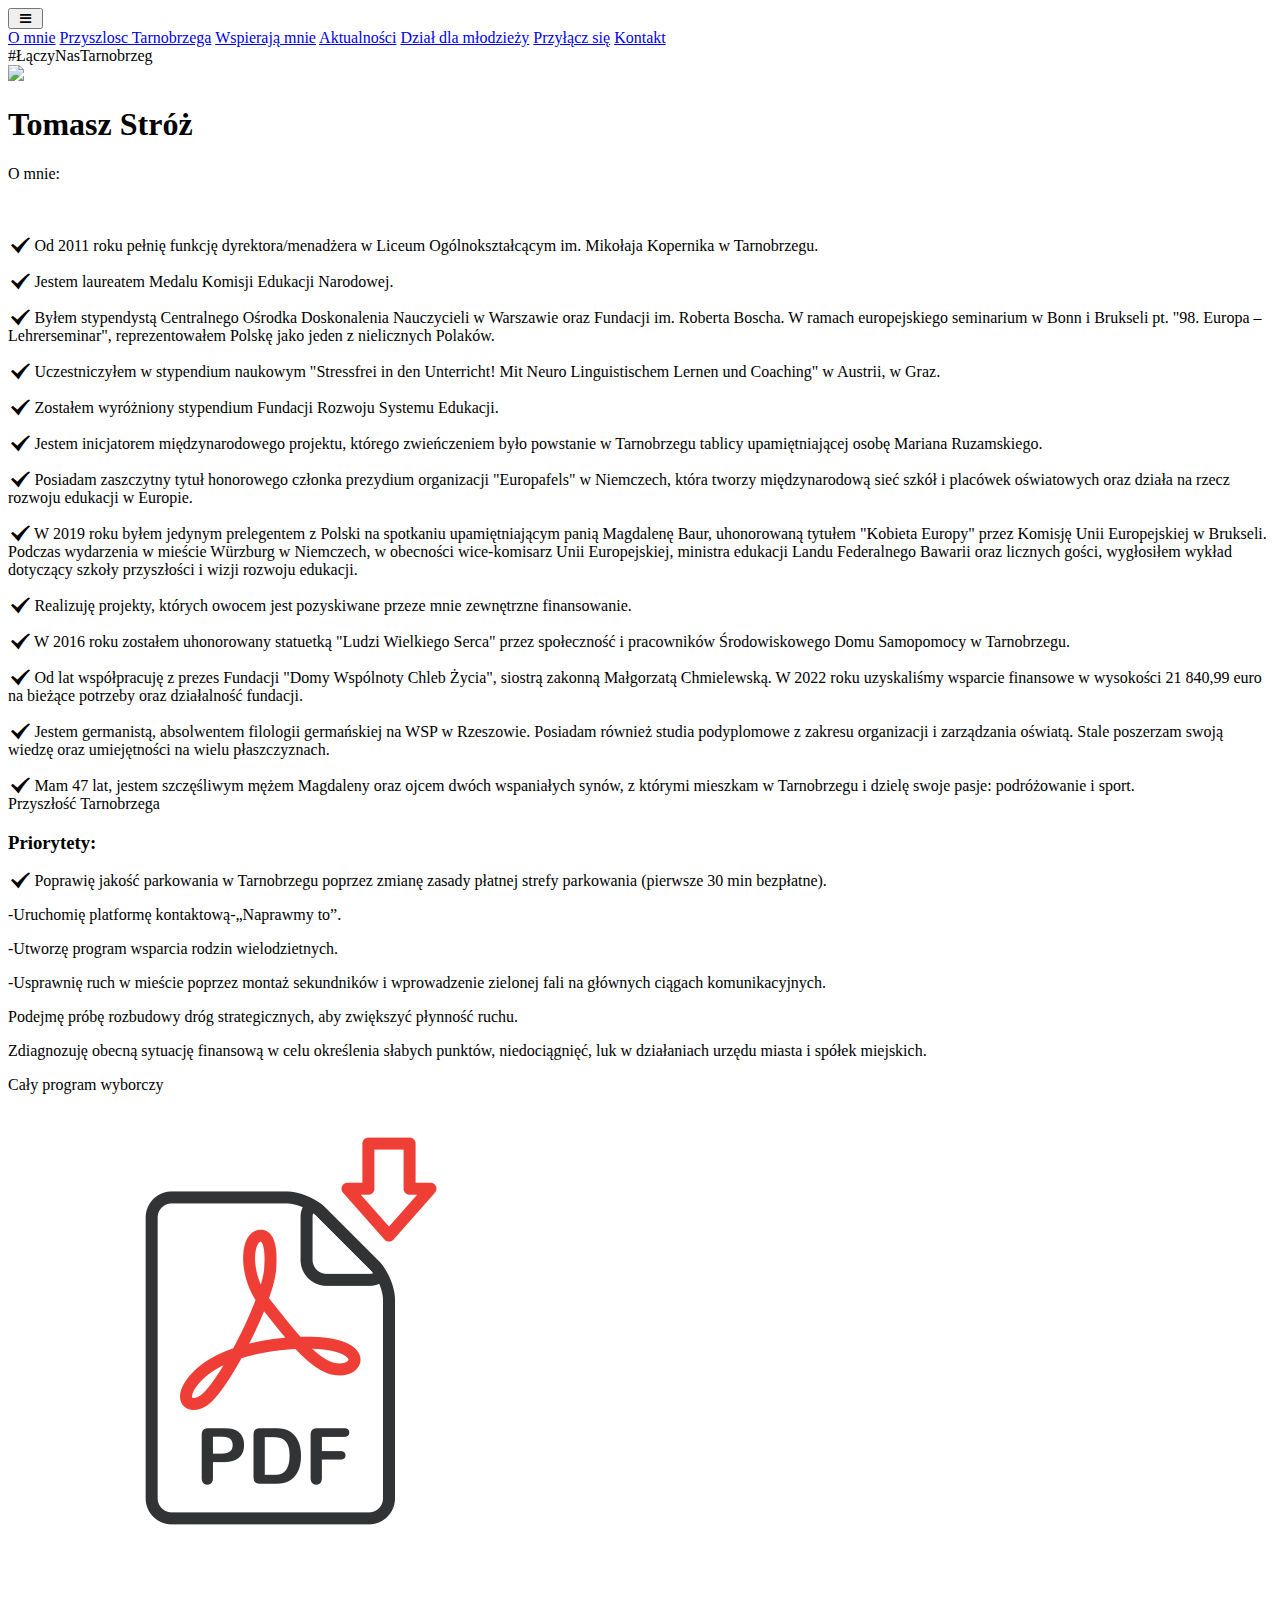
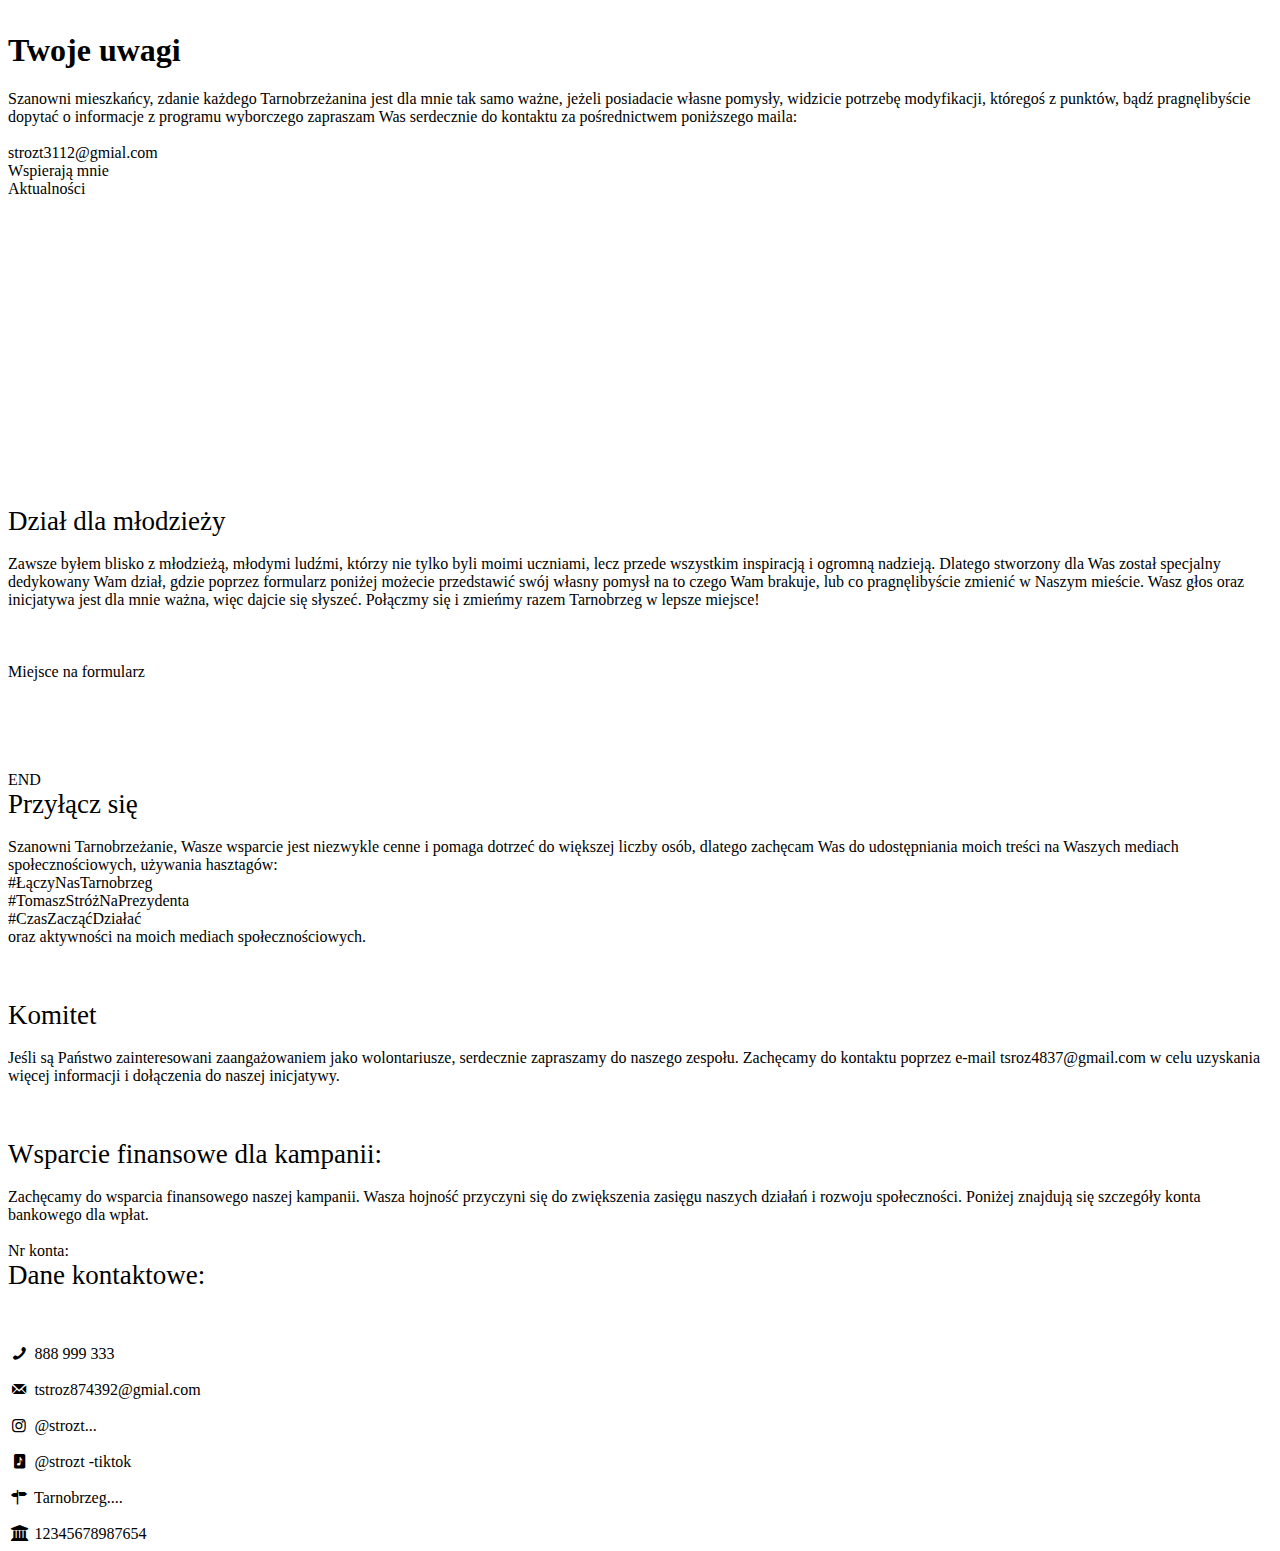
==== index.html @ 766f751e "first commit" ====
<!DOCTYPE html>
<html lang="pl">
<head>
    <meta charset="UTF-8">
    <meta name="viewport" content="width=device-width, initial-scale=1.0">
    <title>Mój Serwis</title>
    <link rel="stylesheet" href="index.css">
    <link rel="stylesheet"href="css/fontello.css"type="text/css"/>
    <link rel="preconnect" href="https://fonts.googleapis.com">
    <link rel="preconnect" href="https://fonts.gstatic.com" crossorigin>
    <link href="https://fonts.googleapis.com/css2?family=Archivo+Black&family=Caveat:wght@700&display=swap" rel="stylesheet">
</head>
<script src="index.js"></script>
<body>
    <nav>
        <div class="dropdown">
            <button class="dropbtn"><i class="icon-menu"></i>
              <i class="fa fa-caret-down"></i>
            </button>
            <div class="dropdown-content">
              <a href="#section2">O mnie</a>
              <a href="#section4">Przyszlosc Tarnobrzega</a>
              <a href="#section6">Wspierają mnie</a>
              <a href="#section7">Aktualności</a>
              <a href="#section8">Dział dla młodzieży</a>
              <a href="#section9">Przyłącz się</a>
              <a href="#section11">Kontakt</a>
            </div>
          </div>
          <a id="lnt">#ŁączyNasTarnobrzeg</a>
    </nav>
    <section>
        <div id="section1">
            <div id="decor-container">
                <div id="decor1"></div>
                <div id="decor2"></div>
                <img id="photo" src="TS.jpg"></img>
            </div>
            <h1 id="TS">Tomasz Stróż</h1>
        </div>
        <div id="section2">
            <a id="TK">O mnie:</a>
            <div id="txt2"><a><br><br><br>
                <i class="icon-ok"></i> Od 2011 roku pełnię funkcję dyrektora/menadżera w Liceum Ogólnokształcącym im. Mikołaja Kopernika w Tarnobrzegu.<br><br>
                <i class="icon-ok"></i> Jestem laureatem Medalu Komisji Edukacji Narodowej.<br><br>
                <i class="icon-ok"></i> Byłem stypendystą Centralnego Ośrodka Doskonalenia Nauczycieli w Warszawie oraz Fundacji im. Roberta Boscha. W ramach europejskiego seminarium w Bonn i Brukseli pt. "98. Europa – Lehrerseminar", reprezentowałem Polskę jako jeden z nielicznych Polaków.<br><br>
                <i class="icon-ok"></i> Uczestniczyłem w stypendium naukowym "Stressfrei in den Unterricht! Mit Neuro Linguistischem Lernen und Coaching" w Austrii, w Graz.<br><br>
                <i class="icon-ok"></i> Zostałem wyróżniony stypendium Fundacji Rozwoju Systemu Edukacji. <br><br>
                <i class="icon-ok"></i> Jestem inicjatorem międzynarodowego projektu, którego zwieńczeniem było powstanie      w Tarnobrzegu tablicy upamiętniającej osobę Mariana Ruzamskiego.<br><br>
                <i class="icon-ok"></i> Posiadam zaszczytny tytuł honorowego członka prezydium organizacji "Europafels" w Niemczech, która tworzy międzynarodową sieć szkół i placówek oświatowych oraz działa na rzecz rozwoju edukacji w Europie.<br><br>
                <i class="icon-ok"></i> W 2019 roku byłem jedynym prelegentem z Polski na spotkaniu upamiętniającym panią Magdalenę Baur, uhonorowaną tytułem "Kobieta Europy" przez Komisję Unii Europejskiej w Brukseli. Podczas wydarzenia w mieście Würzburg w Niemczech, w obecności wice-komisarz Unii Europejskiej, ministra edukacji Landu Federalnego Bawarii oraz licznych gości, wygłosiłem wykład dotyczący szkoły przyszłości i wizji rozwoju edukacji.<br><br>
                <i class="icon-ok"></i> Realizuję projekty, których owocem jest pozyskiwane przeze mnie zewnętrzne finansowanie.<br><br>
                <i class="icon-ok"></i> W 2016 roku zostałem uhonorowany statuetką "Ludzi Wielkiego Serca" przez społeczność i pracowników Środowiskowego Domu Samopomocy w Tarnobrzegu.<br><br>
                <i class="icon-ok"></i> Od lat współpracuję z prezes Fundacji "Domy Wspólnoty Chleb Życia", siostrą zakonną Małgorzatą Chmielewską. W 2022 roku uzyskaliśmy wsparcie finansowe w wysokości 21 840,99 euro na bieżące potrzeby oraz działalność fundacji.<br><br>
                <i class="icon-ok"></i> Jestem germanistą, absolwentem filologii germańskiej na WSP w Rzeszowie. Posiadam również studia podyplomowe z zakresu organizacji i zarządzania oświatą. Stale poszerzam swoją wiedzę oraz umiejętności na wielu płaszczyznach.<br><br>
                <i class="icon-ok"></i> Mam 47 lat, jestem szczęśliwym mężem Magdaleny oraz ojcem dwóch wspaniałych synów, z którymi mieszkam w Tarnobrzegu i dzielę swoje pasje: podróżowanie i sport.</a></div>
        </div>
        </div>
        <div id="section3">
            <div id="background"></div>
        </div>
        <div id="decor4"></div>
        <div id="section4">
            <div id="PT">Przyszłość Tarnobrzega</div>
            <div id="txt4"><a>
                <p><h3>Priorytety:</h3></p>
                <p><i class="icon-ok"></i> Poprawię jakość parkowania w Tarnobrzegu poprzez zmianę zasady płatnej strefy
                    parkowania (pierwsze 30 min bezpłatne).</p>
                <p>-Uruchomię platformę kontaktową-„Naprawmy to”.</p>
                <p>-Utworzę program wsparcia rodzin wielodzietnych.</p>
                <p>-Usprawnię ruch w mieście poprzez montaż sekundników i wprowadzenie zielonej fali na
                    głównych ciągach komunikacyjnych.</p>
                <p>Podejmę próbę rozbudowy dróg strategicznych, aby zwiększyć płynność ruchu.</p>
                <p>Zdiagnozuję obecną sytuację finansową w celu określenia słabych punktów, niedociągnięć,
                    luk w działaniach urzędu miasta i spółek miejskich.</p>
            </a></div>
            <div id="PW">Cały program wyborczy</div>
            <div id="download_pw"><img id="pdf_file"src="pdf_file.png"></div>
        </div>
        <div id="section5">
            <div id="background2"></div><div id="txtsec5"><h1>Twoje uwagi</h1>Szanowni mieszkańcy, zdanie każdego Tarnobrzeżanina jest dla mnie tak samo ważne, jeżeli posiadacie własne pomysły, widzicie potrzebę modyfikacji, któregoś z punktów, bądź pragnęlibyście dopytać o informacje z programu wyborczego zapraszam Was serdecznie do kontaktu za pośrednictwem poniższego maila:<br><br> strozt3112@gmial.com</div>
        </div>

        <div id="section6">
            <div id="MZ">Wspierają mnie</div>
        </div>
        
        </div>
        <div id="decor5"></div>
        <div id="decor51">
            <div id="background3"></div>
        </div>
        <div id="decor6"></div>
        <div id="section7">
            <div id="Mtxt">Aktualności</i></div>
            <iframe id="fb1"class="slink" src="https://www.facebook.com/plugins/post.php?href=https%3A%2F%2Fwww.facebook.com%2Ftomasz.stroz%2Fposts%2Fpfbid02dv9JLu2VfcRkReLdxbEDfhkkNr7cdtikXQeDgUhgG627YL9Yq4Uo4sbxgeGRtYVxl&show_text=true&width=500"  style="border:none;overflow:hidden" scrolling="no" frameborder="0" allowfullscreen="true" allow="autoplay; clipboard-write; encrypted-media; picture-in-picture; web-share"></iframe>
            <iframe id="fb2"class="slink" src="https://www.facebook.com/plugins/post.php?href=https%3A%2F%2Fwww.facebook.com%2Ftomasz.stroz%2Fposts%2Fpfbid037hsFD73YPBCizd18UqkcNpZoqt775p8tQ8731ddCJtC83xS5mrKNwbomcdNaWozal&show_text=true&width=500"  style="border:none;overflow:hidden" scrolling="no" frameborder="0" allowfullscreen="true" allow="autoplay; clipboard-write; encrypted-media; picture-in-picture; web-share"></iframe>
            <iframe id="fb3"class="slink" src="https://www.facebook.com/plugins/post.php?href=https%3A%2F%2Fwww.facebook.com%2Ftomasz.stroz%2Fposts%2Fpfbid02NruAsbogG7p6jAxb2mLCSeanxcaiqBeSp69oYmAr658w5SKd7FJJdFHpwUbbHnbbl&show_text=true&width=500"  style="border:none;overflow:hidden" scrolling="no" frameborder="0" allowfullscreen="true" allow="autoplay; clipboard-write; encrypted-media; picture-in-picture; web-share"></iframe>
            <iframe id="ytlink" class="slink"  src="https://www.youtube.com/embed/gyhMWkcsQhQ?si=bL2EK-psmCAdNpf1&amp;start=46" title="YouTube video player" frameborder="0" allow="accelerometer; autoplay; clipboard-write; encrypted-media; gyroscope; picture-in-picture; web-share" allowfullscreen></iframe>
            <iframe id="ytlink" class="slink"  src="https://www.youtube.com/embed/6OHCsoTcF-g?si=NIRpAFpImU07VqFA" title="YouTube video player" frameborder="0" allow="accelerometer; autoplay; clipboard-write; encrypted-media; gyroscope; picture-in-picture; web-share" allowfullscreen></iframe>
        </div>
        <div id="section8">
            <div id="background4"></div>
            <div id="txtsec8"><a style="font-size:3vh">Dział dla młodzieży</a><br><br>
                Zawsze byłem blisko z młodzieżą, młodymi ludźmi, którzy nie tylko byli moimi uczniami, lecz przede wszystkim inspiracją i ogromną nadzieją. Dlatego stworzony dla Was został specjalny dedykowany Wam dział, gdzie poprzez formularz poniżej możecie przedstawić swój własny pomysł na to czego Wam brakuje, lub co pragnęlibyście zmienić w Naszym mieście. Wasz głos oraz inicjatywa jest dla mnie ważna, więc dajcie się słyszeć. Połączmy się i zmieńmy razem Tarnobrzeg w lepsze miejsce! 
                <div id="formularz"><br><br><br>Miejsce na formularz<br><br><br><br><br><br>END</div>
            </div>
        </div>
        <div id="section9">
            <div id="txtsec9">
                <a style="font-size:3vh">Przyłącz się</a><br><br>
                Szanowni Tarnobrzeżanie, Wasze wsparcie jest niezwykle cenne i pomaga dotrzeć do większej liczby osób, dlatego zachęcam Was do udostępniania moich treści na Waszych mediach społecznościowych, używania hasztagów: <br>#ŁączyNasTarnobrzeg <br>#TomaszStróżNaPrezydenta <br>#CzasZacząćDziałać <br>oraz aktywności na moich mediach społecznościowych. <br><br><br><br>
                <a style="font-size:3vh">Komitet</a><br><br>
                Jeśli są Państwo zainteresowani zaangażowaniem jako wolontariusze, serdecznie zapraszamy do naszego zespołu. Zachęcamy do kontaktu poprzez e-mail tsroz4837@gmail.com w celu uzyskania więcej informacji i dołączenia do naszej inicjatywy.<br><br><br><br>
                <a style="font-size:3vh">Wsparcie finansowe dla kampanii:</a><br><br>
                Zachęcamy do wsparcia finansowego naszej kampanii. Wasza hojność przyczyni się do zwiększenia zasięgu naszych działań i rozwoju społeczności. Poniżej znajdują się szczegóły konta bankowego dla wpłat.<br><br>Nr konta:
            </div>
        </div>
        <div id="section11">
            <div id="background6"></div>
            <div id="txtsec11">
                <a style="font-size:3vh">Dane kontaktowe:</a><br><br><br><br>
                <i class="icon-phone"></i> 888 999 333<br><br>
                <i class="icon-mail"></i> tstroz874392@gmial.com<br><br>
                <i class="icon-instagram"></i> @strozt...<br><br>
                <i class="icon-music"></i> @strozt -tiktok<br><br>
                <i class="icon-address"></i> Tarnobrzeg....<br><br>
                <i class="icon-bank"></i> 12345678987654
            </div>
        </div>

    </section>
</body>
</html>
---- index.css ----
:root{
    --main-c1: /* #0093dd*/ #04337c;
    --main-c2: red;
}

@media (max-width: 600px) and (max-height:950px)  {
    body {
        font-family: 'Archivo Black', sans-serif;
        background-color: rgb(255, 255, 255);
        margin: 0;
        padding: 0;
        overflow-x: hidden;
        width: 100vw;
        height: 100vh;
    }

    nav {
        background-color: white;
        padding: 5px;
        text-align: left;
        border-bottom: 0.2vh solid #b1afaf;
        position: relative;
    }
    
    .dropbtn {
        border: none;
        color: #b1afaf;
        background-color: white;
        font-size: larger;
    }
    
    .dropdown-content {
        display: none;
        position: absolute;
        background-color: #f9f9f9;
        width: 100%;
        box-shadow: 0px 8px 16px 0px rgba(0, 0, 0, 0.2);
        z-index: 4;
        top: 100%;
        left: 0;
    }
    
    .dropdown-content a {
        float: none;
        color: black;
        padding: 12px 16px;
        text-decoration: none;
        display: block;
        text-align: left;
        z-index: 4;
    }
    
    /* Obsługa zdarzeń dla :hover i :focus */
    .dropdown:hover .dropdown-content,
    .dropdown:focus .dropdown-content {
        display: block;
    }
    #lnt{
        color: #898989;
        font-size: 1.7vh;
        position: absolute;
        margin-left: 52vw;
        margin-top: -2.4vh;
    }
    section{
        width: 100vw;
        height: 200vh;
    }
    #section1 {
        display:flex;
        background-image: url(tlo.jpg);
        background-position: center;
        background-size:cover;
        height: 72vh;
        flex-direction: column;
    }
    #decor-container{
        display:flex;
        height: 30vh;
        width: 100vw;
        align-items: flex-end;
        justify-content: center;
        padding-bottom: 15vh;
    }
    #decor1{
        position: absolute;
        background-color: var(--main-c1);
        width: 20vh;
        height: 29vh;
        margin-bottom: -13vh;
        margin-left: -10vw;
        z-index: 2;

    }
    #decor2{
        position: absolute;
        background-color: var(--main-c2);
        width: 15vh;
        height: 20vh;
        margin-left: 20vw;
        margin-bottom: 2vh;
        z-index: 1;
    }
    
    #photo{
        position: absolute;
        height: 30vh;
        margin-bottom: -10vh;
        z-index: 3;
    }
    #TS{
        font-family: 'Archivo Black', sans-serif;
        font-size: 9vh;
        color: var(--main-c1);
        text-align: center;
        line-height: 9vh;
        letter-spacing: -0.2vh;
    }
    #section2{
        position: relative;
        margin-top: -2vh;
        height: 114vh;
        width: 100vw;
        background-color: var(--main-c1);
        color: white;
        z-index:10;
        padding-top: 5vh;

    }
    #TK{
        font-size: 3vh;
        margin-top: 10vh;
        text-align: center;
        padding-left: 5vw;
        padding-bottom: 1.3vh;
        z-index:10;
    }
    #txt2{
        display: flex;
        align-items: center;
        height: 100vh;
        margin:6vw;
        margin-top: 1vh;
        text-align: left;
        font-size: 1.3vh;
        font-weight: 300;
        z-index:10;
    }
    #section3{
        margin-top: -20vh;
        position: relative;
        background-image: url(TS2.jpg);
        background-position: center;
        background-size:cover;
        height: 100vh;
        z-index: 2;
    }
    #background{
        background-color: black;
        opacity: 0.3;
        z-index: 2;
        height: 100vh;
    }
    #decor3{
        position: relative;
        background-color: var(--main-c1);
        margin-top: -8vh;
        margin-left: -5vw;
        width: 108vw;
        height: 5vh;
        transform: rotate(-4deg);
        z-index: 9;
    }
    #section4{
        margin-top: -10vh;
        background-image: url(tlo2.jpg);
        background-position: center;
        background-size:cover;
        height: 120vh;
        width: 100vw;
        padding-top: 5vh;
    }
    #PT{
        color: var(--main-c1);
        font-size: 3vh;
        font-weight: 300;
        z-index: 11;
        margin-top:10vh;
        letter-spacing: -0.1vh;
        padding-top: 20vh;
        padding: 5vw;
    }
    #decor4{
        position: relative;
        background-color: var(--main-c1);
        margin-top: -4vh;
        width: 100vw;
        height: 5vh;
        z-index: 10;
    }
    #txt4{
        color: var(--main-c1);
        display: flex;
        align-items: center;
        height: 30vh;
        margin:6vw;
        margin-top: 10vh;
        text-align: left;
        font-size: 1.5vh;
        font-weight: 300;
        z-index:10;
    }
    #PW{
        color: var(--main-c1);
        font-size: 3vh;
        font-weight: 300;
        padding-left: 5vw;
        z-index: 11;
        margin-top:10vh;
        letter-spacing: -0.1vh;
        padding-top: 10vh;
    }
    #download_pw{
        color: var(--main-c1);
        align-items: center;
        text-align: center;
        font-size: 1.3vh;
        font-weight: 300;
        z-index:10;
        margin-top: 10vh;
    }
    #pdf_file{
        height: 10vh;
    }
    #section5{
        height: 40vh;
        background-image: url(TS_6.JPG);        
        background-position: center;
        background-size:cover;
    }
    #background2{
        background-color: #04337c;
        opacity: 0.9;
        z-index: 2;
        height: 40vh;
    }

    #decor41{
        height: 10vh;
        background-color: white;
    }
    #txtsec5{
        padding: 5vw;
        position: absolute;
        margin-top: -37vh;
        color: white;
        font-size: 1.5vh;
    }
    #section6{
        width: 100vw;
        height: 100vh;
        background-color: white;
        margin-top: -10vh;
        background-image: url(tlo2.jpg);
        background-position: center;
        background-size:cover;
    }
    #MZ{
        padding: 5vw;
        color: var(--main-c1);
        font-size: 3vh;
        font-weight: 300;
        z-index: 11;
        margin-top:10vh;
        letter-spacing: -0.1vh;
        padding-top: 10vh;
    }
    #decor5{
        background-color: var(--main-c1);
        height: 5vh;
    }
    #decor51{
        background-image: url(TS3.JPG);
        height: 40vh;
        background-position: center;
        background-size:cover;
    } 
    #background3{
        background-color: black;
        opacity: 0.3;
        z-index: 2;
        height: 40vh;
    }
    #decor6{
        background-color: var(--main-c1);
        height: 5vh;
    }
    #section7{
        height: 300vh;
        align-items: center;
        background-image: url(tlo2.jpg);
        background-position: left;
        background-size:cover;
    }
    #Mtxt{
        color: var(--main-c1);
        font-size: 3vh;

        font-weight: 300;
        z-index: 11;
        letter-spacing: -0.1vh;
        padding: 5vh;

    }
    .slink{
        width: 80vw;
        margin-left: 10vw;
        margin-bottom: 4vh;
    }
    #fb1{
        height: 92vh;
    }
    #fb2{
        height: 50vh;
    }
    #fb3{
        height: 50vh;
    }
    #ytlink{
        height: 30vh;
        margin-bottom: 4vh;
    }
    #section8{
        background-image: url(TS.5.jpg);
        background-position: center;
        background-size:cover;
        height: 60vh;
        color: white;
    }
    #background4{
        background-color: var(--main-c1);
        opacity: 0.9;
        z-index: 2;
        height: 60vh;
    }
    #txtsec8{
        padding:5vw;
        position: absolute;
        margin-top: -55vh;
        font-size: 1.5vh;
    }
    #section9{
        color: #04337c;
        padding-top: 5vh;
        height: 96vh;
        background-image: url(tlo3.jpg);
        background-position: center;
        background-size:cover;
    }
    #txtsec9{
        margin: 5vw;
        width: 90vw;
        font-size: 1.5vh;
    }
    #decor7{
        background-image: url(tlo4.jpg);
        height: 20vh;
        background-position: center;
        background-size:cover;
    }
    #background5{
        height: 20vh;
        background-color: #04337c;
        opacity: 0.5;
    }
    #section10{
        height: 70vh;
        background-color: #04337c;
    }
    #txtsec10{       
        height: 70vh; 
        color:white;
        position: absolute;
        margin: 5vw;
        width: 90vw;
        z-index: 10;
        font-size: 1.5vh;
    }
    #section11{
        background-image: url(tlo5.jpg);
        background-position: center;
        background-size:cover;
        height: 60vh;
    }
    #background6{
        height: 60vh;
        background-color: #04337c;
        opacity: 0.95;
    }
    #decor8{
        display: flex;
        align-items: center;
        color: #04337c;
        height: 20vh;
        padding: 5vw;
        background-image: url(tlo2.jpg);
        background-position: center;
        background-size:cover;
        font-size: 1.5vh;
    }
    #txtsec11{
        font-size: 1.7vh;
        position: absolute;
        margin-left:5vw;
        color:white;
        margin-top: -50vh;

    }

    }
---- css/fontello.css ----
@font-face {
  font-family: 'fontello';
  src: url('../font/fontello.eot?89841698');
  src: url('../font/fontello.eot?89841698#iefix') format('embedded-opentype'),
       url('../font/fontello.woff2?89841698') format('woff2'),
       url('../font/fontello.woff?89841698') format('woff'),
       url('../font/fontello.ttf?89841698') format('truetype'),
       url('../font/fontello.svg?89841698#fontello') format('svg');
  font-weight: normal;
  font-style: normal;
}
/* Chrome hack: SVG is rendered more smooth in Windozze. 100% magic, uncomment if you need it. */
/* Note, that will break hinting! In other OS-es font will be not as sharp as it could be */
/*
@media screen and (-webkit-min-device-pixel-ratio:0) {
  @font-face {
    font-family: 'fontello';
    src: url('../font/fontello.svg?89841698#fontello') format('svg');
  }
}
*/
[class^="icon-"]:before, [class*=" icon-"]:before {
  font-family: "fontello";
  font-style: normal;
  font-weight: normal;
  speak: never;

  display: inline-block;
  text-decoration: inherit;
  width: 1em;
  margin-right: .2em;
  text-align: center;
  /* opacity: .8; */

  /* For safety - reset parent styles, that can break glyph codes*/
  font-variant: normal;
  text-transform: none;

  /* fix buttons height, for twitter bootstrap */
  line-height: 1em;

  /* Animation center compensation - margins should be symmetric */
  /* remove if not needed */
  margin-left: .2em;

  /* you can be more comfortable with increased icons size */
  /* font-size: 120%; */

  /* Font smoothing. That was taken from TWBS */
  -webkit-font-smoothing: antialiased;
  -moz-osx-font-smoothing: grayscale;

  /* Uncomment for 3D effect */
  /* text-shadow: 1px 1px 1px rgba(127, 127, 127, 0.3); */
}

.icon-mail:before { content: '\e800'; } /* '' */
.icon-phone:before { content: '\e801'; } /* '' */
.icon-address:before { content: '\e802'; } /* '' */
.icon-music:before { content: '\e803'; } /* '' */
.icon-ok:before { content: '\e804'; } /* '' */
.icon-menu:before { content: '\f0c9'; } /* '' */
.icon-instagram:before { content: '\f16d'; } /* '' */
.icon-bank:before { content: '\f19c'; } /* '' */
.icon-newspaper:before { content: '\f1ea'; } /* '' */
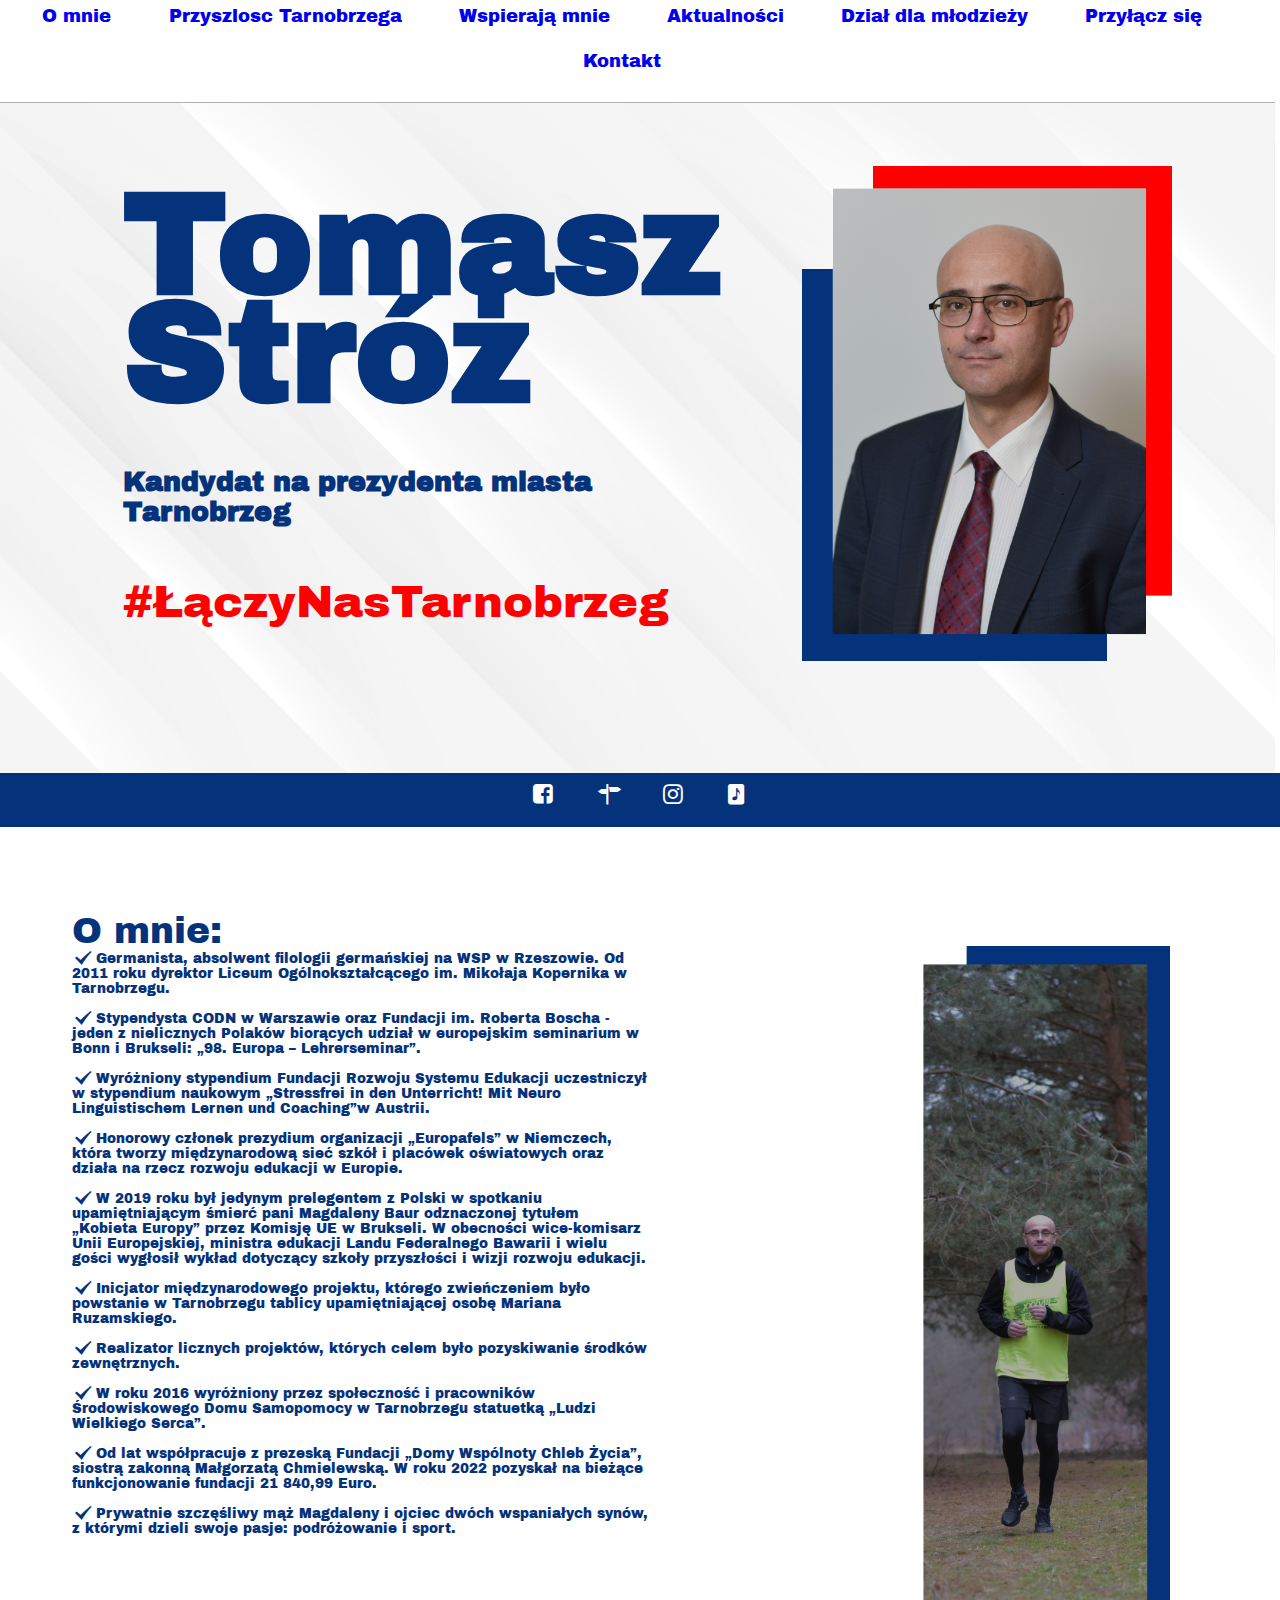
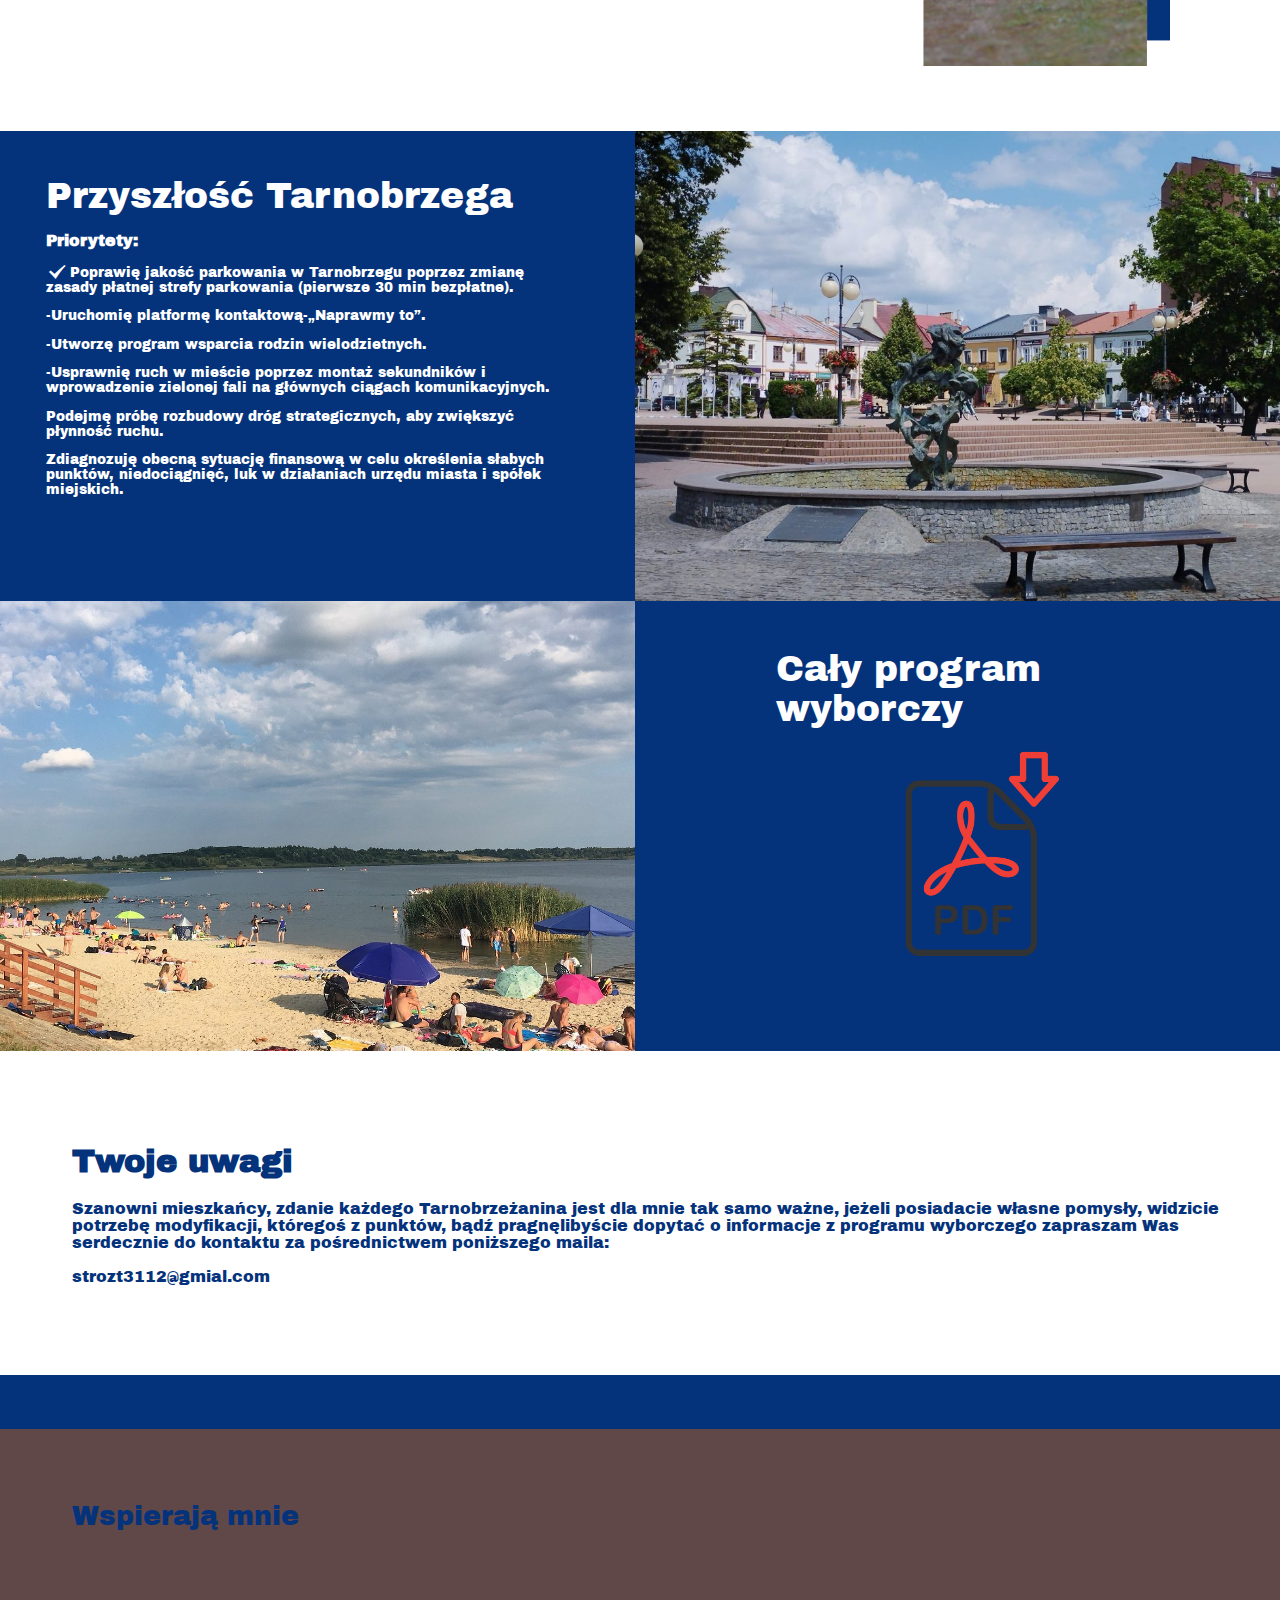
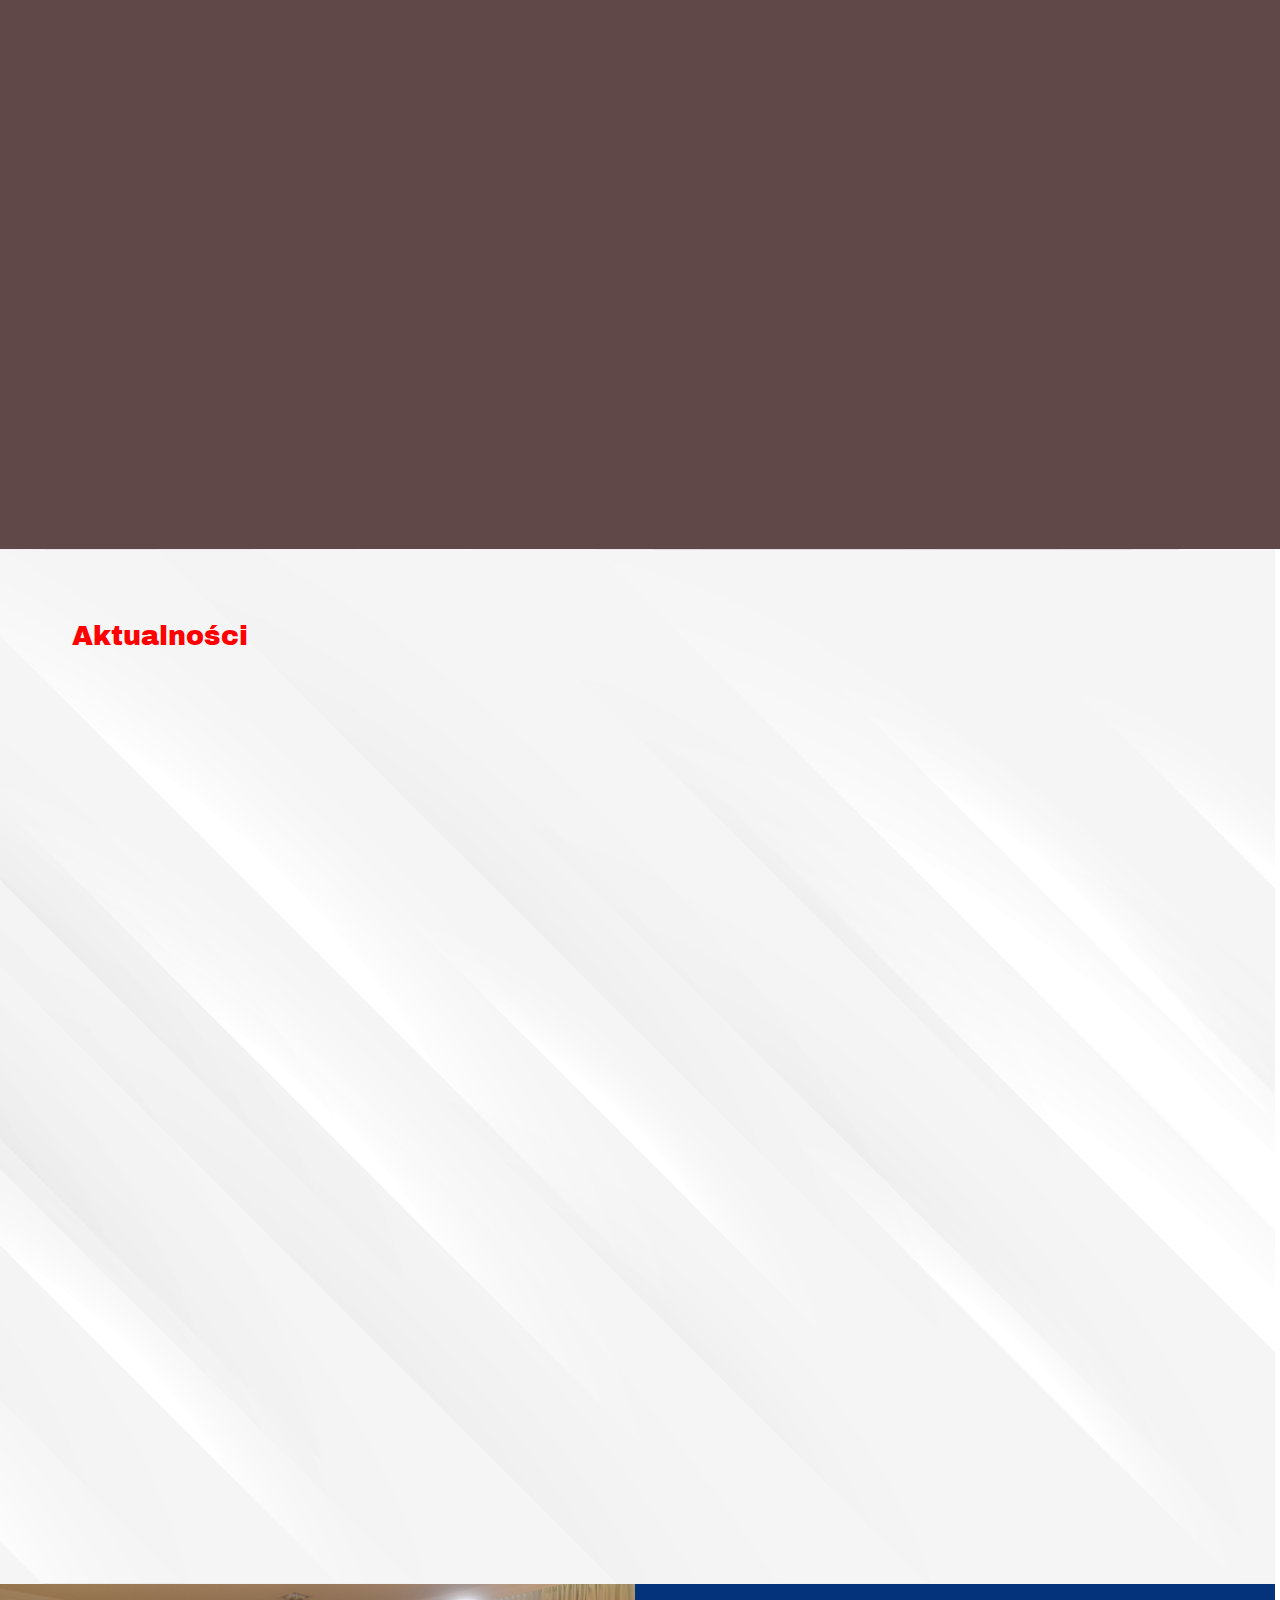
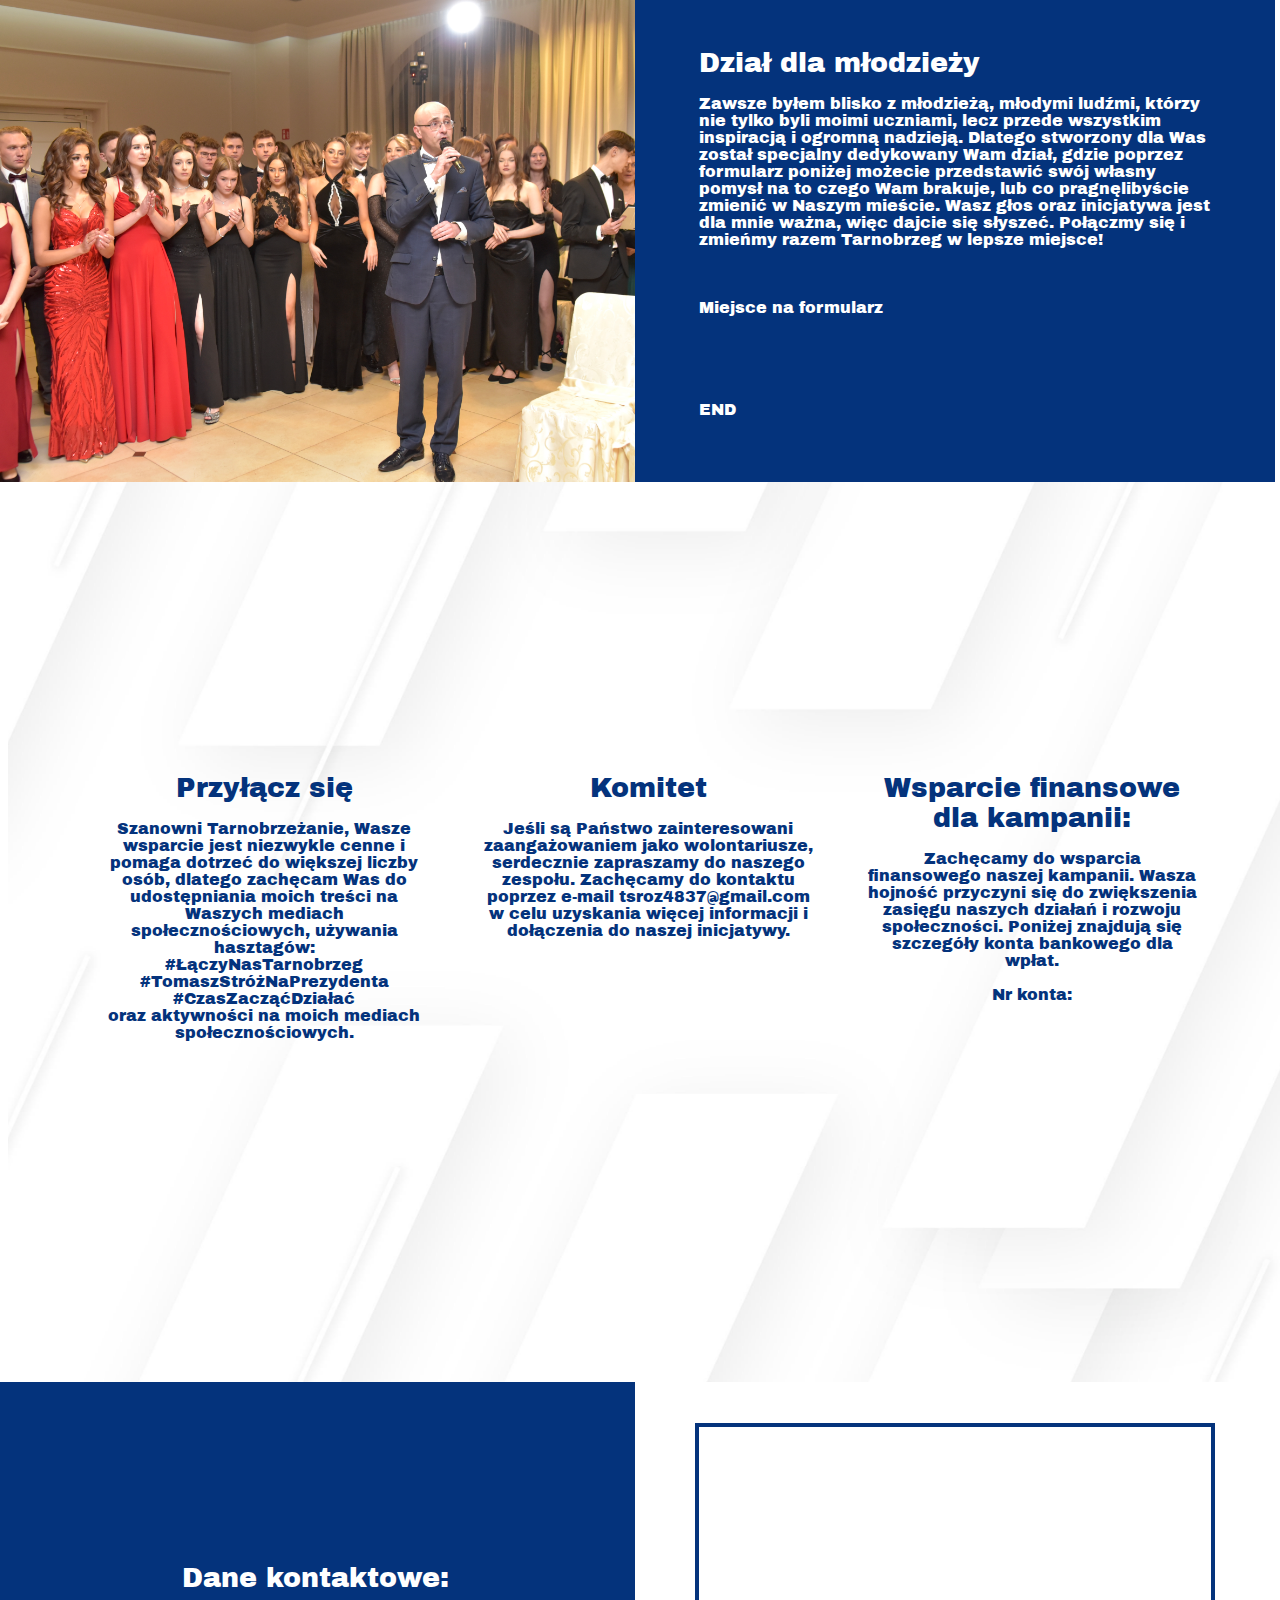
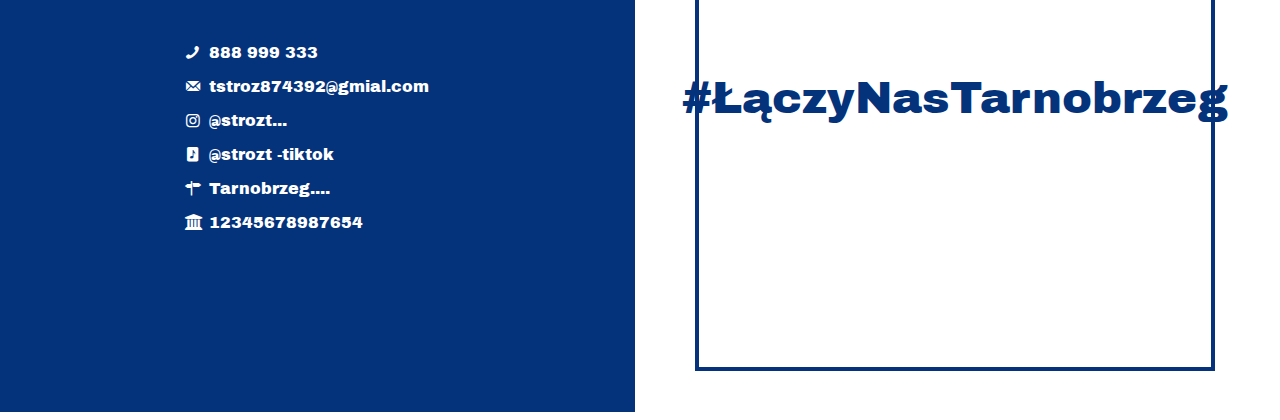
==== commit 5f46c7e0: "S_Devices(m) added" ====
--- a/index.html
+++ b/index.html
@@ -31,29 +31,50 @@
     </nav>
     <section>
         <div id="section1">
+            <div id="m_nav">
+                <a class="m_btn" href="#section2">O mnie</a>
+                <a class="m_btn" href="#section4">Przyszlosc Tarnobrzega</a>
+                <a class="m_btn" href="#section6">Wspierają mnie</a>
+                <a class="m_btn" href="#section7">Aktualności</a>
+                <a class="m_btn" href="#section8">Dział dla młodzieży</a>
+                <a class="m_btn" href="#section9">Przyłącz się</a>
+                <a class="m_btn" href="#section11">Kontakt</a>
+            </div>
             <div id="decor-container">
                 <div id="decor1"></div>
                 <div id="decor2"></div>
-                <img id="photo" src="TS.jpg"></img>
+                <img id="photo" src="TS.jpg">
+                <img id="m_photo1" src="TSBG2.png">
             </div>
             <h1 id="TS">Tomasz Stróż</h1>
+            <div id="m_container1">
+                <h1 id="m_TS">Tomasz Stróż</h1>
+                <h3 id="m_tknp">Kandydat na prezydenta miasta Tarnobrzeg</h3>
+                <a id="m_lnt">#ŁączyNasTarnobrzeg</a>
+            </div>
+        </div>
+        <div id="m_decor1">
+            <i class="icon-facebook-squared"></i>
+            <i class="icon-address"></i>
+            <i class="icon-instagram"></i>
+            <i class="icon-music"></i>
         </div>
         <div id="section2">
             <a id="TK">O mnie:</a>
-            <div id="txt2"><a><br><br><br>
-                <i class="icon-ok"></i> Od 2011 roku pełnię funkcję dyrektora/menadżera w Liceum Ogólnokształcącym im. Mikołaja Kopernika w Tarnobrzegu.<br><br>
-                <i class="icon-ok"></i> Jestem laureatem Medalu Komisji Edukacji Narodowej.<br><br>
-                <i class="icon-ok"></i> Byłem stypendystą Centralnego Ośrodka Doskonalenia Nauczycieli w Warszawie oraz Fundacji im. Roberta Boscha. W ramach europejskiego seminarium w Bonn i Brukseli pt. "98. Europa – Lehrerseminar", reprezentowałem Polskę jako jeden z nielicznych Polaków.<br><br>
-                <i class="icon-ok"></i> Uczestniczyłem w stypendium naukowym "Stressfrei in den Unterricht! Mit Neuro Linguistischem Lernen und Coaching" w Austrii, w Graz.<br><br>
-                <i class="icon-ok"></i> Zostałem wyróżniony stypendium Fundacji Rozwoju Systemu Edukacji. <br><br>
-                <i class="icon-ok"></i> Jestem inicjatorem międzynarodowego projektu, którego zwieńczeniem było powstanie      w Tarnobrzegu tablicy upamiętniającej osobę Mariana Ruzamskiego.<br><br>
-                <i class="icon-ok"></i> Posiadam zaszczytny tytuł honorowego członka prezydium organizacji "Europafels" w Niemczech, która tworzy międzynarodową sieć szkół i placówek oświatowych oraz działa na rzecz rozwoju edukacji w Europie.<br><br>
-                <i class="icon-ok"></i> W 2019 roku byłem jedynym prelegentem z Polski na spotkaniu upamiętniającym panią Magdalenę Baur, uhonorowaną tytułem "Kobieta Europy" przez Komisję Unii Europejskiej w Brukseli. Podczas wydarzenia w mieście Würzburg w Niemczech, w obecności wice-komisarz Unii Europejskiej, ministra edukacji Landu Federalnego Bawarii oraz licznych gości, wygłosiłem wykład dotyczący szkoły przyszłości i wizji rozwoju edukacji.<br><br>
-                <i class="icon-ok"></i> Realizuję projekty, których owocem jest pozyskiwane przeze mnie zewnętrzne finansowanie.<br><br>
-                <i class="icon-ok"></i> W 2016 roku zostałem uhonorowany statuetką "Ludzi Wielkiego Serca" przez społeczność i pracowników Środowiskowego Domu Samopomocy w Tarnobrzegu.<br><br>
-                <i class="icon-ok"></i> Od lat współpracuję z prezes Fundacji "Domy Wspólnoty Chleb Życia", siostrą zakonną Małgorzatą Chmielewską. W 2022 roku uzyskaliśmy wsparcie finansowe w wysokości 21 840,99 euro na bieżące potrzeby oraz działalność fundacji.<br><br>
-                <i class="icon-ok"></i> Jestem germanistą, absolwentem filologii germańskiej na WSP w Rzeszowie. Posiadam również studia podyplomowe z zakresu organizacji i zarządzania oświatą. Stale poszerzam swoją wiedzę oraz umiejętności na wielu płaszczyznach.<br><br>
-                <i class="icon-ok"></i> Mam 47 lat, jestem szczęśliwym mężem Magdaleny oraz ojcem dwóch wspaniałych synów, z którymi mieszkam w Tarnobrzegu i dzielę swoje pasje: podróżowanie i sport.</a></div>
+            <div id="txt2"><a><br><br>
+                <a id="m_TK">O mnie:</a><br>
+                <a><i class="icon-ok"></i> Germanista, absolwent filologii germańskiej na WSP w Rzeszowie. Od 2011 roku  dyrektor  Liceum Ogólnokształcącego im. Mikołaja Kopernika w Tarnobrzegu.<br><br></a>
+                <a><i class="icon-ok"></i> Stypendysta CODN w Warszawie oraz Fundacji im. Roberta Boscha - jeden z nielicznych Polaków biorących udział w europejskim seminarium w Bonn i Brukseli: „98. Europa – Lehrerseminar”. <br><br></a>
+                <a><i class="icon-ok"></i> Wyróżniony stypendium Fundacji Rozwoju Systemu Edukacji uczestniczył w stypendium naukowym „Stressfrei in den Unterricht! Mit Neuro Linguistischem Lernen und Coaching”w Austrii. <br><br></a>
+                <a><i class="icon-ok"></i> Honorowy członek prezydium organizacji „Europafels” w Niemczech, która tworzy międzynarodową sieć szkół i placówek oświatowych oraz działa na rzecz rozwoju edukacji w Europie.<br><br></a>
+                <a><i class="icon-ok"></i> W 2019 roku był jedynym prelegentem z Polski w spotkaniu upamiętniającym śmierć pani Magdaleny Baur odznaczonej tytułem „Kobieta Europy” przez Komisję UE w Brukseli. W obecności wice-komisarz Unii Europejskiej, ministra edukacji Landu Federalnego Bawarii i wielu gości wygłosił wykład dotyczący szkoły przyszłości i wizji rozwoju edukacji. <br><br></a>
+                <a><i class="icon-ok"></i> Inicjator międzynarodowego projektu, którego zwieńczeniem było powstanie w Tarnobrzegu tablicy upamiętniającej osobę Mariana Ruzamskiego.<br><br></a>
+                <a><i class="icon-ok"></i> Realizator licznych projektów, których celem było pozyskiwanie środków zewnętrznych.<br><br></a>
+                <a><i class="icon-ok"></i> W roku 2016 wyróżniony przez społeczność i pracowników Środowiskowego Domu Samopomocy w Tarnobrzegu statuetką „Ludzi Wielkiego Serca”.<br><br></a>
+                <a><i class="icon-ok"></i> Od lat współpracuje z prezeską Fundacji „Domy Wspólnoty Chleb Życia”, siostrą zakonną Małgorzatą Chmielewską. W roku 2022 pozyskał na bieżące funkcjonowanie fundacji  21 840,99 Euro.<br><br></a>
+                <a><i class="icon-ok"></i> Prywatnie szczęśliwy mąż Magdaleny i ojciec dwóch wspaniałych synów, z którymi dzieli swoje pasje: podróżowanie i sport.<br><br></a>
+            </div>
+            <img src="m_photo2.png" id="m_photo2">
         </div>
         </div>
         <div id="section3">
@@ -63,6 +84,7 @@
         <div id="section4">
             <div id="PT">Przyszłość Tarnobrzega</div>
             <div id="txt4"><a>
+                <div id="m_PT">Przyszłość Tarnobrzega</div>
                 <p><h3>Priorytety:</h3></p>
                 <p><i class="icon-ok"></i> Poprawię jakość parkowania w Tarnobrzegu poprzez zmianę zasady płatnej strefy
                     parkowania (pierwsze 30 min bezpłatne).</p>
@@ -73,14 +95,25 @@
                 <p>Podejmę próbę rozbudowy dróg strategicznych, aby zwiększyć płynność ruchu.</p>
                 <p>Zdiagnozuję obecną sytuację finansową w celu określenia słabych punktów, niedociągnięć,
                     luk w działaniach urzędu miasta i spółek miejskich.</p>
-            </a></div>
+            </a>
+        </div>
             <div id="PW">Cały program wyborczy</div>
             <div id="download_pw"><img id="pdf_file"src="pdf_file.png"></div>
+            <div id="m_photo3"></div>
         </div>
+        <div id="m_section42">
+            <div id="m_photo4"></div>
+            <div id="m_cpw">
+                <div id="m_PW">Cały program wyborczy</div>
+                <div id="m_download_pw"><img id="pdf_file"src="pdf_file.png"></div>
+            </div>
+        </div>    
         <div id="section5">
             <div id="background2"></div><div id="txtsec5"><h1>Twoje uwagi</h1>Szanowni mieszkańcy, zdanie każdego Tarnobrzeżanina jest dla mnie tak samo ważne, jeżeli posiadacie własne pomysły, widzicie potrzebę modyfikacji, któregoś z punktów, bądź pragnęlibyście dopytać o informacje z programu wyborczego zapraszam Was serdecznie do kontaktu za pośrednictwem poniższego maila:<br><br> strozt3112@gmial.com</div>
         </div>
+        <div id="m_decor1">
 
+        </div>
         <div id="section6">
             <div id="MZ">Wspierają mnie</div>
         </div>
@@ -103,17 +136,18 @@
             <div id="background4"></div>
             <div id="txtsec8"><a style="font-size:3vh">Dział dla młodzieży</a><br><br>
                 Zawsze byłem blisko z młodzieżą, młodymi ludźmi, którzy nie tylko byli moimi uczniami, lecz przede wszystkim inspiracją i ogromną nadzieją. Dlatego stworzony dla Was został specjalny dedykowany Wam dział, gdzie poprzez formularz poniżej możecie przedstawić swój własny pomysł na to czego Wam brakuje, lub co pragnęlibyście zmienić w Naszym mieście. Wasz głos oraz inicjatywa jest dla mnie ważna, więc dajcie się słyszeć. Połączmy się i zmieńmy razem Tarnobrzeg w lepsze miejsce! 
-                <div id="formularz"><br><br><br>Miejsce na formularz<br><br><br><br><br><br>END</div>
+                <div id="formularz"><br><br><br>Miejsce na formularz<br><br><br><br><br><br>END</div> 
             </div>
+            <div id="m_photo5"></div>
         </div>
         <div id="section9">
             <div id="txtsec9">
-                <a style="font-size:3vh">Przyłącz się</a><br><br>
-                Szanowni Tarnobrzeżanie, Wasze wsparcie jest niezwykle cenne i pomaga dotrzeć do większej liczby osób, dlatego zachęcam Was do udostępniania moich treści na Waszych mediach społecznościowych, używania hasztagów: <br>#ŁączyNasTarnobrzeg <br>#TomaszStróżNaPrezydenta <br>#CzasZacząćDziałać <br>oraz aktywności na moich mediach społecznościowych. <br><br><br><br>
-                <a style="font-size:3vh">Komitet</a><br><br>
-                Jeśli są Państwo zainteresowani zaangażowaniem jako wolontariusze, serdecznie zapraszamy do naszego zespołu. Zachęcamy do kontaktu poprzez e-mail tsroz4837@gmail.com w celu uzyskania więcej informacji i dołączenia do naszej inicjatywy.<br><br><br><br>
-                <a style="font-size:3vh">Wsparcie finansowe dla kampanii:</a><br><br>
-                Zachęcamy do wsparcia finansowego naszej kampanii. Wasza hojność przyczyni się do zwiększenia zasięgu naszych działań i rozwoju społeczności. Poniżej znajdują się szczegóły konta bankowego dla wpłat.<br><br>Nr konta:
+                <div class="m_element1"><a style="font-size:3vh" >Przyłącz się</a><br><br>
+                Szanowni Tarnobrzeżanie, Wasze wsparcie jest niezwykle cenne i pomaga dotrzeć do większej liczby osób, dlatego zachęcam Was do udostępniania moich treści na Waszych mediach społecznościowych, używania hasztagów: <br>#ŁączyNasTarnobrzeg <br>#TomaszStróżNaPrezydenta <br>#CzasZacząćDziałać <br>oraz aktywności na moich mediach społecznościowych. <br><br><br><br></div>
+                <div class="m_element1"><a style="font-size:3vh">Komitet</a><br><br>
+                Jeśli są Państwo zainteresowani zaangażowaniem jako wolontariusze, serdecznie zapraszamy do naszego zespołu. Zachęcamy do kontaktu poprzez e-mail tsroz4837@gmail.com w celu uzyskania więcej informacji i dołączenia do naszej inicjatywy.<br><br><br><br></div>
+                <div class="m_element1"><a style="font-size:3vh" >Wsparcie finansowe dla kampanii:</a><br><br>
+                Zachęcamy do wsparcia finansowego naszej kampanii. Wasza hojność przyczyni się do zwiększenia zasięgu naszych działań i rozwoju społeczności. Poniżej znajdują się szczegóły konta bankowego dla wpłat.<br><br>Nr konta:</div>
             </div>
         </div>
         <div id="section11">
@@ -127,6 +161,7 @@
                 <i class="icon-address"></i> Tarnobrzeg....<br><br>
                 <i class="icon-bank"></i> 12345678987654
             </div>
+            <div id="m_background"><div id="m_background1">#ŁączyNasTarnobrzeg</div></div>
         </div>
 
     </section>
--- a/index.css
+++ b/index.css
@@ -3,7 +3,7 @@
     --main-c2: red;
 }
 
-@media (max-width: 600px) and (max-height:950px)  {
+@media (max-width: 1025px) and (max-height:1370px)  {
     body {
         font-family: 'Archivo Black', sans-serif;
         background-color: rgb(255, 255, 255);
@@ -57,9 +57,11 @@
     }
     #lnt{
         color: #898989;
+        width: 80vw;
+        text-align: right;
         font-size: 1.7vh;
         position: absolute;
-        margin-left: 52vw;
+        margin-left: 10vw;
         margin-top: -2.4vh;
     }
     section{
@@ -92,6 +94,7 @@
         z-index: 2;
 
     }
+    @media (max-width:600px){
     #decor2{
         position: absolute;
         background-color: var(--main-c2);
@@ -101,13 +104,16 @@
         margin-bottom: 2vh;
         z-index: 1;
     }
-    
+    }
     #photo{
         position: absolute;
         height: 30vh;
         margin-bottom: -10vh;
         z-index: 3;
     }
+    #m_photo{
+        display: none;
+    }
     #TS{
         font-family: 'Archivo Black', sans-serif;
         font-size: 9vh;
@@ -119,32 +125,33 @@
     #section2{
         position: relative;
         margin-top: -2vh;
-        height: 114vh;
+        display: flex;
         width: 100vw;
         background-color: var(--main-c1);
         color: white;
         z-index:10;
         padding-top: 5vh;
-
+        flex-direction: column
     }
     #TK{
         font-size: 3vh;
-        margin-top: 10vh;
         text-align: center;
-        padding-left: 5vw;
+
         padding-bottom: 1.3vh;
         z-index:10;
     }
     #txt2{
         display: flex;
         align-items: center;
-        height: 100vh;
-        margin:6vw;
-        margin-top: 1vh;
+        margin-left:5vw;
+        margin-right: 5vw;
         text-align: left;
         font-size: 1.3vh;
         font-weight: 300;
         z-index:10;
+        flex-direction: column;
+        align-items: flex-start;
+        padding-bottom: 6vh;
     }
     #section3{
         margin-top: -20vh;
@@ -166,7 +173,7 @@
         background-color: var(--main-c1);
         margin-top: -8vh;
         margin-left: -5vw;
-        width: 108vw;
+        width: 100vw;
         height: 5vh;
         transform: rotate(-4deg);
         z-index: 9;
@@ -416,25 +423,370 @@
         margin-top: -50vh;
 
     }
-
-    }
-    
-
-
-
-
-
-
-
-
-
-
-
-
-
-
-
-
-
-
-
+@media (min-width:600px){
+        #decor2{
+            position: absolute;
+            background-color: var(--main-c2);
+            width: 15vh;
+            height: 20vh;
+            margin-left: 15vw;
+            margin-bottom: 2vh;
+            z-index: 1;
+        }
+    }
+    #m_decor1{
+        display: none;
+    }
+    #m_container1{
+        display: none;
+    }
+    #m_nav{
+        display: none;
+    }
+    #m_photo1{
+        display: none;
+    }
+    #m_TK{
+        display: none;
+    }
+    #m_photo2{
+        display: none;
+    }
+    #m_section42{
+        display: none;
+    }
+    }
+@media (min-width: 1025px){
+    body{
+        font-family: 'Archivo Black', sans-serif;
+        background-color: rgb(255, 255, 255);
+        overflow-x: hidden;
+    }
+    nav{
+        display: none;
+    }
+    #section1{
+        width: 100vw;
+        display: flex;
+        background-image: url(tlo2.jpg);
+        background-position: center;
+        background-size:cover;
+        height: 85vh;
+        align-items: center;
+        flex-direction: row-reverse;
+        justify-content: space-between;
+        font-size: 8vh;
+        margin-left: -1vw;
+    }
+    #photo{
+        display: none;
+    }
+    #m_photo1{
+        position: absolute;
+        z-index: 5;
+        height: 55vh;
+        margin-left: -37vw;
+        margin-top: -25vh;
+    } 
+    #TS{
+        display: none;
+    } 
+    #m_container1{
+        color: var(--main-c1);
+        margin-top: -6vh;
+        width: 60vw;
+        padding-left: 10vw;
+    }  
+    #m_TS{
+        width: 60vh;
+        
+        line-height: 12vh;
+
+    }
+    #m_tknp{
+        font-size: 3vh;
+        width: 40vw;
+        margin-top: -4vh;
+    }
+    #m_lnt{
+        font-size: 5vh;
+        margin-top: -8vh;
+        color: var(--main-c2);
+    }
+    #m_nav{
+        width: 102vw;
+        font-size: 2vh;
+        position: absolute;
+        margin-top: -78vh;
+        text-align: center;
+        background-color: white;
+        border-bottom: 0.2vh solid #b1afaf;
+        padding-bottom: 2vh;
+        padding-top: 2vh;
+        line-height: 5vh;
+    }
+    .m_btn{
+        padding-left: 2vw;
+        padding-right: 2vw;
+        text-decoration: none;
+        white-space: nowrap;
+    }
+    #m_decor1{
+        margin-left: -1vw;
+        width: 101vw;
+        height: 5vh;
+        background-color: var(--main-c1);
+        text-align: center;
+        color: white;
+        font-size:2.5vh;
+        letter-spacing: 2vw;
+        padding-top: 1vh;
+    }
+    #TK{
+        display: none;;
+    }
+    #m_TK{
+        font-size:4vh;
+        color: var(--main-c1);
+    }
+    #section2{
+        display: flex;
+
+        padding-top: 6vh;
+        justify-content: space-between;
+        align-items: center;
+    }
+    #txt2{
+        font-size: 1.5vh;
+        width: 45vw;
+        margin-left: 5vw;
+        color: var(--main-c1);
+        margin-bottom: 20vh;
+    }
+    #m_photo2{
+        height: 80vh;
+        color: var(--main-c1);
+        margin-right: 8vw;
+
+    }
+    #section4{
+        background-color: var(--main-c1);
+        color:white;
+        width: 102vw;
+        margin-left: -2vw;
+        display: flex;
+        justify-content: space-between;
+        overflow: hidden;
+    }
+    #txt4{
+        width: 40vw;
+        font-size: 1.5vh;
+        padding-left: 5vw;
+        padding-bottom:10vh;
+        
+    }
+    #PT{
+        display: none;
+    }
+    #m_PT{
+        font-size: 4vh;
+        padding-top: 5vh;
+    }
+    #PW{
+        display: none;
+    }
+    #download_pw{
+        display: none;
+    }
+    #m_photo3{
+        width: 51vw;
+        height: auto;
+        background-image: url(tarnobrzeg1.jpg);
+        background-position: center;
+        background-size:cover;
+
+    }
+    #m_section42{
+        background-color: #04337c;
+        height: 50vh;
+        width: 102vw;
+        margin-left: -2vw;
+        display: flex;
+        justify-content: space-between;
+        color: white;
+    }
+    #m_photo4{
+        background-image: url(tarnobrzeg2.jpg);
+        background-position: center;
+        background-size:cover;
+        width: 51vw;
+        height: 50vh;
+    }
+    #m_PW{
+        font-size: 4vh;
+    }
+    #m_cpw{
+        width: 30vw;
+        height: 50vh;
+        display: flex;
+        flex-direction: column;
+        align-items: center;
+        justify-content: center;
+        margin-right: 10vw;
+    }
+    #pdf_file{
+        height: 30vh;
+    }
+    #section5{
+        width: 102vw;
+        margin-left: -2vw;
+        padding-bottom:10vh;
+        padding-top:8vh;
+        color: var(--main-c1);
+
+        background-position: center;
+        background-size:cover;
+
+    }
+    #txtsec5{
+        width: 90vw;
+        padding-left: 7vw;
+    }
+    #section6{
+        height: 80vh;
+        width: 102vw;
+        margin-left: -2vw;
+        background-color: rgb(97, 72, 72);
+        background-position: center;
+        background-size:cover;
+    }
+    #MZ{
+        font-size: 3vh;
+        color:  var(--main-c1);
+        padding-top: 8vh;
+        padding-left: 7vw;
+    }
+    #section7{
+        padding-top: 20vh;
+        width: 95vw;
+        margin-left: -1vw;
+        padding-left:5vw;
+        background-image: url(tlo2.jpg);
+        background-position: center;
+        background-size:cover;
+        display: flex;
+        height: 95vh;
+    }
+    #Mtxt{
+        position: absolute;
+        padding-left: 1vw;
+        font-size:3vh;
+        color: var(--main-c2);
+        margin-top: -12vh;   
+    }
+    .slink{
+        width: 15vw;
+        padding: 1vw;
+    }
+    #ytlink{
+        height: 35vh;
+    }
+    #section8{
+        width: 100vw;
+        margin-left: -1vw;
+        background-color: var(--main-c1);
+        color: white;
+
+        display:flex;
+        justify-content: space-between;
+        flex-direction: row-reverse
+    }
+    #txtsec8{
+        margin-top: 5vw;
+        margin-bottom: 5vw;
+        width: 40vw;
+    }
+    #m_photo5{
+        width:50vw;
+        height: auto;
+        background-image:url(TS7.jpeg);
+        background-position: center;
+        background-size:cover;
+    }
+    #section9{
+        color:var(--main-c1);
+        display:flex;
+        width:100vw;
+        height:100vh;
+        display: flex;
+        justify-content: center;
+        align-items: center;
+        background-image: url(tlo3.jpg);
+        background-position: center;
+        background-size:cover;
+
+    }
+    #txtsec9{
+        display: flex;
+        width: 90vw;
+    }
+    .m_element1{
+        width:30vw;
+        padding: 2vw;
+        text-align: center;
+    }
+    #section11{
+        background-color: var(--main-c1);
+        color:white;
+        width: 100vw;
+        margin-left:-1vw;
+        display:flex;
+        justify-content: space-between;
+        align-items: center;
+    }
+    #txtsec11{
+        padding: 5vw;
+    }
+    #m_background{
+        width: 50vw;
+        height: 70vh;
+        background-color: white;
+        display: flex;
+        align-items: center;
+        justify-content: center;
+    }
+    #m_background1{
+        border: 0.5vh solid var(--main-c1);
+        width: 40vw;
+        height: 60vh;
+        color: var(--main-c1);
+        font-size: 5vh;
+        display: flex;
+        align-items: center;
+        justify-content: center;
+    }
+
+
+
+
+}
+
+
+
+
+
+
+
+
+
+
+
+
+
+
+
+
+
+
+
+
--- a/css/fontello.css
+++ b/css/fontello.css
@@ -1,11 +1,11 @@
 @font-face {
   font-family: 'fontello';
-  src: url('../font/fontello.eot?89841698');
-  src: url('../font/fontello.eot?89841698#iefix') format('embedded-opentype'),
-       url('../font/fontello.woff2?89841698') format('woff2'),
-       url('../font/fontello.woff?89841698') format('woff'),
-       url('../font/fontello.ttf?89841698') format('truetype'),
-       url('../font/fontello.svg?89841698#fontello') format('svg');
+  src: url('../font/fontello.eot?10152052');
+  src: url('../font/fontello.eot?10152052#iefix') format('embedded-opentype'),
+       url('../font/fontello.woff2?10152052') format('woff2'),
+       url('../font/fontello.woff?10152052') format('woff'),
+       url('../font/fontello.ttf?10152052') format('truetype'),
+       url('../font/fontello.svg?10152052#fontello') format('svg');
   font-weight: normal;
   font-style: normal;
 }
@@ -15,7 +15,7 @@
 @media screen and (-webkit-min-device-pixel-ratio:0) {
   @font-face {
     font-family: 'fontello';
-    src: url('../font/fontello.svg?89841698#fontello') format('svg');
+    src: url('../font/fontello.svg?10152052#fontello') format('svg');
   }
 }
 */
@@ -63,3 +63,4 @@
 .icon-instagram:before { content: '\f16d'; } /* '' */
 .icon-bank:before { content: '\f19c'; } /* '' */
 .icon-newspaper:before { content: '\f1ea'; } /* '' */
+.icon-facebook-squared:before { content: '\f308'; } /* '' */
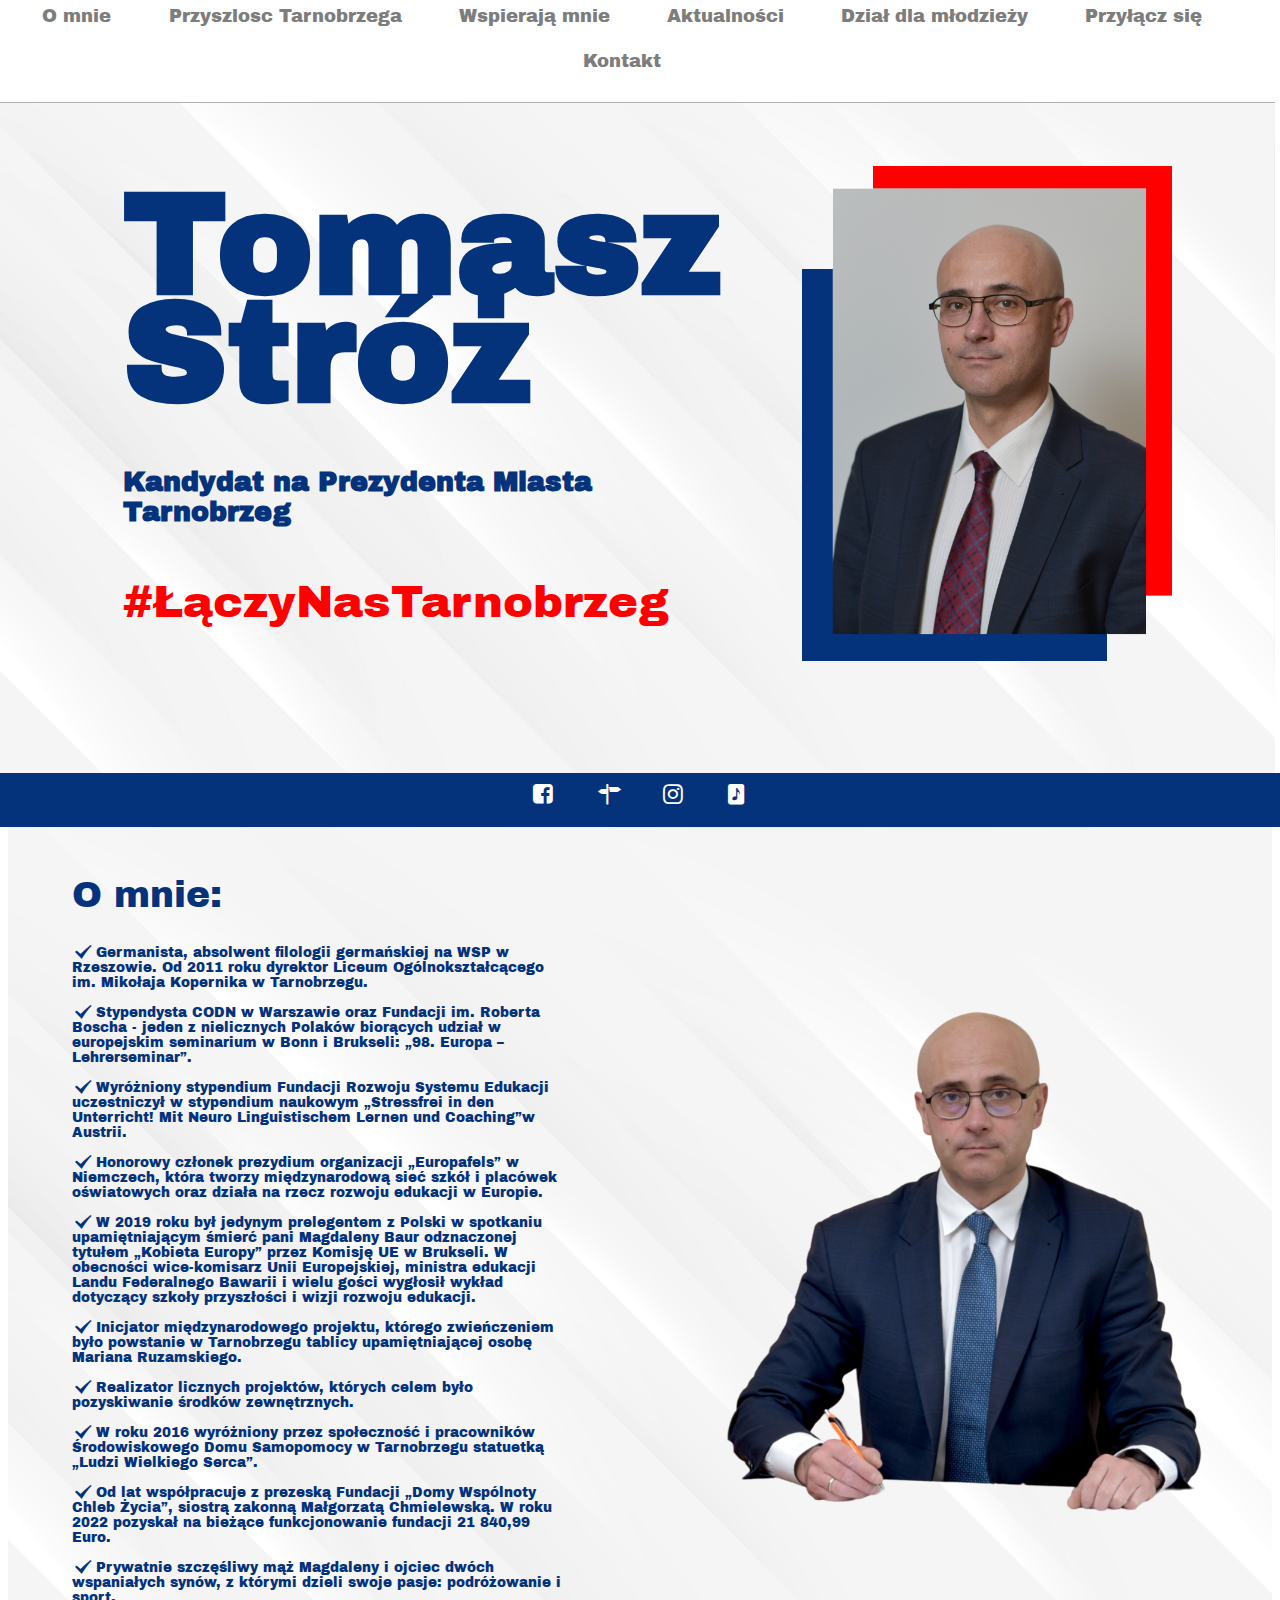
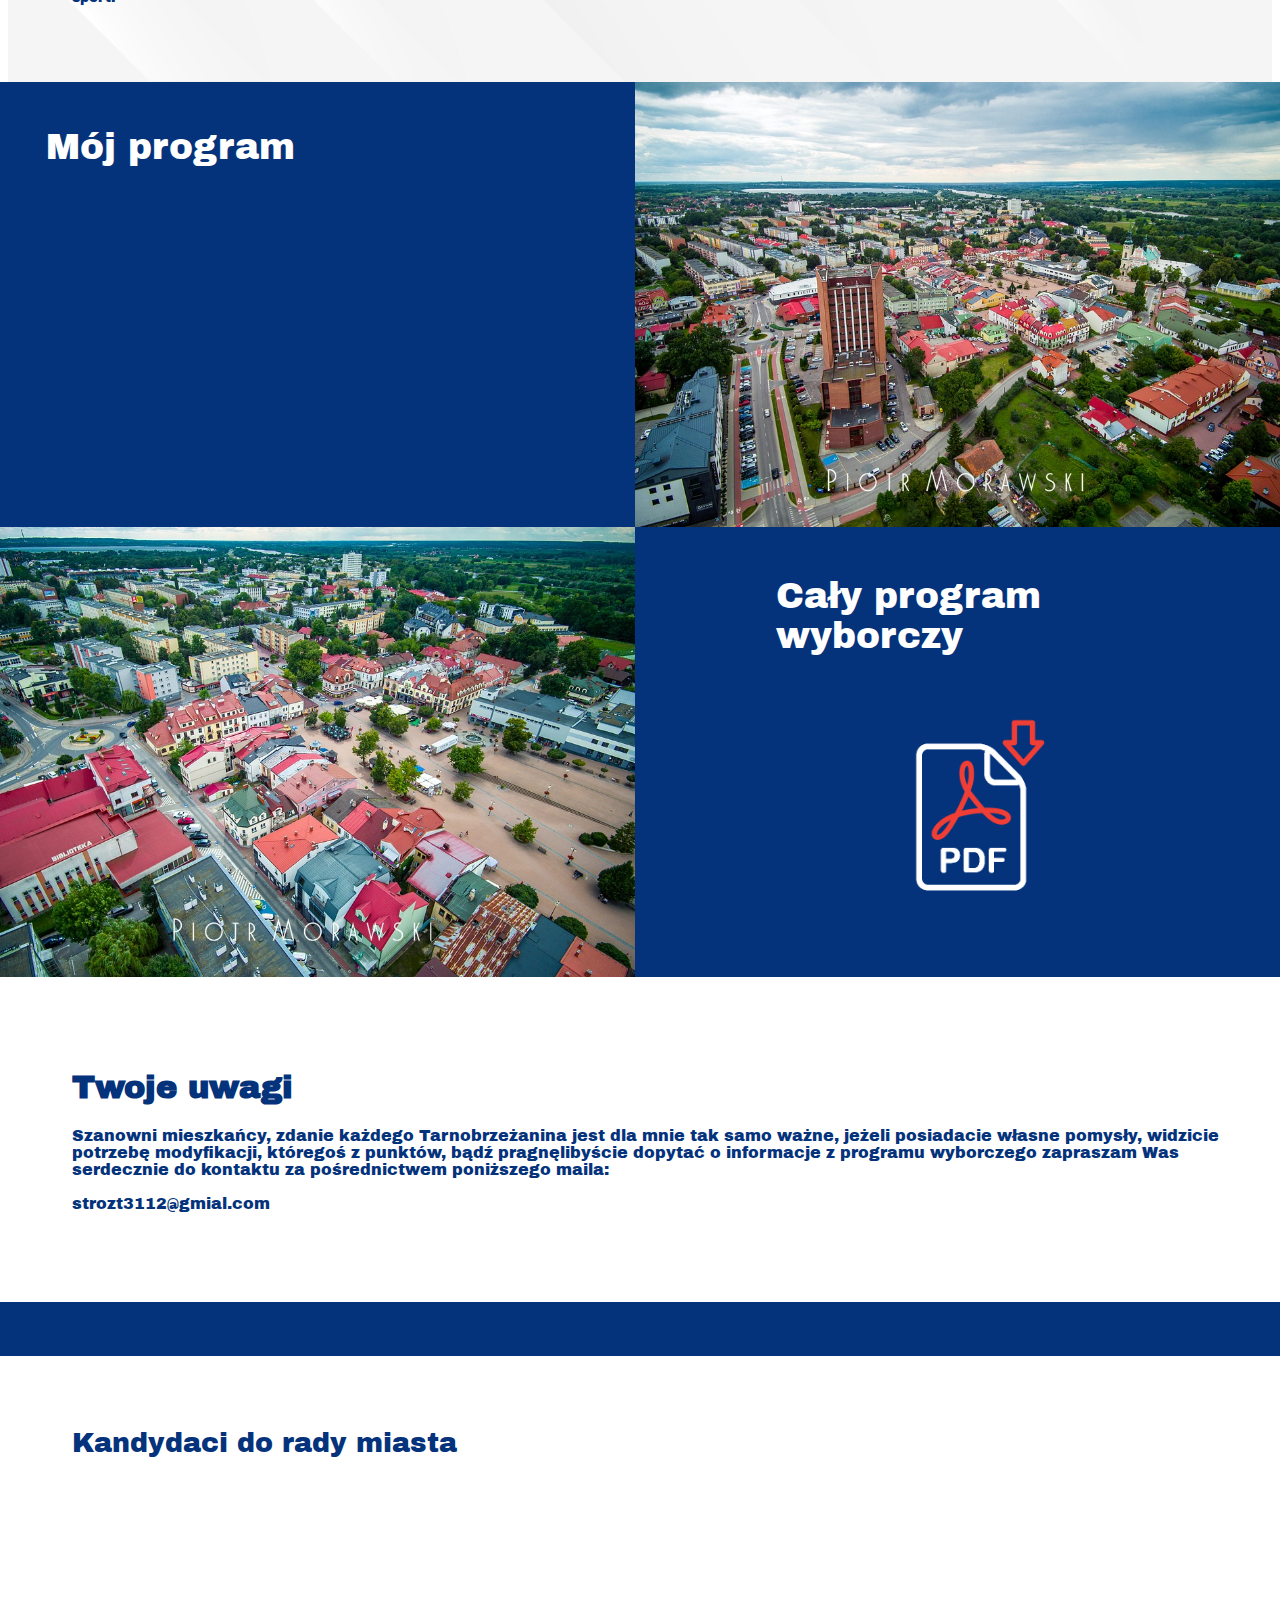
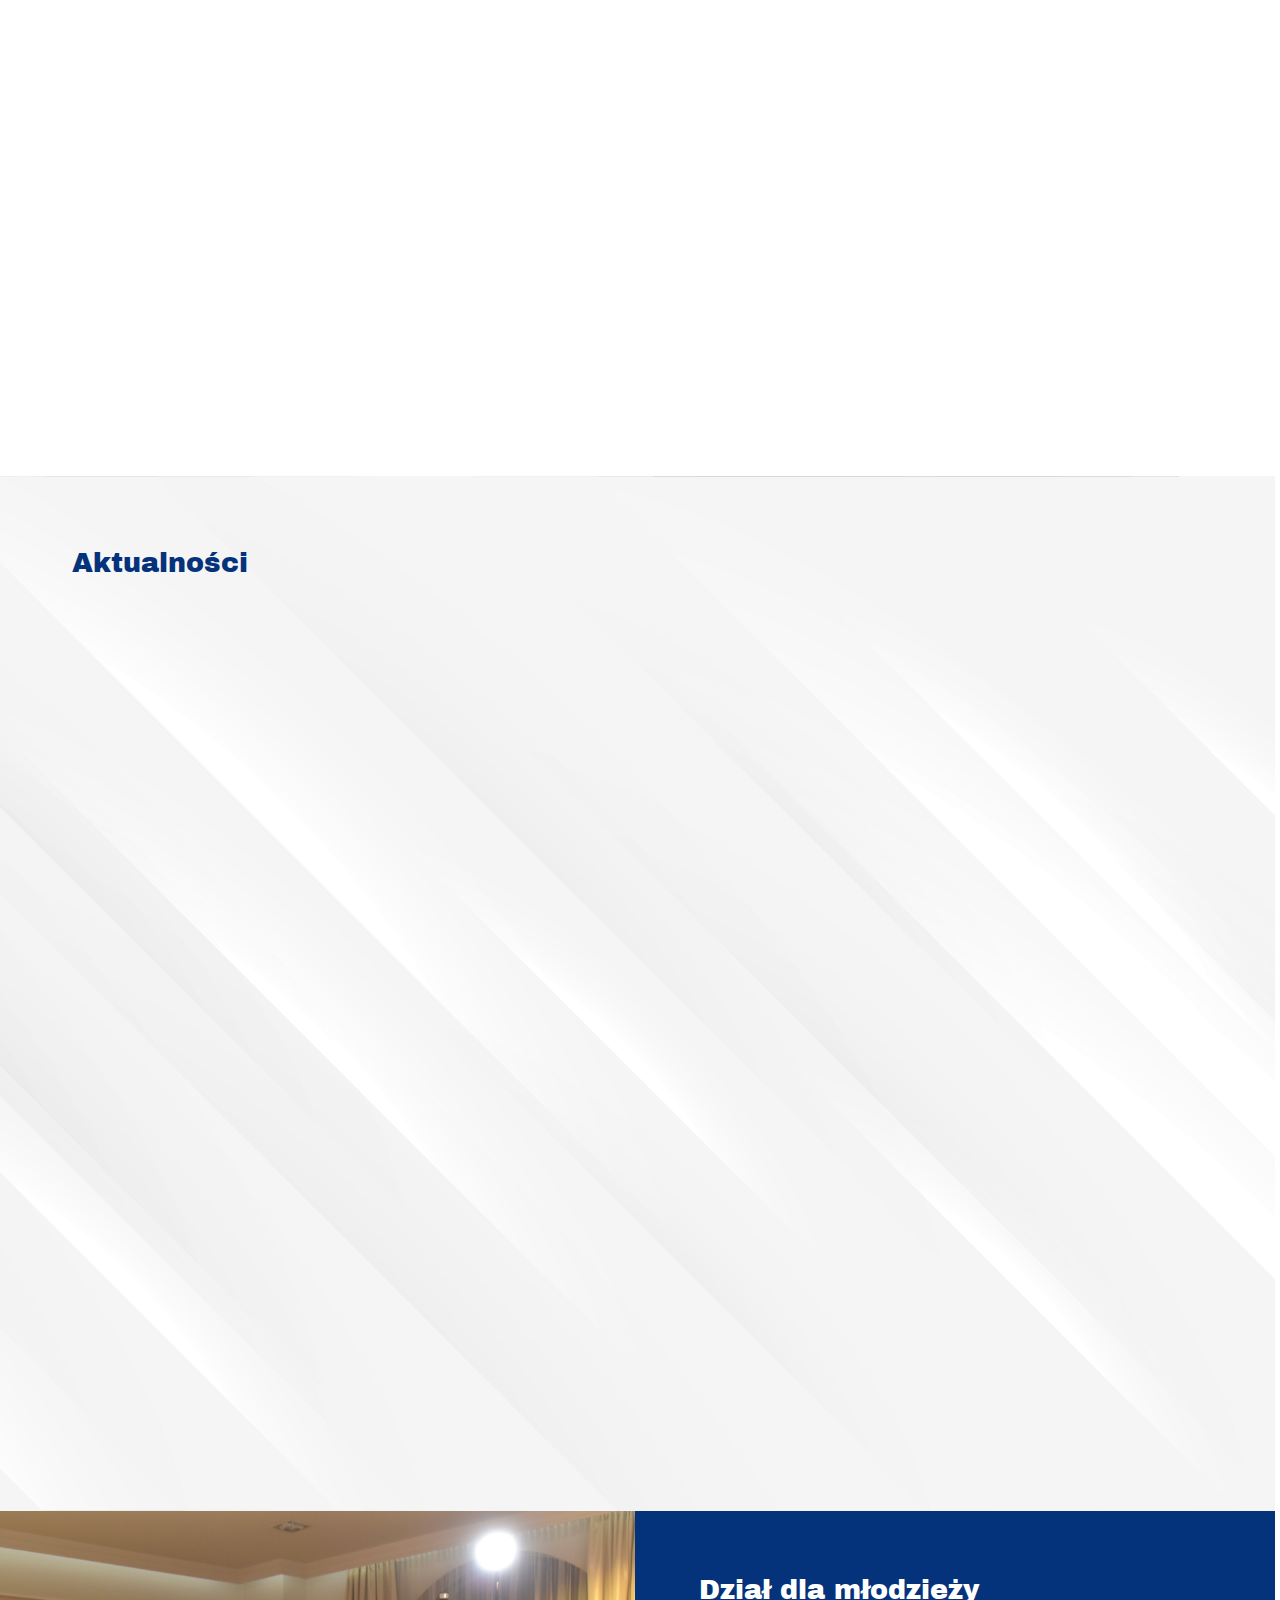
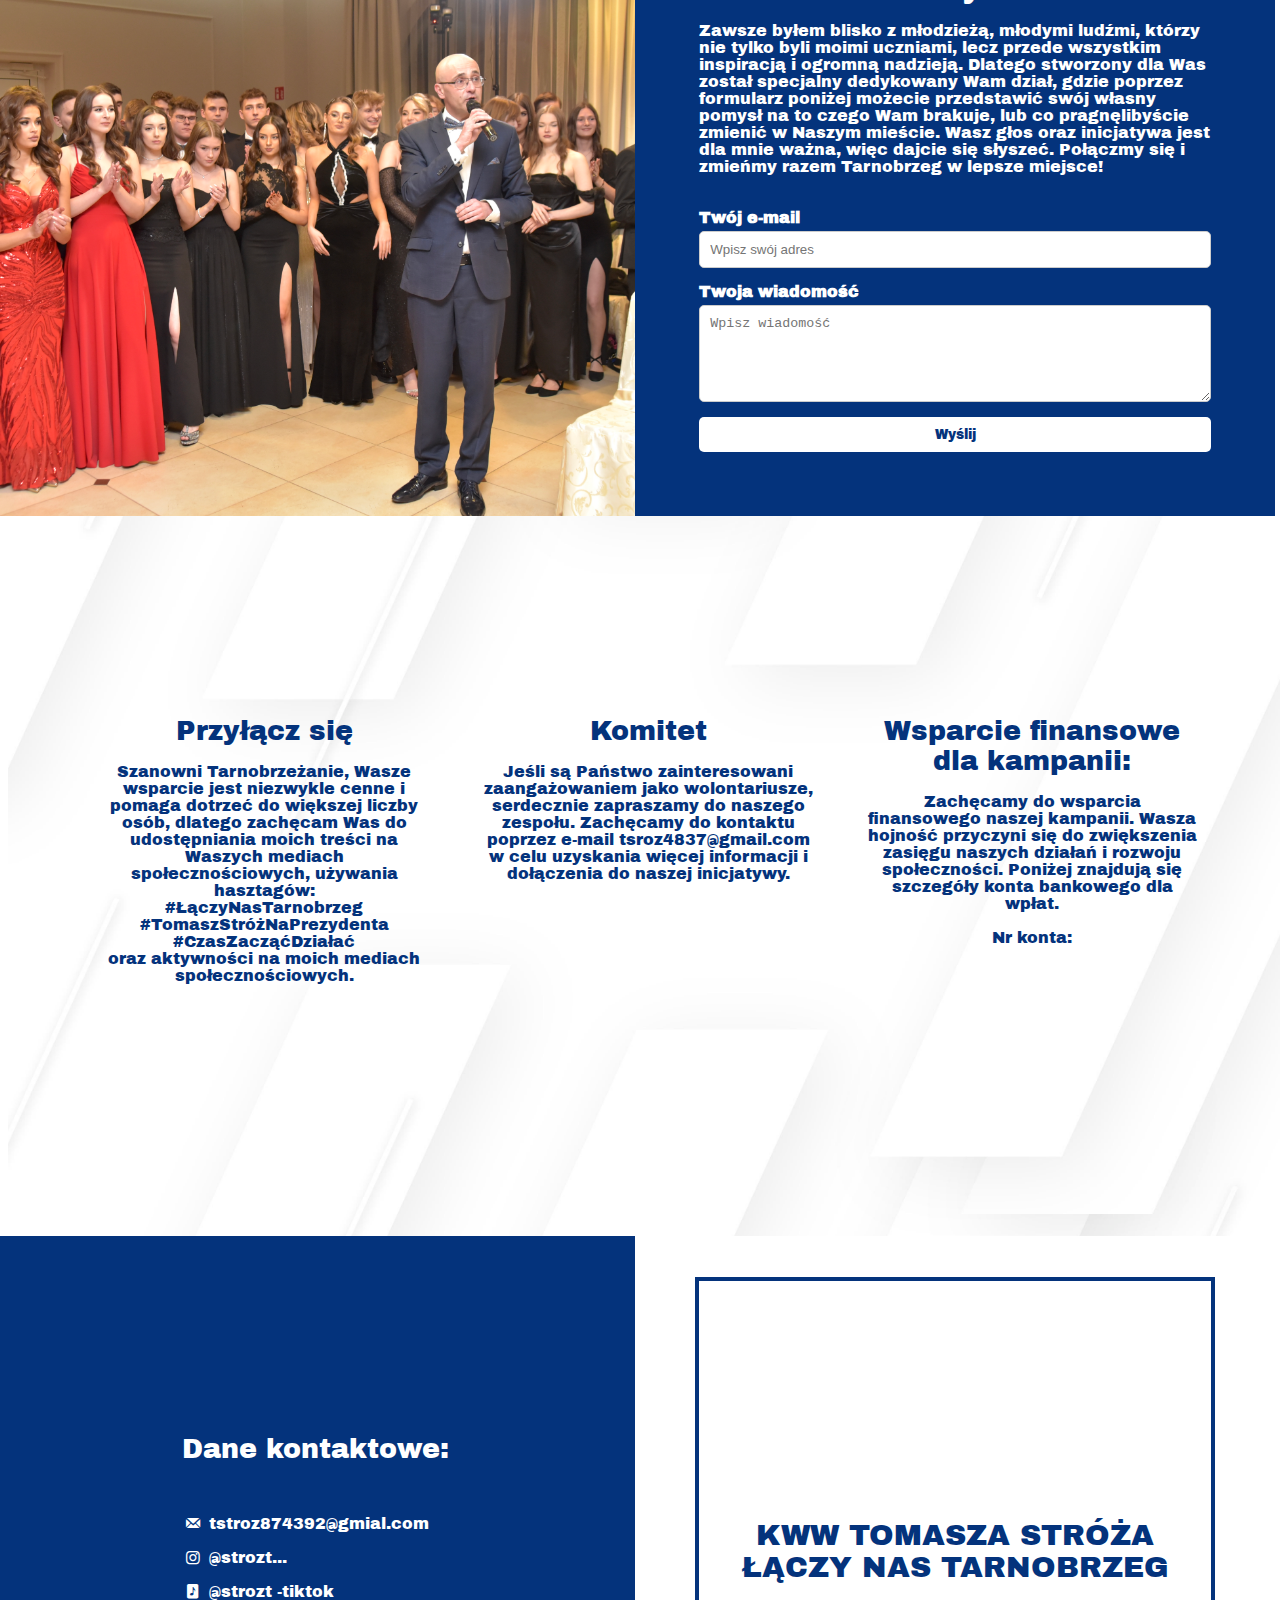
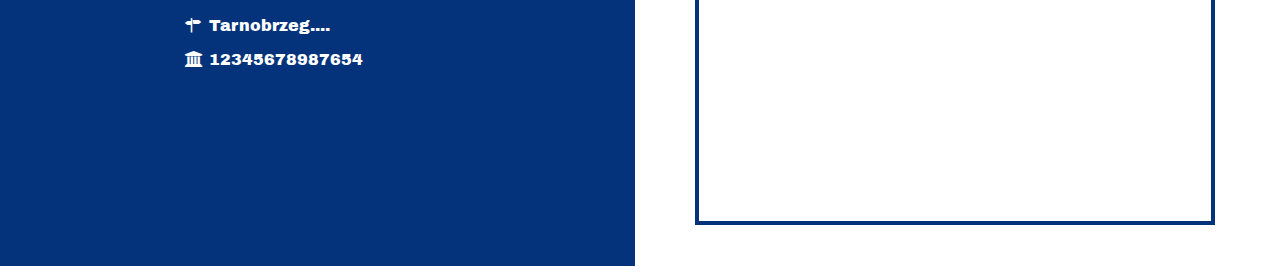
==== commit e4f27843: "S_device updated" ====
--- a/index.html
+++ b/index.html
@@ -49,7 +49,7 @@
             <h1 id="TS">Tomasz Stróż</h1>
             <div id="m_container1">
                 <h1 id="m_TS">Tomasz Stróż</h1>
-                <h3 id="m_tknp">Kandydat na prezydenta miasta Tarnobrzeg</h3>
+                <h3 id="m_tknp">Kandydat na Prezydenta Miasta Tarnobrzeg</h3>
                 <a id="m_lnt">#ŁączyNasTarnobrzeg</a>
             </div>
         </div>
@@ -62,7 +62,7 @@
         <div id="section2">
             <a id="TK">O mnie:</a>
             <div id="txt2"><a><br><br>
-                <a id="m_TK">O mnie:</a><br>
+                <a id="m_TK">O mnie:</a><br><br><br>
                 <a><i class="icon-ok"></i> Germanista, absolwent filologii germańskiej na WSP w Rzeszowie. Od 2011 roku  dyrektor  Liceum Ogólnokształcącego im. Mikołaja Kopernika w Tarnobrzegu.<br><br></a>
                 <a><i class="icon-ok"></i> Stypendysta CODN w Warszawie oraz Fundacji im. Roberta Boscha - jeden z nielicznych Polaków biorących udział w europejskim seminarium w Bonn i Brukseli: „98. Europa – Lehrerseminar”. <br><br></a>
                 <a><i class="icon-ok"></i> Wyróżniony stypendium Fundacji Rozwoju Systemu Edukacji uczestniczył w stypendium naukowym „Stressfrei in den Unterricht! Mit Neuro Linguistischem Lernen und Coaching”w Austrii. <br><br></a>
@@ -74,7 +74,7 @@
                 <a><i class="icon-ok"></i> Od lat współpracuje z prezeską Fundacji „Domy Wspólnoty Chleb Życia”, siostrą zakonną Małgorzatą Chmielewską. W roku 2022 pozyskał na bieżące funkcjonowanie fundacji  21 840,99 Euro.<br><br></a>
                 <a><i class="icon-ok"></i> Prywatnie szczęśliwy mąż Magdaleny i ojciec dwóch wspaniałych synów, z którymi dzieli swoje pasje: podróżowanie i sport.<br><br></a>
             </div>
-            <img src="m_photo2.png" id="m_photo2">
+            <img src="ts8bt.png" id="m_photo2">
         </div>
         </div>
         <div id="section3">
@@ -82,30 +82,26 @@
         </div>
         <div id="decor4"></div>
         <div id="section4">
-            <div id="PT">Przyszłość Tarnobrzega</div>
+            <div id="PT">Mój program</div>
             <div id="txt4"><a>
-                <div id="m_PT">Przyszłość Tarnobrzega</div>
-                <p><h3>Priorytety:</h3></p>
-                <p><i class="icon-ok"></i> Poprawię jakość parkowania w Tarnobrzegu poprzez zmianę zasady płatnej strefy
-                    parkowania (pierwsze 30 min bezpłatne).</p>
-                <p>-Uruchomię platformę kontaktową-„Naprawmy to”.</p>
-                <p>-Utworzę program wsparcia rodzin wielodzietnych.</p>
-                <p>-Usprawnię ruch w mieście poprzez montaż sekundników i wprowadzenie zielonej fali na
-                    głównych ciągach komunikacyjnych.</p>
-                <p>Podejmę próbę rozbudowy dróg strategicznych, aby zwiększyć płynność ruchu.</p>
-                <p>Zdiagnozuję obecną sytuację finansową w celu określenia słabych punktów, niedociągnięć,
-                    luk w działaniach urzędu miasta i spółek miejskich.</p>
+                <div id="m_PT">Mój program</div>
+                <br><br><br><br><br><br><br><br><br><br><br><br><br><br><br><br><br><br>
+                
             </a>
         </div>
             <div id="PW">Cały program wyborczy</div>
-            <div id="download_pw"><img id="pdf_file"src="pdf_file.png"></div>
-            <div id="m_photo3"></div>
+            <div id="download_pw"><img id="pdf_file"src="pdf_file2.png"></div>
+            <div id="m_photo3">
+                <div class="bg-image"></div>
+            </div>
         </div>
         <div id="m_section42">
-            <div id="m_photo4"></div>
+            <div id="m_photo4">
+                <div class="bg-image"></div>
+            </div>
             <div id="m_cpw">
                 <div id="m_PW">Cały program wyborczy</div>
-                <div id="m_download_pw"><img id="pdf_file"src="pdf_file.png"></div>
+                <div id="m_download_pw"><img id="pdf_file"src="pdf_file2.png"></div>
             </div>
         </div>    
         <div id="section5">
@@ -115,7 +111,7 @@
 
         </div>
         <div id="section6">
-            <div id="MZ">Wspierają mnie</div>
+            <div id="MZ">Kandydaci do rady miasta</div>
         </div>
         
         </div>
@@ -136,9 +132,26 @@
             <div id="background4"></div>
             <div id="txtsec8"><a style="font-size:3vh">Dział dla młodzieży</a><br><br>
                 Zawsze byłem blisko z młodzieżą, młodymi ludźmi, którzy nie tylko byli moimi uczniami, lecz przede wszystkim inspiracją i ogromną nadzieją. Dlatego stworzony dla Was został specjalny dedykowany Wam dział, gdzie poprzez formularz poniżej możecie przedstawić swój własny pomysł na to czego Wam brakuje, lub co pragnęlibyście zmienić w Naszym mieście. Wasz głos oraz inicjatywa jest dla mnie ważna, więc dajcie się słyszeć. Połączmy się i zmieńmy razem Tarnobrzeg w lepsze miejsce! 
-                <div id="formularz"><br><br><br>Miejsce na formularz<br><br><br><br><br><br>END</div> 
+                <div id="formularz"><br><br>
+                    <label for="mail">Twój e-mail</label>
+                    <input
+                    id="mail"
+                    name="mail"
+                    type="mail"
+                    placeholder="Wpisz swój adres">
+                    <label for="msg">Twoja wiadomość</label>
+                    <textarea
+                    id="msg"
+                    name="msg"
+                    rows="5"
+                    placeholder="Wpisz wiadomość"        
+                    ></textarea>
+                    <input value="Wyślij" type="submit"></button>
+                </div> 
             </div>
-            <div id="m_photo5"></div>
+            <div id="m_photo5">
+                <div class="bg-image"></div>
+            </div>
         </div>
         <div id="section9">
             <div id="txtsec9">
@@ -154,14 +167,13 @@
             <div id="background6"></div>
             <div id="txtsec11">
                 <a style="font-size:3vh">Dane kontaktowe:</a><br><br><br><br>
-                <i class="icon-phone"></i> 888 999 333<br><br>
                 <i class="icon-mail"></i> tstroz874392@gmial.com<br><br>
                 <i class="icon-instagram"></i> @strozt...<br><br>
                 <i class="icon-music"></i> @strozt -tiktok<br><br>
                 <i class="icon-address"></i> Tarnobrzeg....<br><br>
                 <i class="icon-bank"></i> 12345678987654
             </div>
-            <div id="m_background"><div id="m_background1">#ŁączyNasTarnobrzeg</div></div>
+            <div id="m_background"><div id="m_background1">KWW TOMASZA STRÓŻA<br>ŁĄCZY NAS TARNOBRZEG</div></div>
         </div>
 
     </section>
--- a/index.css
+++ b/index.css
@@ -341,19 +341,21 @@
         background-image: url(TS.5.jpg);
         background-position: center;
         background-size:cover;
-        height: 60vh;
         color: white;
+
+
+        
     }
     #background4{
         background-color: var(--main-c1);
         opacity: 0.9;
         z-index: 2;
-        height: 60vh;
+        height: 80vh;
     }
     #txtsec8{
         padding:5vw;
         position: absolute;
-        margin-top: -55vh;
+        margin-top: -75vh;
         font-size: 1.5vh;
     }
     #section9{
@@ -455,6 +457,52 @@
     #m_section42{
         display: none;
     }
+    #formularz{
+        display: flex;
+        flex-direction: column;
+    }
+    form {
+        margin: 0;
+        padding: 0;
+        border: 0;
+        font-size: 100%;
+        font: inherit;
+        vertical-align: baseline;
+    }
+    
+
+    label {
+        display: block;
+        margin-bottom: 5px;
+        font-weight: bold;
+        color: #ffffff;
+    }
+    
+    input[type="mail"],
+    textarea {
+        width: 100%;
+        padding: 10px;
+        margin-bottom: 15px;
+        border: 1px solid #ccc;
+        border-radius: 5px;
+        box-sizing: border-box;
+    }
+    
+
+    input[type="submit"] {
+        font-family: 'Archivo Black', sans-serif;
+        padding: 10px 20px;
+        background-color: #ffffff;
+        color: var(--main-c1);
+        border: none;
+        border-radius: 5px;
+        cursor: pointer;
+        transition: background-color 0.3s ease; 
+    }
+    
+    input[type="submit"]:hover {
+        background-color: #0056b3; 
+    }
     }
 @media (min-width: 1025px){
     body{
@@ -524,12 +572,23 @@
         padding-bottom: 2vh;
         padding-top: 2vh;
         line-height: 5vh;
+
     }
     .m_btn{
         padding-left: 2vw;
         padding-right: 2vw;
         text-decoration: none;
-        white-space: nowrap;
+        white-space: nowrap;        
+        color: #7d7d7d;
+        text-decoration: none;
+        transition-duration: 0.3s;
+    }
+    .m_btn:hover{
+        font-size: 2.05vh;
+        color: var(--main-c1);
+
+        padding-left: 2.2vw;
+        padding-right: 2.2vw;
     }
     #m_decor1{
         margin-left: -1vw;
@@ -545,28 +604,38 @@
     #TK{
         display: none;;
     }
+    #TK:hover{
+        transform: scale(1.2);
+    }
     #m_TK{
         font-size:4vh;
         color: var(--main-c1);
+
     }
     #section2{
         display: flex;
-
-        padding-top: 6vh;
+        background-image: url(tlo2.jpg);
+        background-position: center;
+        background-size:cover;
+        padding-bottom: 5vh;
         justify-content: space-between;
         align-items: center;
+
     }
     #txt2{
         font-size: 1.5vh;
         width: 45vw;
         margin-left: 5vw;
         color: var(--main-c1);
-        margin-bottom: 20vh;
+        margin-right: 5vw;
+
     }
     #m_photo2{
-        height: 80vh;
-        color: var(--main-c1);
-        margin-right: 8vw;
+        height: 90vh;
+        color: var(--main-c1);
+        margin-right: 4vw;
+
+ 
 
     }
     #section4{
@@ -583,7 +652,11 @@
         font-size: 1.5vh;
         padding-left: 5vw;
         padding-bottom:10vh;
-        
+        transition-duration: 0.3s;
+    }
+    #txt4:hover{
+
+        transform: scale(1.02);
     }
     #PT{
         display: none;
@@ -598,14 +671,26 @@
     #download_pw{
         display: none;
     }
-    #m_photo3{
+    #m_photo3 {
         width: 51vw;
         height: auto;
-        background-image: url(tarnobrzeg1.jpg);
-        background-position: center;
-        background-size:cover;
-
-    }
+        position: relative;
+        overflow: hidden;
+      }
+    
+      #m_photo3 .bg-image {
+        width: 100%;
+        height: 100%;
+        background-image: url('tbg5.jpg');
+        background-position: center;
+        background-size: cover;
+        transition: transform 0.3s ease;
+      }
+    
+      #m_photo3:hover .bg-image {
+        transform: scale(1.03);  
+      }
+
     #m_section42{
         background-color: #04337c;
         height: 50vh;
@@ -615,13 +700,25 @@
         justify-content: space-between;
         color: white;
     }
-    #m_photo4{
-        background-image: url(tarnobrzeg2.jpg);
-        background-position: center;
-        background-size:cover;
+    #m_photo4 {
         width: 51vw;
-        height: 50vh;
-    }
+        height: auto;
+        position: relative;
+        overflow: hidden;
+      }
+    
+      #m_photo4 .bg-image {
+        width: 100%;
+        height: 100%;
+        background-image: url('tbg6.jpg');
+        background-position: center;
+        background-size: cover;
+        transition: transform 0.3s ease;
+      }
+    
+      #m_photo4:hover .bg-image {
+        transform: scale(1.03);  
+      }
     #m_PW{
         font-size: 4vh;
     }
@@ -633,9 +730,14 @@
         align-items: center;
         justify-content: center;
         margin-right: 10vw;
+        transition-duration: 0.3s;
+    }
+    #m_cpw:hover{
+        transform: scale(1.02);
     }
     #pdf_file{
-        height: 30vh;
+        height: 25vh;
+        margin-top: 5vh;
     }
     #section5{
         width: 102vw;
@@ -656,7 +758,7 @@
         height: 80vh;
         width: 102vw;
         margin-left: -2vw;
-        background-color: rgb(97, 72, 72);
+        background-color: rgb(255, 255, 255);
         background-position: center;
         background-size:cover;
     }
@@ -681,12 +783,17 @@
         position: absolute;
         padding-left: 1vw;
         font-size:3vh;
-        color: var(--main-c2);
+        color: var(--main-c1);
         margin-top: -12vh;   
     }
     .slink{
         width: 15vw;
         padding: 1vw;
+        transition-duration: 0.3s;
+    }
+    .slink:hover{
+        transform: scale(1.03);
+        margin-right: 2vw;
     }
     #ytlink{
         height: 35vh;
@@ -705,19 +812,34 @@
         margin-top: 5vw;
         margin-bottom: 5vw;
         width: 40vw;
+
     }
     #m_photo5{
         width:50vw;
         height: auto;
         background-image:url(TS7.jpeg);
         background-position: center;
-        background-size:cover;
-    }
+        background-size:cover;        
+        position: relative;
+        overflow: hidden;
+    }
+    #m_photo5 .bg-image {
+        width: 100%;
+        height: 100%;
+        background-image: url('TS7.jpeg');
+        background-position: center;
+        background-size: cover;
+        transition: transform 0.3s ease;
+      }
+    
+    #m_photo5:hover .bg-image {
+        transform: scale(1.03);  
+      }
     #section9{
         color:var(--main-c1);
         display:flex;
         width:100vw;
-        height:100vh;
+        height:80vh;
         display: flex;
         justify-content: center;
         align-items: center;
@@ -734,6 +856,10 @@
         width:30vw;
         padding: 2vw;
         text-align: center;
+        transition-duration: 0.3s;
+    }
+    .m_element1:hover{
+        transform: scale(1.05);
     }
     #section11{
         background-color: var(--main-c1);
@@ -760,11 +886,65 @@
         width: 40vw;
         height: 60vh;
         color: var(--main-c1);
-        font-size: 5vh;
+        font-size: 2.3vw;
         display: flex;
         align-items: center;
         justify-content: center;
-    }
+        text-align: center;
+        transition-duration: 0.3s;
+    }
+    #m_background1:hover{
+        transform: scale(1.01);
+    }
+    #formularz{
+        display: flex;
+        flex-direction: column
+    }
+    form {
+        margin: 0;
+        padding: 0;
+        border: 0;
+        font-size: 100%;
+        font: inherit;
+        vertical-align: baseline;
+    }
+    
+
+    label {
+        display: block;
+        margin-bottom: 5px;
+        font-weight: bold;
+        color: #ffffff;
+    }
+    
+    input[type="mail"],
+    textarea {
+        width: 100%;
+        padding: 10px;
+        margin-bottom: 15px;
+        border: 1px solid #ccc;
+        border-radius: 5px;
+        box-sizing: border-box;
+    }
+    
+
+    input[type="submit"] {
+        font-family: 'Archivo Black', sans-serif;
+        padding: 10px 20px;
+        background-color: #ffffff;
+        color: var(--main-c1);
+        border: none;
+        border-radius: 5px;
+        cursor: pointer;
+        transition: background-color 0.3s ease; 
+    }
+    
+    input[type="submit"]:hover {
+        background-color: #0056b3; 
+    }
+
+
+
 
 
 
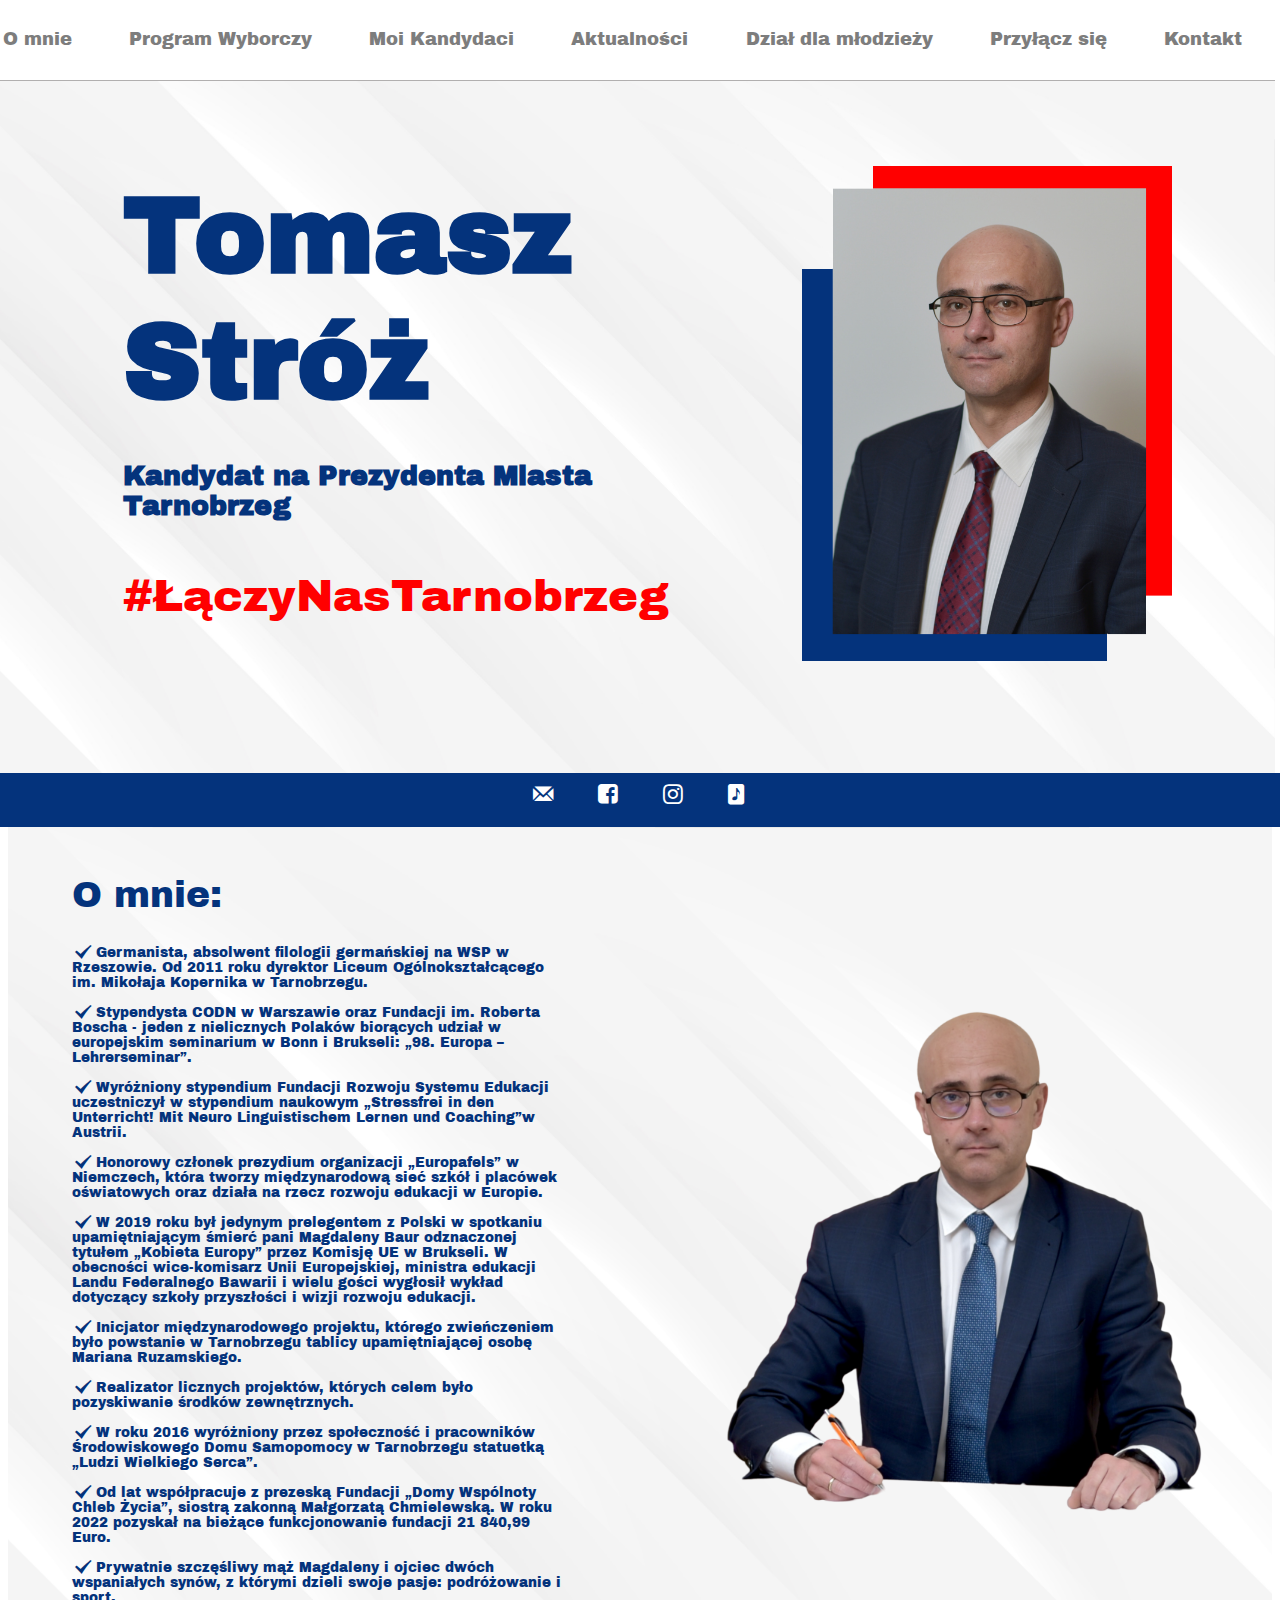
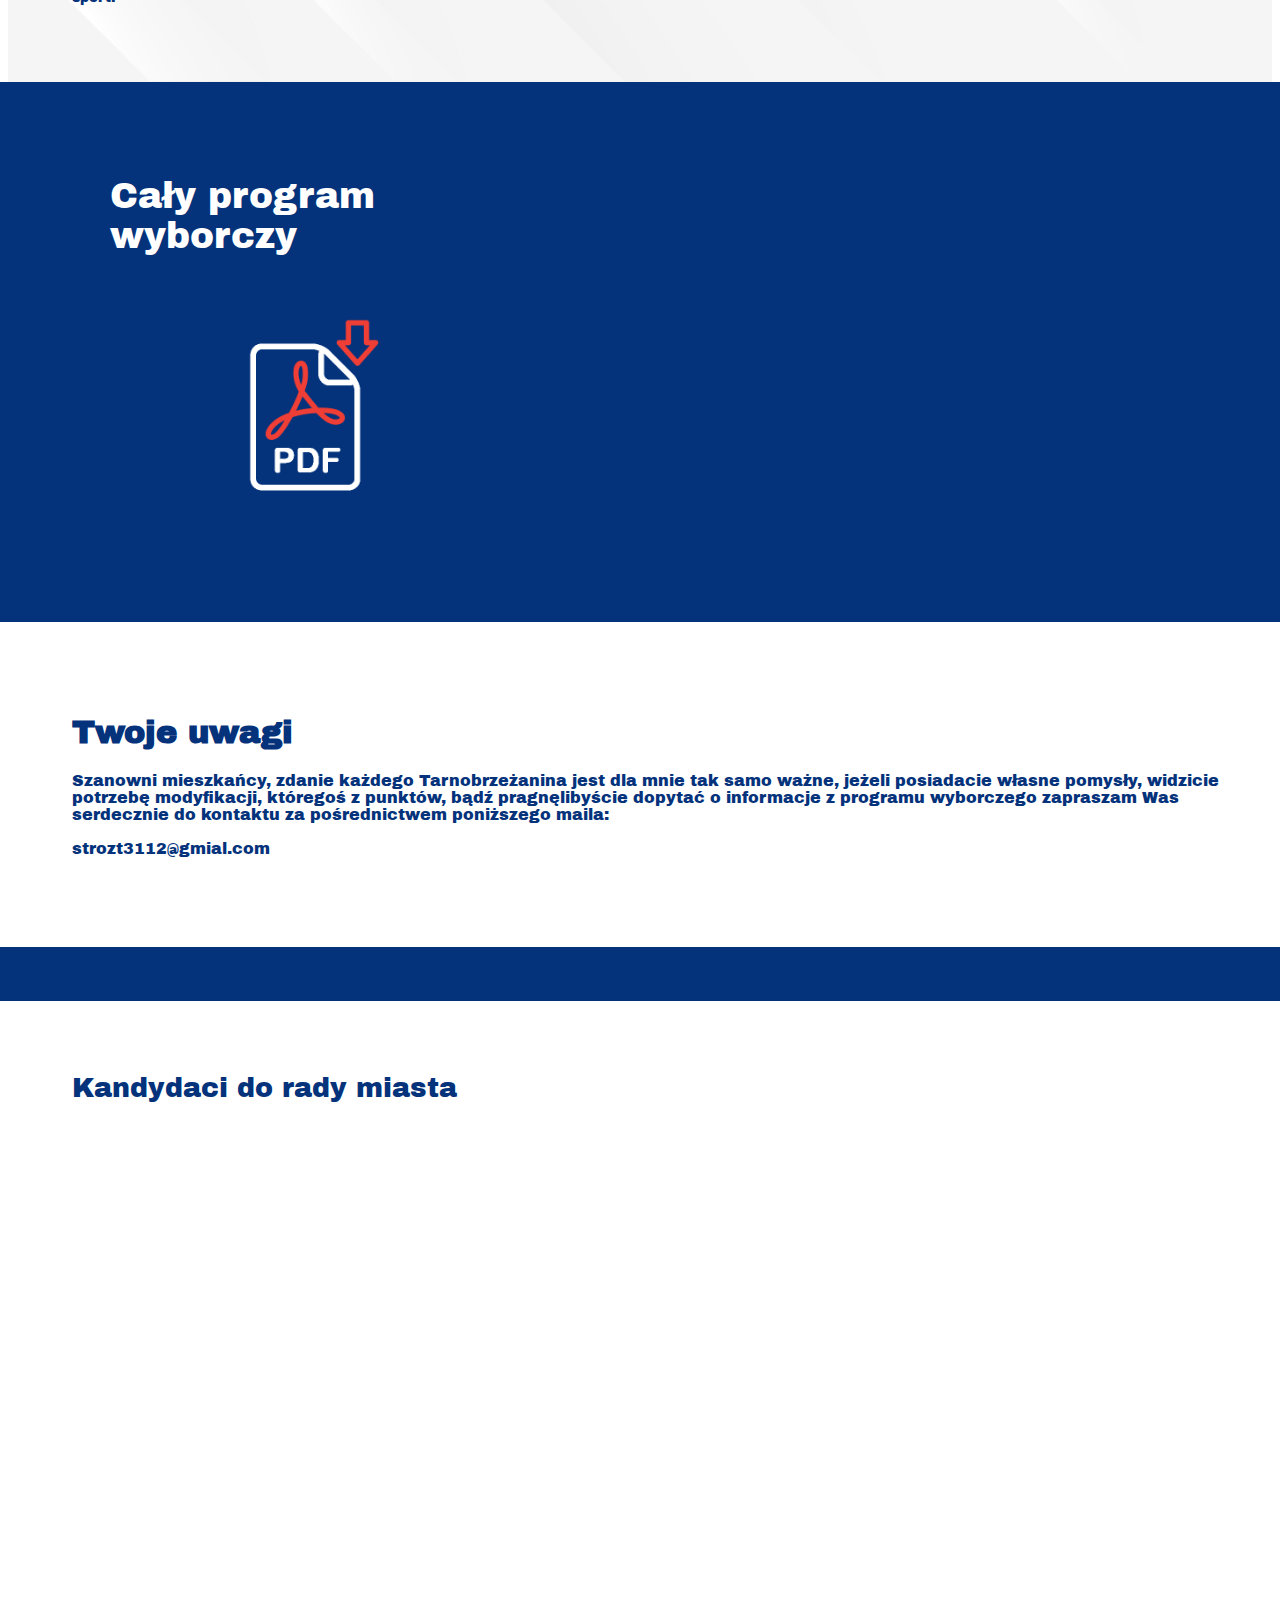
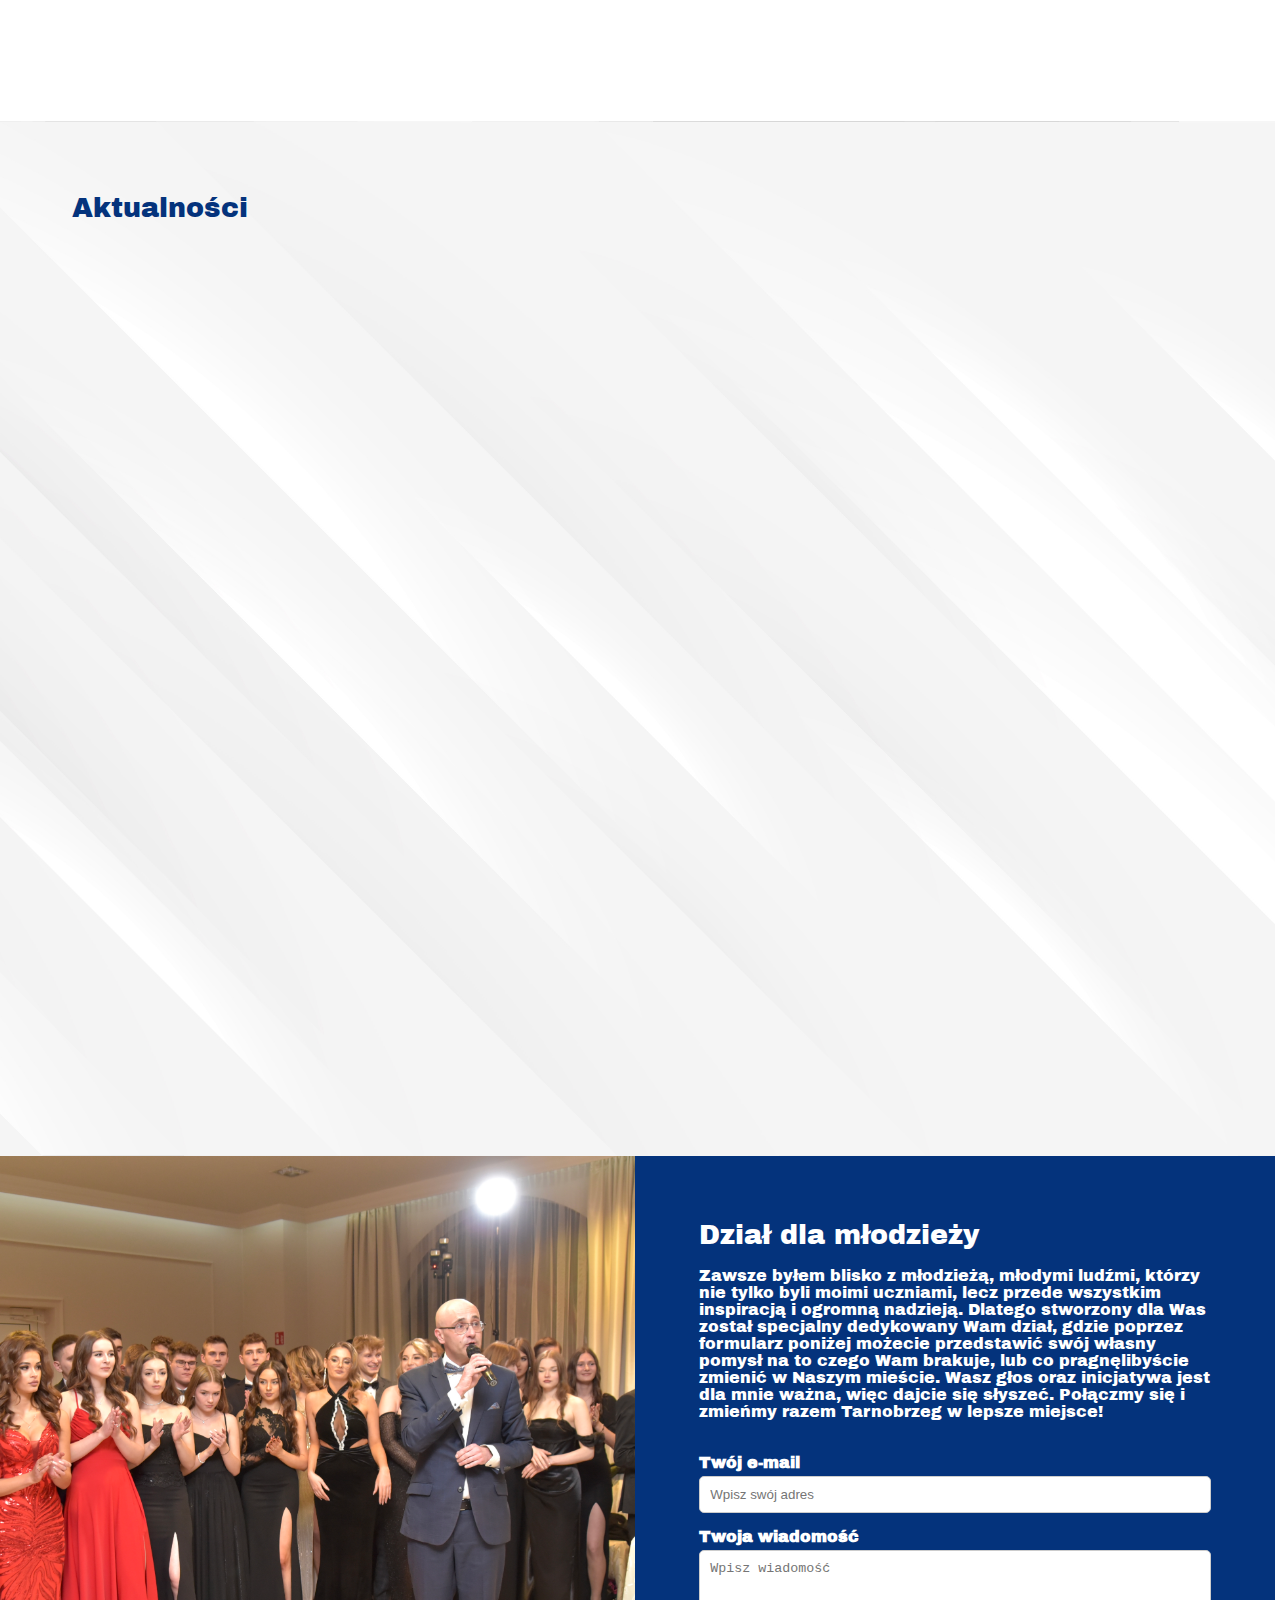
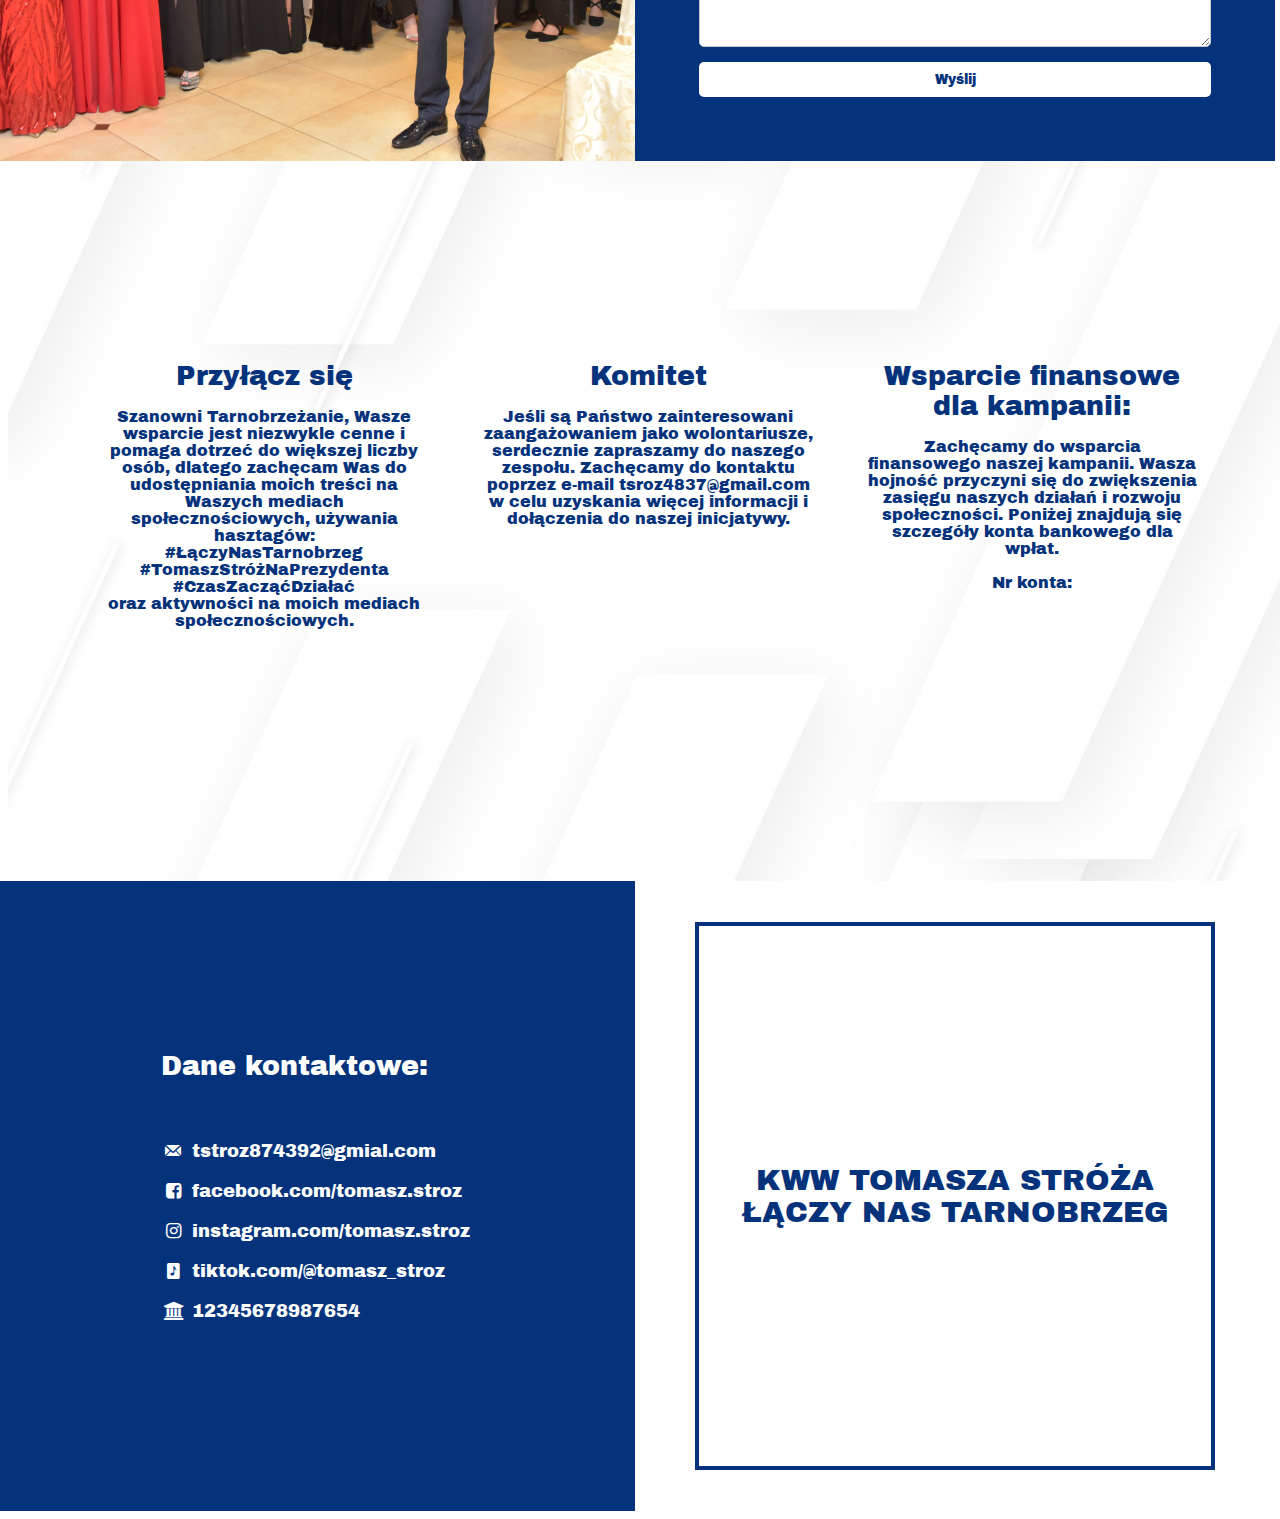
==== commit 25e59a20: "End version" ====
--- a/index.html
+++ b/index.html
@@ -19,8 +19,8 @@
             </button>
             <div class="dropdown-content">
               <a href="#section2">O mnie</a>
-              <a href="#section4">Przyszlosc Tarnobrzega</a>
-              <a href="#section6">Wspierają mnie</a>
+              <a href="#section4">Program wyborczy</a>
+              <a href="#section6">Moi Kandydaci</a>
               <a href="#section7">Aktualności</a>
               <a href="#section8">Dział dla młodzieży</a>
               <a href="#section9">Przyłącz się</a>
@@ -33,8 +33,8 @@
         <div id="section1">
             <div id="m_nav">
                 <a class="m_btn" href="#section2">O mnie</a>
-                <a class="m_btn" href="#section4">Przyszlosc Tarnobrzega</a>
-                <a class="m_btn" href="#section6">Wspierają mnie</a>
+                <a class="m_btn" href="#section4">Program Wyborczy</a>
+                <a class="m_btn" href="#section6">Moi Kandydaci</a>
                 <a class="m_btn" href="#section7">Aktualności</a>
                 <a class="m_btn" href="#section8">Dział dla młodzieży</a>
                 <a class="m_btn" href="#section9">Przyłącz się</a>
@@ -54,10 +54,10 @@
             </div>
         </div>
         <div id="m_decor1">
-            <i class="icon-facebook-squared"></i>
-            <i class="icon-address"></i>
-            <i class="icon-instagram"></i>
-            <i class="icon-music"></i>
+            <a href="mailto:tstroz874392@gmial.com" class="linkse"><i class="icon-mail"></i></a>
+            <a href="https://www.facebook.com/tomasz.stroz?locale=pl_PL" class="linkse"><i class="icon-facebook-squared"></i></a>
+            <a href="https://www.instagram.com/tomasz.stroz" class="linkse"><i class="icon-instagram"></i></a>
+            <a href="https://www.tiktok.com/@tomasz_stroz" class="linkse"><i class="icon-music"></i></a>
         </div>
         <div id="section2">
             <a id="TK">O mnie:</a>
@@ -85,12 +85,11 @@
             <div id="PT">Mój program</div>
             <div id="txt4"><a>
                 <div id="m_PT">Mój program</div>
-                <br><br><br><br><br><br><br><br><br><br><br><br><br><br><br><br><br><br>
-                
+                <br><br><br><br><br><br><br><br><br><br><br><br><br><br><br><br><br><br> 
             </a>
         </div>
-            <div id="PW">Cały program wyborczy</div>
-            <div id="download_pw"><img id="pdf_file"src="pdf_file2.png"></div>
+            <div id="PW">Program wyborczy</div>
+            <div id="download_pw"><img id="m_pdf_file"src="pdf_file2.png"><img id="pdf_file"src="pdf_file.png"></div>
             <div id="m_photo3">
                 <div class="bg-image"></div>
             </div>
@@ -167,11 +166,12 @@
             <div id="background6"></div>
             <div id="txtsec11">
                 <a style="font-size:3vh">Dane kontaktowe:</a><br><br><br><br>
-                <i class="icon-mail"></i> tstroz874392@gmial.com<br><br>
-                <i class="icon-instagram"></i> @strozt...<br><br>
-                <i class="icon-music"></i> @strozt -tiktok<br><br>
-                <i class="icon-address"></i> Tarnobrzeg....<br><br>
-                <i class="icon-bank"></i> 12345678987654
+                <a href="mailto:tstroz874392@gmial.com" class="linkse"><i class="icon-mail"></i> tstroz874392@gmial.com</a><br><br>
+                <a href="https://www.facebook.com/tomasz.stroz?locale=pl_PL" class="linkse"><i class="icon-facebook-squared"></i> facebook.com/tomasz.stroz</a><br><br>
+                <a href="https://www.instagram.com/tomasz.stroz" class="linkse"><i class="icon-instagram"></i> instagram.com/tomasz.stroz</a><br><br>
+                <a href="https://www.tiktok.com/@tomasz_stroz" class="linkse"><i class="icon-music"></i> tiktok.com/@tomasz_stroz</a><br><br>
+                <i class="icon-bank" class="linkse"></i> 12345678987654<br><br>
+                
             </div>
             <div id="m_background"><div id="m_background1">KWW TOMASZA STRÓŻA<br>ŁĄCZY NAS TARNOBRZEG</div></div>
         </div>
--- a/index.css
+++ b/index.css
@@ -42,7 +42,7 @@
     
     .dropdown-content a {
         float: none;
-        color: black;
+        color: rgb(62, 62, 62);
         padding: 12px 16px;
         text-decoration: none;
         display: block;
@@ -183,9 +183,8 @@
         background-image: url(tlo2.jpg);
         background-position: center;
         background-size:cover;
-        height: 120vh;
         width: 100vw;
-        padding-top: 5vh;
+        padding-bottom: 15vh;
     }
     #PT{
         color: var(--main-c1);
@@ -196,6 +195,7 @@
         letter-spacing: -0.1vh;
         padding-top: 20vh;
         padding: 5vw;
+        display: none;
     }
     #decor4{
         position: relative;
@@ -216,6 +216,7 @@
         font-size: 1.5vh;
         font-weight: 300;
         z-index:10;
+        display:none;
     }
     #PW{
         color: var(--main-c1);
@@ -225,7 +226,7 @@
         z-index: 11;
         margin-top:10vh;
         letter-spacing: -0.1vh;
-        padding-top: 10vh;
+        padding-top: 5vh;
     }
     #download_pw{
         color: var(--main-c1);
@@ -237,7 +238,10 @@
         margin-top: 10vh;
     }
     #pdf_file{
-        height: 10vh;
+        height: 20vh;
+    }
+    #m_pdf_file{
+        display: none;
     }
     #section5{
         height: 40vh;
@@ -287,7 +291,7 @@
         height: 5vh;
     }
     #decor51{
-        background-image: url(TS3.JPG);
+        background-image: url(1358YUN00210.jpg);
         height: 40vh;
         background-position: center;
         background-size:cover;
@@ -296,7 +300,8 @@
         background-color: black;
         opacity: 0.3;
         z-index: 2;
-        height: 40vh;
+        height: 30vh;
+        display: none;
     }
     #decor6{
         background-color: var(--main-c1);
@@ -457,9 +462,18 @@
     #m_section42{
         display: none;
     }
+    #m_background{
+        display: none;
+    }
+    .linkse{
+        text-decoration: none;
+        color: inherit;
+        transition-duration: 0.1s;
+    }
+
     #formularz{
         display: flex;
-        flex-direction: column;
+        flex-direction: column
     }
     form {
         margin: 0;
@@ -505,10 +519,14 @@
     }
     }
 @media (min-width: 1025px){
+    html{
+        scroll-behavior: smooth;
+    }
     body{
         font-family: 'Archivo Black', sans-serif;
         background-color: rgb(255, 255, 255);
         overflow-x: hidden;
+        
     }
     nav{
         display: none;
@@ -547,8 +565,8 @@
     }  
     #m_TS{
         width: 60vh;
-        
-        line-height: 12vh;
+        font-size: 12vh;
+        line-height: 14vh;
 
     }
     #m_tknp{
@@ -653,6 +671,8 @@
         padding-left: 5vw;
         padding-bottom:10vh;
         transition-duration: 0.3s;
+        display: none;
+        
     }
     #txt4:hover{
 
@@ -693,12 +713,13 @@
 
     #m_section42{
         background-color: #04337c;
-        height: 50vh;
+        height: 60vh;
         width: 102vw;
         margin-left: -2vw;
         display: flex;
         justify-content: space-between;
         color: white;
+        flex-direction: row-reverse;
     }
     #m_photo4 {
         width: 51vw;
@@ -710,7 +731,7 @@
       #m_photo4 .bg-image {
         width: 100%;
         height: 100%;
-        background-image: url('tbg6.jpg');
+        background-image: url(TBGoriginal.jpg);
         background-position: center;
         background-size: cover;
         transition: transform 0.3s ease;
@@ -723,13 +744,14 @@
         font-size: 4vh;
     }
     #m_cpw{
+        margin-top: 5vh;
         width: 30vw;
         height: 50vh;
         display: flex;
         flex-direction: column;
         align-items: center;
         justify-content: center;
-        margin-right: 10vw;
+        margin-left: 10vw;
         transition-duration: 0.3s;
     }
     #m_cpw:hover{
@@ -872,6 +894,15 @@
     }
     #txtsec11{
         padding: 5vw;
+        font-size: 2vh;
+    }
+    .linkse{
+        text-decoration: none;
+        color: inherit;
+        transition-duration: 0.05s;
+    }
+    .linkse:hover {
+        color: #3e5acc;
     }
     #m_background{
         width: 50vw;
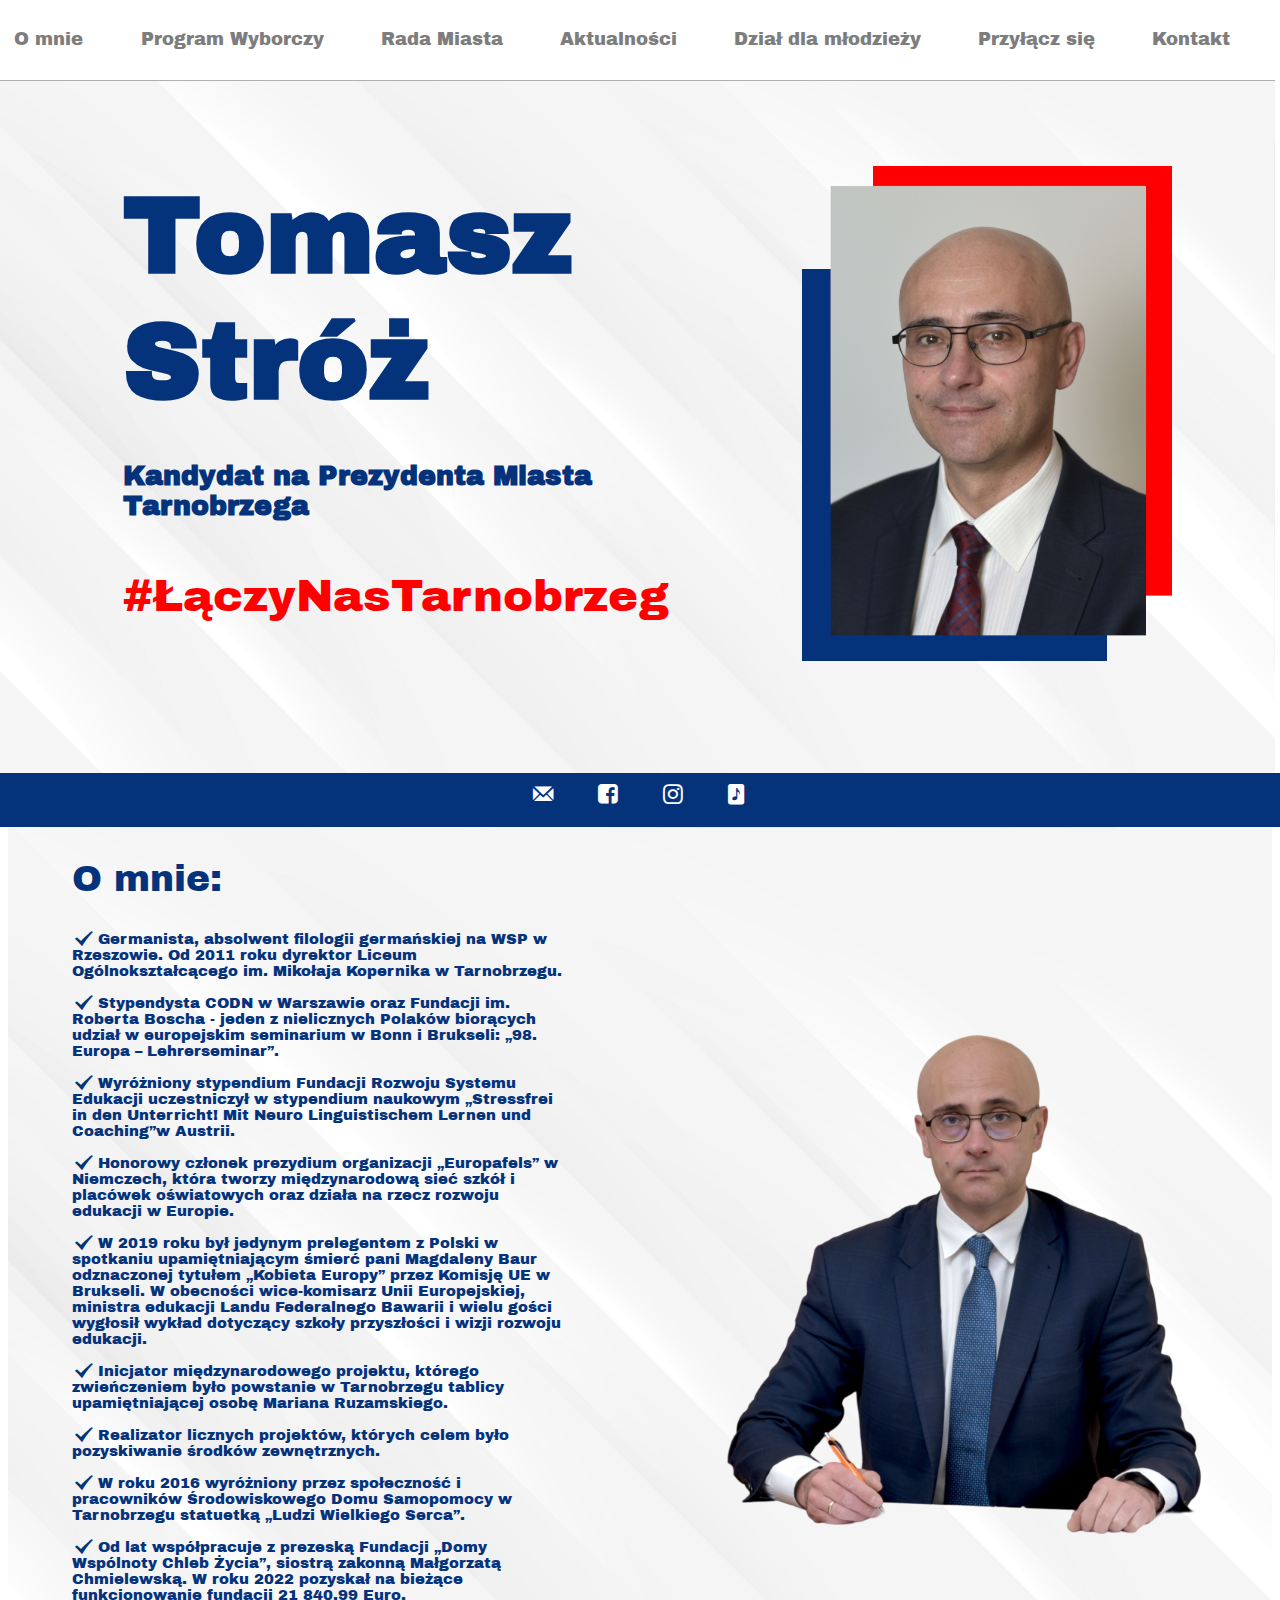
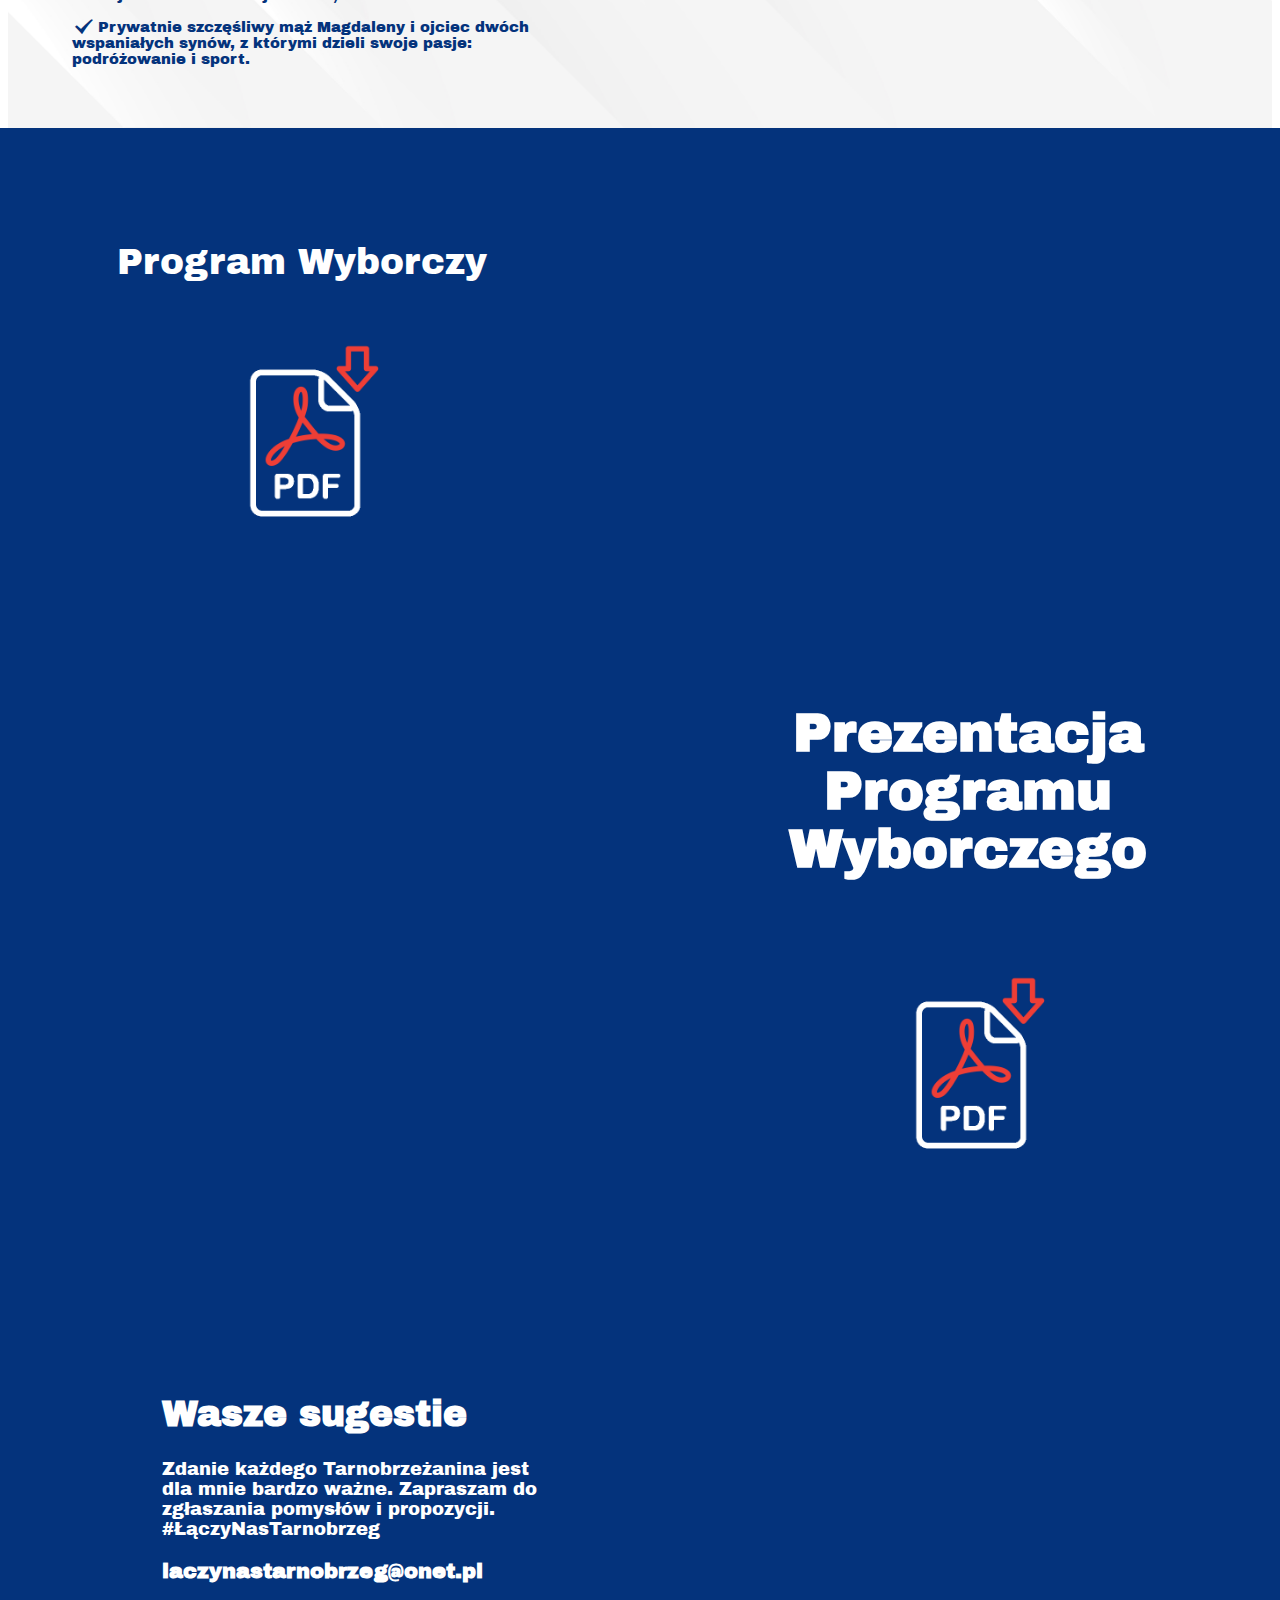
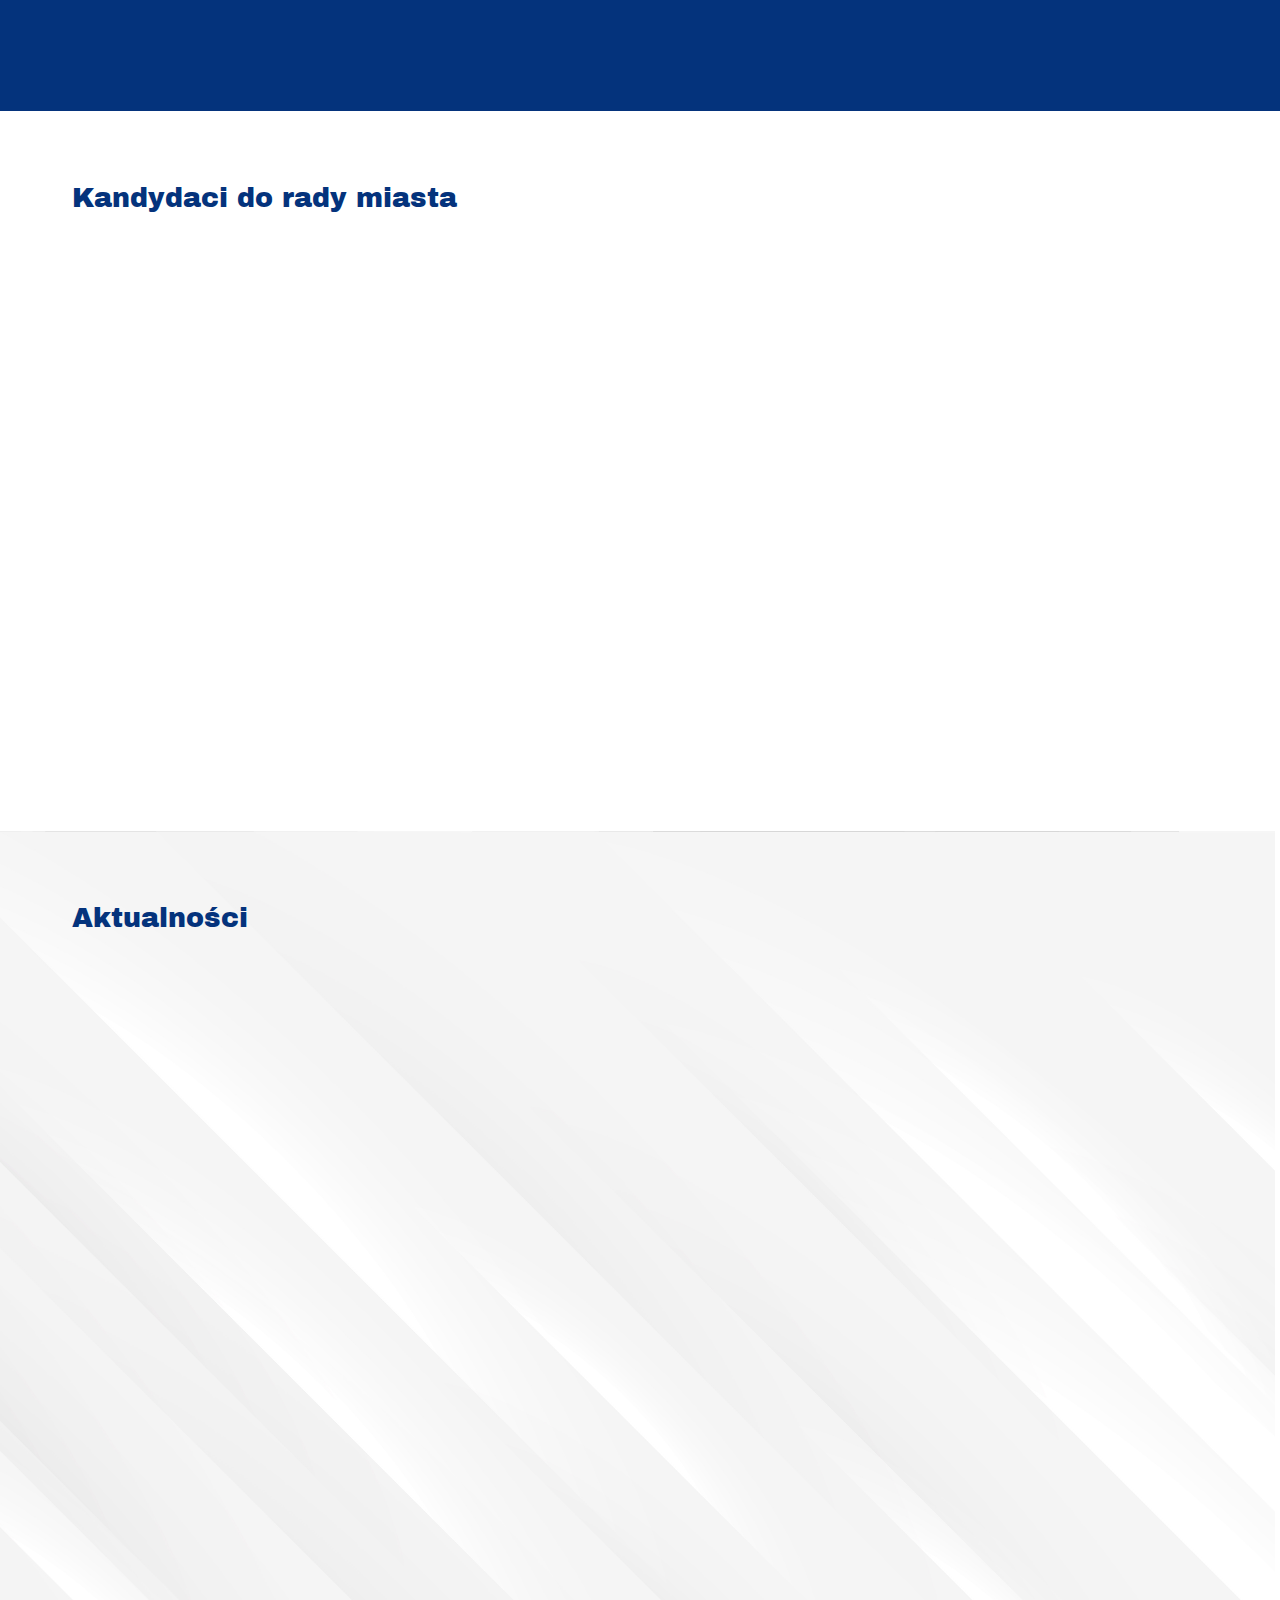
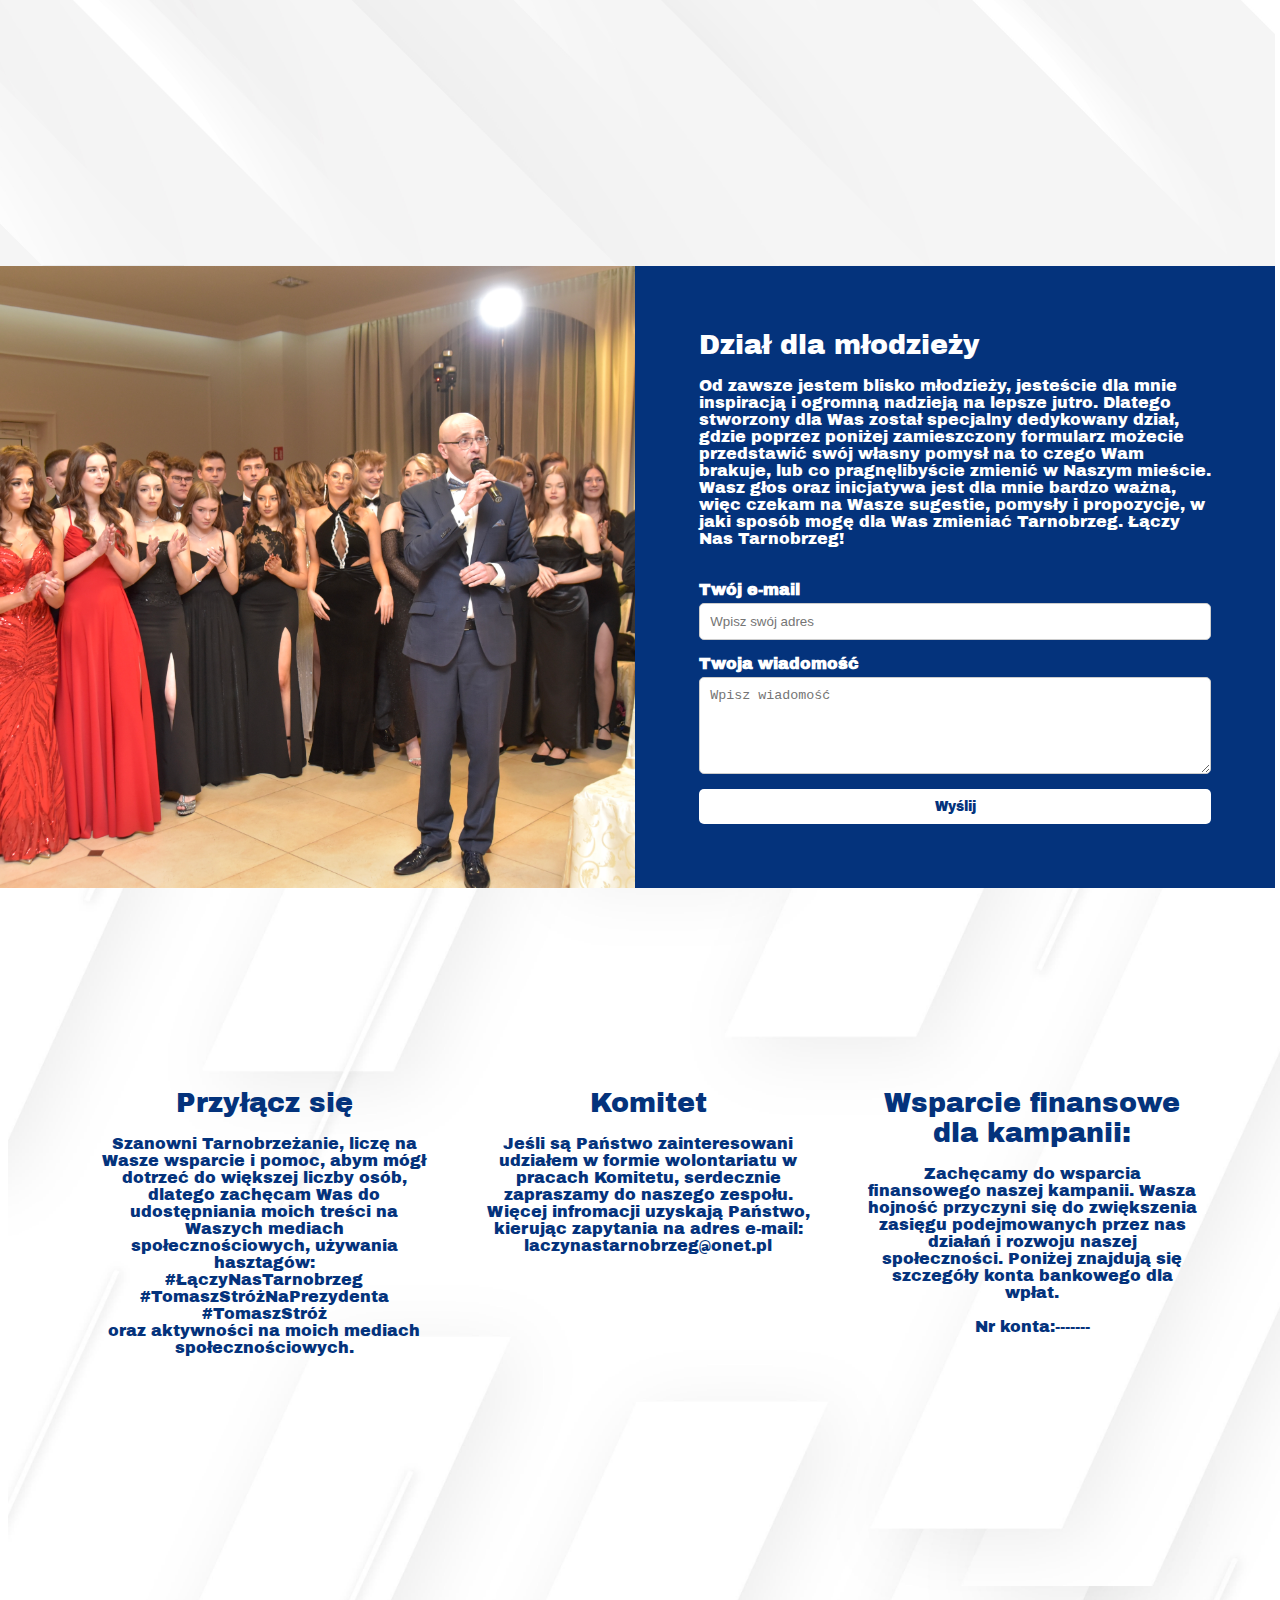
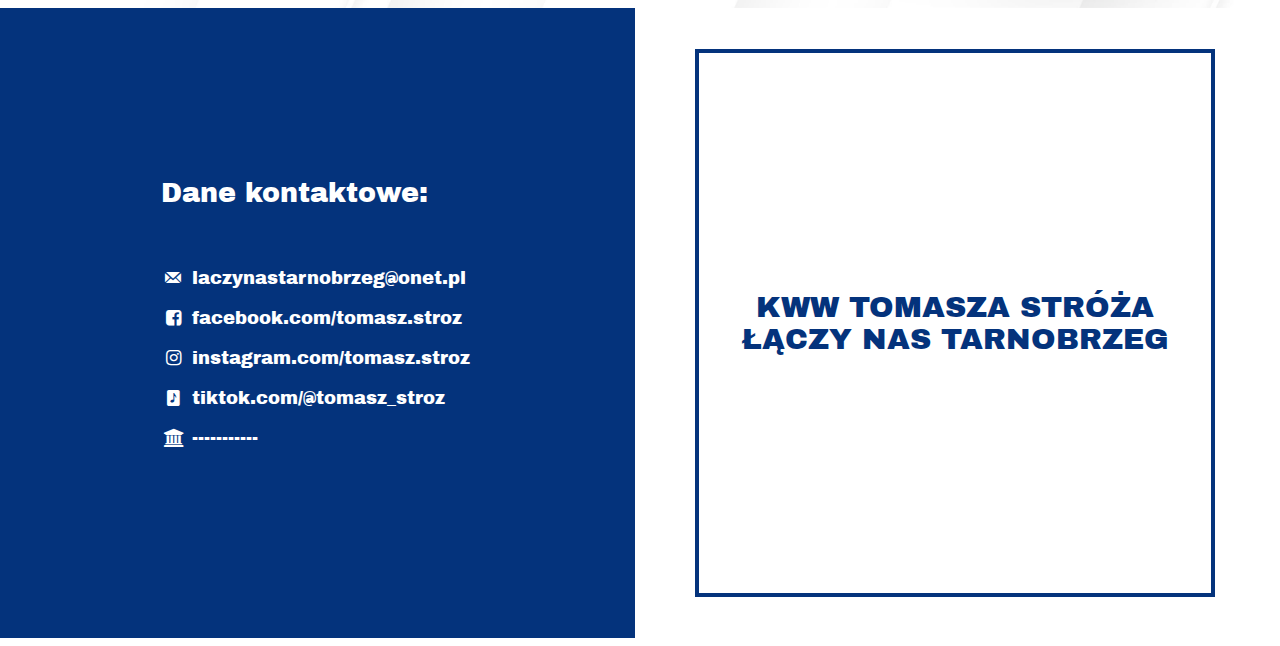
==== commit bcc50818: "v3" ====
--- a/index.html
+++ b/index.html
@@ -3,9 +3,9 @@
 <head>
     <meta charset="UTF-8">
     <meta name="viewport" content="width=device-width, initial-scale=1.0">
-    <title>Mój Serwis</title>
+    <title>Tomasz Stróż</title>
     <link rel="stylesheet" href="index.css">
-    <link rel="stylesheet"href="css/fontello.css"type="text/css"/>
+    <link rel="stylesheet"href="fontello.css"type="text/css"/>
     <link rel="preconnect" href="https://fonts.googleapis.com">
     <link rel="preconnect" href="https://fonts.gstatic.com" crossorigin>
     <link href="https://fonts.googleapis.com/css2?family=Archivo+Black&family=Caveat:wght@700&display=swap" rel="stylesheet">
@@ -20,7 +20,7 @@
             <div class="dropdown-content">
               <a href="#section2">O mnie</a>
               <a href="#section4">Program wyborczy</a>
-              <a href="#section6">Moi Kandydaci</a>
+              <a href="#section6">Rada Miasta</a>
               <a href="#section7">Aktualności</a>
               <a href="#section8">Dział dla młodzieży</a>
               <a href="#section9">Przyłącz się</a>
@@ -34,7 +34,7 @@
             <div id="m_nav">
                 <a class="m_btn" href="#section2">O mnie</a>
                 <a class="m_btn" href="#section4">Program Wyborczy</a>
-                <a class="m_btn" href="#section6">Moi Kandydaci</a>
+                <a class="m_btn" href="#section6">Rada Miasta</a>
                 <a class="m_btn" href="#section7">Aktualności</a>
                 <a class="m_btn" href="#section8">Dział dla młodzieży</a>
                 <a class="m_btn" href="#section9">Przyłącz się</a>
@@ -43,21 +43,21 @@
             <div id="decor-container">
                 <div id="decor1"></div>
                 <div id="decor2"></div>
-                <img id="photo" src="TS.jpg">
-                <img id="m_photo1" src="TSBG2.png">
+                <img id="photo" src="TS111.jpg">
+                <img id="m_photo1" src="TSBG2111.png">
             </div>
             <h1 id="TS">Tomasz Stróż</h1>
             <div id="m_container1">
                 <h1 id="m_TS">Tomasz Stróż</h1>
-                <h3 id="m_tknp">Kandydat na Prezydenta Miasta Tarnobrzeg</h3>
+                <h3 id="m_tknp">Kandydat na Prezydenta Miasta Tarnobrzega</h3>
                 <a id="m_lnt">#ŁączyNasTarnobrzeg</a>
             </div>
         </div>
         <div id="m_decor1">
-            <a href="mailto:tstroz874392@gmial.com" class="linkse"><i class="icon-mail"></i></a>
-            <a href="https://www.facebook.com/tomasz.stroz?locale=pl_PL" class="linkse"><i class="icon-facebook-squared"></i></a>
-            <a href="https://www.instagram.com/tomasz.stroz" class="linkse"><i class="icon-instagram"></i></a>
-            <a href="https://www.tiktok.com/@tomasz_stroz" class="linkse"><i class="icon-music"></i></a>
+            <a href="mailto:laczynastarnobrzeg@onet.pl" class="linkse" ><i class="icon-mail"></i></a>
+            <a href="https://www.facebook.com/tomasz.stroz?locale=pl_PL" class="linkse"target="_blank"><i class="icon-facebook-squared"></i></a>
+            <a href="https://www.instagram.com/tomasz.stroz" class="linkse"target="_blank"><i class="icon-instagram"></i></a>
+            <a href="https://www.tiktok.com/@tomasz_stroz" class="linkse"target="_blank"><i class="icon-music"></i></a>
         </div>
         <div id="section2">
             <a id="TK">O mnie:</a>
@@ -93,20 +93,35 @@
             <div id="m_photo3">
                 <div class="bg-image"></div>
             </div>
+            <div id="PW">Prezentacja Programu wyborczego</div>
+            <div id="download_pw"><img id="pdf_file"src="pdf_file.png"></div>
+            
         </div>
         <div id="m_section42">
             <div id="m_photo4">
                 <div class="bg-image"></div>
             </div>
             <div id="m_cpw">
-                <div id="m_PW">Cały program wyborczy</div>
+                <div id="m_PW">Program Wyborczy</div>
                 <div id="m_download_pw"><img id="pdf_file"src="pdf_file2.png"></div>
             </div>
-        </div>    
+        </div>
+        <div id="m_pdf_pw"> 
+            <div id="prez_photo">
+                <div class="bg-image"></div>
+            </div>
+            <div id="prez_pdf">
+                <h1>Prezentacja Programu Wyborczego</h1>
+                <img id="pdf_file"src="pdf_file2.png">
+            </div>
+        </div>   
         <div id="section5">
-            <div id="background2"></div><div id="txtsec5"><h1>Twoje uwagi</h1>Szanowni mieszkańcy, zdanie każdego Tarnobrzeżanina jest dla mnie tak samo ważne, jeżeli posiadacie własne pomysły, widzicie potrzebę modyfikacji, któregoś z punktów, bądź pragnęlibyście dopytać o informacje z programu wyborczego zapraszam Was serdecznie do kontaktu za pośrednictwem poniższego maila:<br><br> strozt3112@gmial.com</div>
-        </div>
-        <div id="m_decor1">
+            <div id="background2"></div>
+            <div id="txtsec5"><h1 style="font-size: 4vh;">Wasze sugestie</h1>Zdanie każdego Tarnobrzeżanina jest dla mnie bardzo ważne. Zapraszam do zgłaszania pomysłów i propozycji. #ŁączyNasTarnobrzeg<br> <h3> laczynastarnobrzeg@onet.pl</h3></div>
+            <div id="m_ws_photo">
+                <div class="bg-image"></div>
+            </div>
+        </div>
 
         </div>
         <div id="section6">
@@ -123,15 +138,15 @@
             <div id="Mtxt">Aktualności</i></div>
             <iframe id="fb1"class="slink" src="https://www.facebook.com/plugins/post.php?href=https%3A%2F%2Fwww.facebook.com%2Ftomasz.stroz%2Fposts%2Fpfbid02dv9JLu2VfcRkReLdxbEDfhkkNr7cdtikXQeDgUhgG627YL9Yq4Uo4sbxgeGRtYVxl&show_text=true&width=500"  style="border:none;overflow:hidden" scrolling="no" frameborder="0" allowfullscreen="true" allow="autoplay; clipboard-write; encrypted-media; picture-in-picture; web-share"></iframe>
             <iframe id="fb2"class="slink" src="https://www.facebook.com/plugins/post.php?href=https%3A%2F%2Fwww.facebook.com%2Ftomasz.stroz%2Fposts%2Fpfbid037hsFD73YPBCizd18UqkcNpZoqt775p8tQ8731ddCJtC83xS5mrKNwbomcdNaWozal&show_text=true&width=500"  style="border:none;overflow:hidden" scrolling="no" frameborder="0" allowfullscreen="true" allow="autoplay; clipboard-write; encrypted-media; picture-in-picture; web-share"></iframe>
-            <iframe id="fb3"class="slink" src="https://www.facebook.com/plugins/post.php?href=https%3A%2F%2Fwww.facebook.com%2Ftomasz.stroz%2Fposts%2Fpfbid02NruAsbogG7p6jAxb2mLCSeanxcaiqBeSp69oYmAr658w5SKd7FJJdFHpwUbbHnbbl&show_text=true&width=500"  style="border:none;overflow:hidden" scrolling="no" frameborder="0" allowfullscreen="true" allow="autoplay; clipboard-write; encrypted-media; picture-in-picture; web-share"></iframe>
+            <iframe id="ytlink" class="slink"  src="https://www.youtube.com/embed/Shviemd3pEk?si=SQ_hCwY4gOQR7XfC" title="YouTube video player" frameborder="0" allow="accelerometer; autoplay; clipboard-write; encrypted-media; gyroscope; picture-in-picture; web-share" allowfullscreen></iframe>
             <iframe id="ytlink" class="slink"  src="https://www.youtube.com/embed/gyhMWkcsQhQ?si=bL2EK-psmCAdNpf1&amp;start=46" title="YouTube video player" frameborder="0" allow="accelerometer; autoplay; clipboard-write; encrypted-media; gyroscope; picture-in-picture; web-share" allowfullscreen></iframe>
             <iframe id="ytlink" class="slink"  src="https://www.youtube.com/embed/6OHCsoTcF-g?si=NIRpAFpImU07VqFA" title="YouTube video player" frameborder="0" allow="accelerometer; autoplay; clipboard-write; encrypted-media; gyroscope; picture-in-picture; web-share" allowfullscreen></iframe>
         </div>
         <div id="section8">
             <div id="background4"></div>
             <div id="txtsec8"><a style="font-size:3vh">Dział dla młodzieży</a><br><br>
-                Zawsze byłem blisko z młodzieżą, młodymi ludźmi, którzy nie tylko byli moimi uczniami, lecz przede wszystkim inspiracją i ogromną nadzieją. Dlatego stworzony dla Was został specjalny dedykowany Wam dział, gdzie poprzez formularz poniżej możecie przedstawić swój własny pomysł na to czego Wam brakuje, lub co pragnęlibyście zmienić w Naszym mieście. Wasz głos oraz inicjatywa jest dla mnie ważna, więc dajcie się słyszeć. Połączmy się i zmieńmy razem Tarnobrzeg w lepsze miejsce! 
-                <div id="formularz"><br><br>
+                Od zawsze jestem blisko młodzieży, jesteście dla mnie inspiracją i ogromną nadzieją na lepsze jutro. Dlatego stworzony dla Was został specjalny dedykowany dział, gdzie poprzez poniżej zamieszczony formularz możecie przedstawić swój własny pomysł na to czego Wam brakuje, lub co pragnęlibyście zmienić w Naszym mieście. Wasz głos oraz inicjatywa jest dla mnie bardzo ważna, więc czekam na Wasze sugestie, pomysły i propozycje, w jaki sposób mogę dla Was zmieniać Tarnobrzeg. Łączy Nas Tarnobrzeg!
+                <form id="contactform" action="https://formsubmit.io/send/piotrusiekmaster@gmail.com" method="POST" onsubmit="wyslijFormularz()"><br><br>
                     <label for="mail">Twój e-mail</label>
                     <input
                     id="mail"
@@ -145,8 +160,12 @@
                     rows="5"
                     placeholder="Wpisz wiadomość"        
                     ></textarea>
+                    <input name="_redirect"
+                    type="hidden"
+                    id="name"
+                    value="google.com">
                     <input value="Wyślij" type="submit"></button>
-                </div> 
+                </form> 
             </div>
             <div id="m_photo5">
                 <div class="bg-image"></div>
@@ -155,22 +174,22 @@
         <div id="section9">
             <div id="txtsec9">
                 <div class="m_element1"><a style="font-size:3vh" >Przyłącz się</a><br><br>
-                Szanowni Tarnobrzeżanie, Wasze wsparcie jest niezwykle cenne i pomaga dotrzeć do większej liczby osób, dlatego zachęcam Was do udostępniania moich treści na Waszych mediach społecznościowych, używania hasztagów: <br>#ŁączyNasTarnobrzeg <br>#TomaszStróżNaPrezydenta <br>#CzasZacząćDziałać <br>oraz aktywności na moich mediach społecznościowych. <br><br><br><br></div>
+                    Szanowni Tarnobrzeżanie, liczę na Wasze wsparcie i pomoc, abym mógł dotrzeć do większej liczby osób, dlatego zachęcam Was do udostępniania moich treści na Waszych mediach społecznościowych, używania hasztagów: <br>#ŁączyNasTarnobrzeg <br>#TomaszStróżNaPrezydenta <br>#TomaszStróż <br>oraz aktywności na moich mediach społecznościowych. <br><br><br><br></div>
                 <div class="m_element1"><a style="font-size:3vh">Komitet</a><br><br>
-                Jeśli są Państwo zainteresowani zaangażowaniem jako wolontariusze, serdecznie zapraszamy do naszego zespołu. Zachęcamy do kontaktu poprzez e-mail tsroz4837@gmail.com w celu uzyskania więcej informacji i dołączenia do naszej inicjatywy.<br><br><br><br></div>
+                Jeśli są Państwo zainteresowani udziałem w formie wolontariatu w pracach Komitetu, serdecznie zapraszamy do naszego zespołu. Więcej infromacji uzyskają Państwo, kierując zapytania na adres e-mail:<br> laczynastarnobrzeg@onet.pl<br><br><br><br></div>
                 <div class="m_element1"><a style="font-size:3vh" >Wsparcie finansowe dla kampanii:</a><br><br>
-                Zachęcamy do wsparcia finansowego naszej kampanii. Wasza hojność przyczyni się do zwiększenia zasięgu naszych działań i rozwoju społeczności. Poniżej znajdują się szczegóły konta bankowego dla wpłat.<br><br>Nr konta:</div>
+                Zachęcamy do wsparcia finansowego naszej kampanii. Wasza hojność przyczyni się do zwiększenia zasięgu podejmowanych przez nas działań i rozwoju naszej społeczności. Poniżej znajdują się szczegóły konta bankowego dla wpłat.<br><br>Nr konta:-------</div>
             </div>
         </div>
         <div id="section11">
             <div id="background6"></div>
             <div id="txtsec11">
                 <a style="font-size:3vh">Dane kontaktowe:</a><br><br><br><br>
-                <a href="mailto:tstroz874392@gmial.com" class="linkse"><i class="icon-mail"></i> tstroz874392@gmial.com</a><br><br>
-                <a href="https://www.facebook.com/tomasz.stroz?locale=pl_PL" class="linkse"><i class="icon-facebook-squared"></i> facebook.com/tomasz.stroz</a><br><br>
-                <a href="https://www.instagram.com/tomasz.stroz" class="linkse"><i class="icon-instagram"></i> instagram.com/tomasz.stroz</a><br><br>
-                <a href="https://www.tiktok.com/@tomasz_stroz" class="linkse"><i class="icon-music"></i> tiktok.com/@tomasz_stroz</a><br><br>
-                <i class="icon-bank" class="linkse"></i> 12345678987654<br><br>
+                <a href="mailto:tstroz874392@gmial.com" class="linkse"target="_blank"><i class="icon-mail"></i> laczynastarnobrzeg@onet.pl</a><br><br>
+                <a href="https://www.facebook.com/tomasz.stroz?locale=pl_PL" class="linkse"target="_blank"><i class="icon-facebook-squared"></i> facebook.com/tomasz.stroz</a><br><br>
+                <a href="https://www.instagram.com/tomasz.stroz" class="linkse"target="_blank"><i class="icon-instagram"></i> instagram.com/tomasz.stroz</a><br><br>
+                <a href="https://www.tiktok.com/@tomasz_stroz" class="linkse"target="_blank"><i class="icon-music"></i> tiktok.com/@tomasz_stroz</a><br><br>
+                <i class="icon-bank" class="linkse"></i> -----------<br><br>
                 
             </div>
             <div id="m_background"><div id="m_background1">KWW TOMASZA STRÓŻA<br>ŁĄCZY NAS TARNOBRZEG</div></div>
--- a/index.css
+++ b/index.css
@@ -32,7 +32,7 @@
     .dropdown-content {
         display: none;
         position: absolute;
-        background-color: #f9f9f9;
+        background-color: #ffffff;
         width: 100%;
         box-shadow: 0px 8px 16px 0px rgba(0, 0, 0, 0.2);
         z-index: 4;
@@ -156,7 +156,7 @@
     #section3{
         margin-top: -20vh;
         position: relative;
-        background-image: url(TS2.jpg);
+        background-image: url(TS2.JPG);
         background-position: center;
         background-size:cover;
         height: 100vh;
@@ -219,6 +219,7 @@
         display:none;
     }
     #PW{
+        text-align: center;
         color: var(--main-c1);
         font-size: 3vh;
         font-weight: 300;
@@ -462,8 +463,28 @@
     #m_section42{
         display: none;
     }
+    #m_pdf_pw{
+        display: none;
+    }
     #m_background{
-        display: none;
+        width: 100vw;
+        height: 25vh;
+        background-color: white;
+        display: flex;
+        align-items: center;
+        justify-content: center;
+    }
+    #m_background1{
+        border: 0.5vh solid var(--main-c1);
+        width: 90vw;
+        height: 15vh;
+        color: var(--main-c1);
+        font-size: 2.3vh;
+        display: flex;
+        align-items: center;
+        justify-content: center;
+        text-align: center;
+        transition-duration: 0.3s;
     }
     .linkse{
         text-decoration: none;
@@ -471,7 +492,7 @@
         transition-duration: 0.1s;
     }
 
-    #formularz{
+    #contactform{
         display: flex;
         flex-direction: column
     }
@@ -641,7 +662,7 @@
 
     }
     #txt2{
-        font-size: 1.5vh;
+        font-size: 1.65vh;
         width: 45vw;
         margin-left: 5vw;
         color: var(--main-c1);
@@ -701,7 +722,7 @@
       #m_photo3 .bg-image {
         width: 100%;
         height: 100%;
-        background-image: url('tbg5.jpg');
+        background-image: url('tbg5.JPG');
         background-position: center;
         background-size: cover;
         transition: transform 0.3s ease;
@@ -731,7 +752,7 @@
       #m_photo4 .bg-image {
         width: 100%;
         height: 100%;
-        background-image: url(TBGoriginal.jpg);
+        background-image: url(1358YUN00210.jpg);
         background-position: center;
         background-size: cover;
         transition: transform 0.3s ease;
@@ -761,20 +782,79 @@
         height: 25vh;
         margin-top: 5vh;
     }
+    #m_pdf_pw{
+        width: 102vw;
+        margin-left: -2vw;
+        padding-left: 2vw;
+
+        background-color: var(--main-c1);
+        display: flex;
+        justify-content: space-between;
+        font-size: 3vh;
+        color: white;
+    }
+    #prez_photo{
+        margin-left: -2vw;
+        width: 51vw;
+        overflow: hidden;
+    }
+
+    #prez_photo .bg-image {
+        width: 100%;
+        height: 100%;
+        background-image: url(TBGoriginal.jpg);
+        background-position: center;
+        background-size: cover;
+        transition: transform 0.3s ease;
+      }
+    #prez_photo:hover .bg-image {
+        transform: scale(1.03);  
+      }
+    #prez_pdf{
+        margin-right: 12vw;
+        width: 30vw;
+        align-items: center;
+        text-align: center;
+        padding-bottom: 10vh;
+        transition-duration: 0.3s;
+    }
+    #prez_pdf:hover{
+        transform: scale(1.02);
+    }
     #section5{
         width: 102vw;
         margin-left: -2vw;
-        padding-bottom:10vh;
-        padding-top:8vh;
-        color: var(--main-c1);
-
-        background-position: center;
-        background-size:cover;
-
-    }
-    #txtsec5{
-        width: 90vw;
+        color: white;
+        background-color: var(--main-c1);
+        display: flex;
+        justify-content: space-between;
+    }
+    #txtsec5{ 
+        width: 30vw;
         padding-left: 7vw;
+        margin-top: 10vh;
+        margin-bottom: 12vh;
+        font-size: 2vh;
+        transition-duration: 0.3s;
+    }
+    #txtsec5:hover{
+        transform: scale(1.02);
+    }
+    #m_ws_photo{
+        width: 51vw;
+
+        overflow: hidden;
+    }
+    #m_ws_photo .bg-image {
+        width: 100%;
+        height: 100%;
+        background-image: url('TS3.JPG');
+        background-position: center;
+        background-size: cover;
+        transition: transform 0.3s ease;
+    }
+    #m_ws_photo .bg-image:hover{
+        transform: scale(1.02);
     }
     #section6{
         height: 80vh;
@@ -927,7 +1007,7 @@
     #m_background1:hover{
         transform: scale(1.01);
     }
-    #formularz{
+    #contactform{
         display: flex;
         flex-direction: column
     }
--- a/fontello.css
+++ b/fontello.css
@@ -0,0 +1,66 @@
+@font-face {
+  font-family: 'fontello';
+  src: url('../font/fontello.eot?10152052');
+  src: url('../font/fontello.eot?10152052#iefix') format('embedded-opentype'),
+       url('../font/fontello.woff2?10152052') format('woff2'),
+       url('../font/fontello.woff?10152052') format('woff'),
+       url('../font/fontello.ttf?10152052') format('truetype'),
+       url('../font/fontello.svg?10152052#fontello') format('svg');
+  font-weight: normal;
+  font-style: normal;
+}
+/* Chrome hack: SVG is rendered more smooth in Windozze. 100% magic, uncomment if you need it. */
+/* Note, that will break hinting! In other OS-es font will be not as sharp as it could be */
+/*
+@media screen and (-webkit-min-device-pixel-ratio:0) {
+  @font-face {
+    font-family: 'fontello';
+    src: url('../font/fontello.svg?10152052#fontello') format('svg');
+  }
+}
+*/
+[class^="icon-"]:before, [class*=" icon-"]:before {
+  font-family: "fontello";
+  font-style: normal;
+  font-weight: normal;
+  speak: never;
+
+  display: inline-block;
+  text-decoration: inherit;
+  width: 1em;
+  margin-right: .2em;
+  text-align: center;
+  /* opacity: .8; */
+
+  /* For safety - reset parent styles, that can break glyph codes*/
+  font-variant: normal;
+  text-transform: none;
+
+  /* fix buttons height, for twitter bootstrap */
+  line-height: 1em;
+
+  /* Animation center compensation - margins should be symmetric */
+  /* remove if not needed */
+  margin-left: .2em;
+
+  /* you can be more comfortable with increased icons size */
+  /* font-size: 120%; */
+
+  /* Font smoothing. That was taken from TWBS */
+  -webkit-font-smoothing: antialiased;
+  -moz-osx-font-smoothing: grayscale;
+
+  /* Uncomment for 3D effect */
+  /* text-shadow: 1px 1px 1px rgba(127, 127, 127, 0.3); */
+}
+
+.icon-mail:before { content: '\e800'; } /* '' */
+.icon-phone:before { content: '\e801'; } /* '' */
+.icon-address:before { content: '\e802'; } /* '' */
+.icon-music:before { content: '\e803'; } /* '' */
+.icon-ok:before { content: '\e804'; } /* '' */
+.icon-menu:before { content: '\f0c9'; } /* '' */
+.icon-instagram:before { content: '\f16d'; } /* '' */
+.icon-bank:before { content: '\f19c'; } /* '' */
+.icon-newspaper:before { content: '\f1ea'; } /* '' */
+.icon-facebook-squared:before { content: '\f308'; } /* '' */
